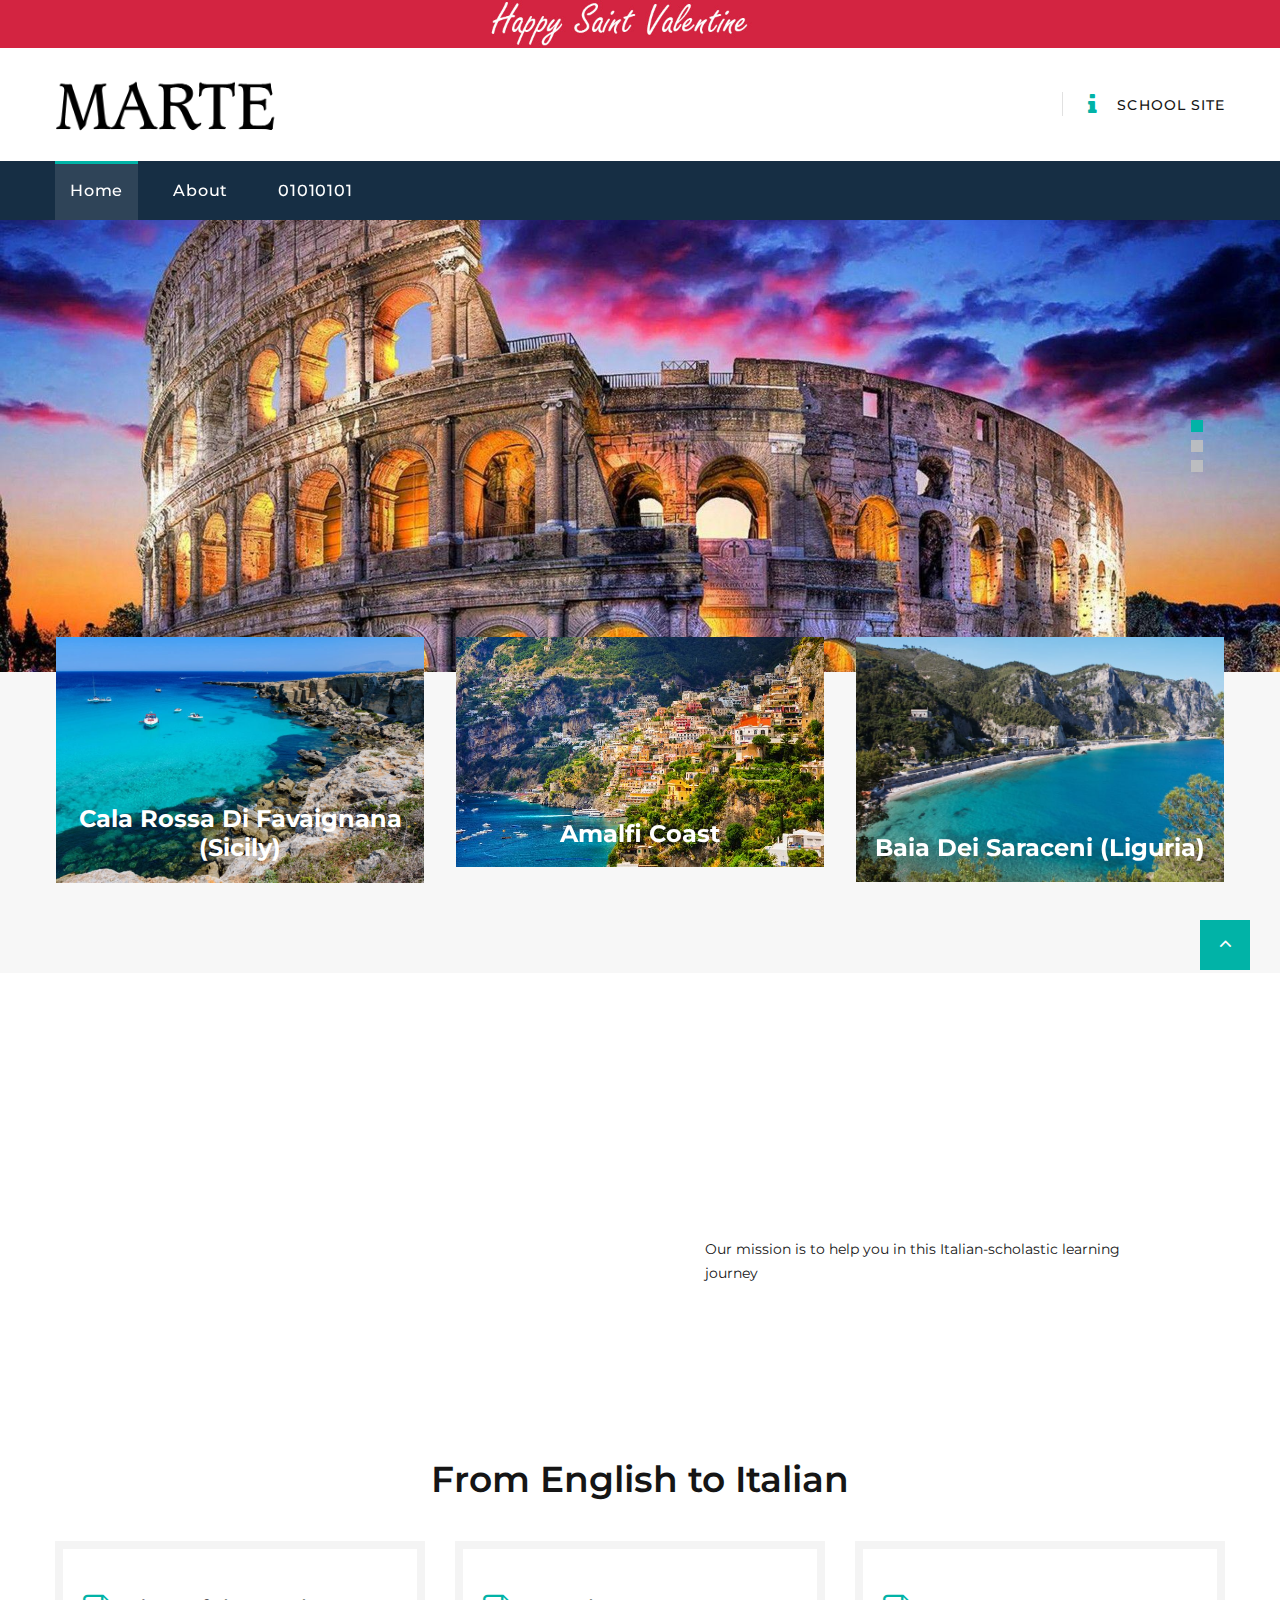
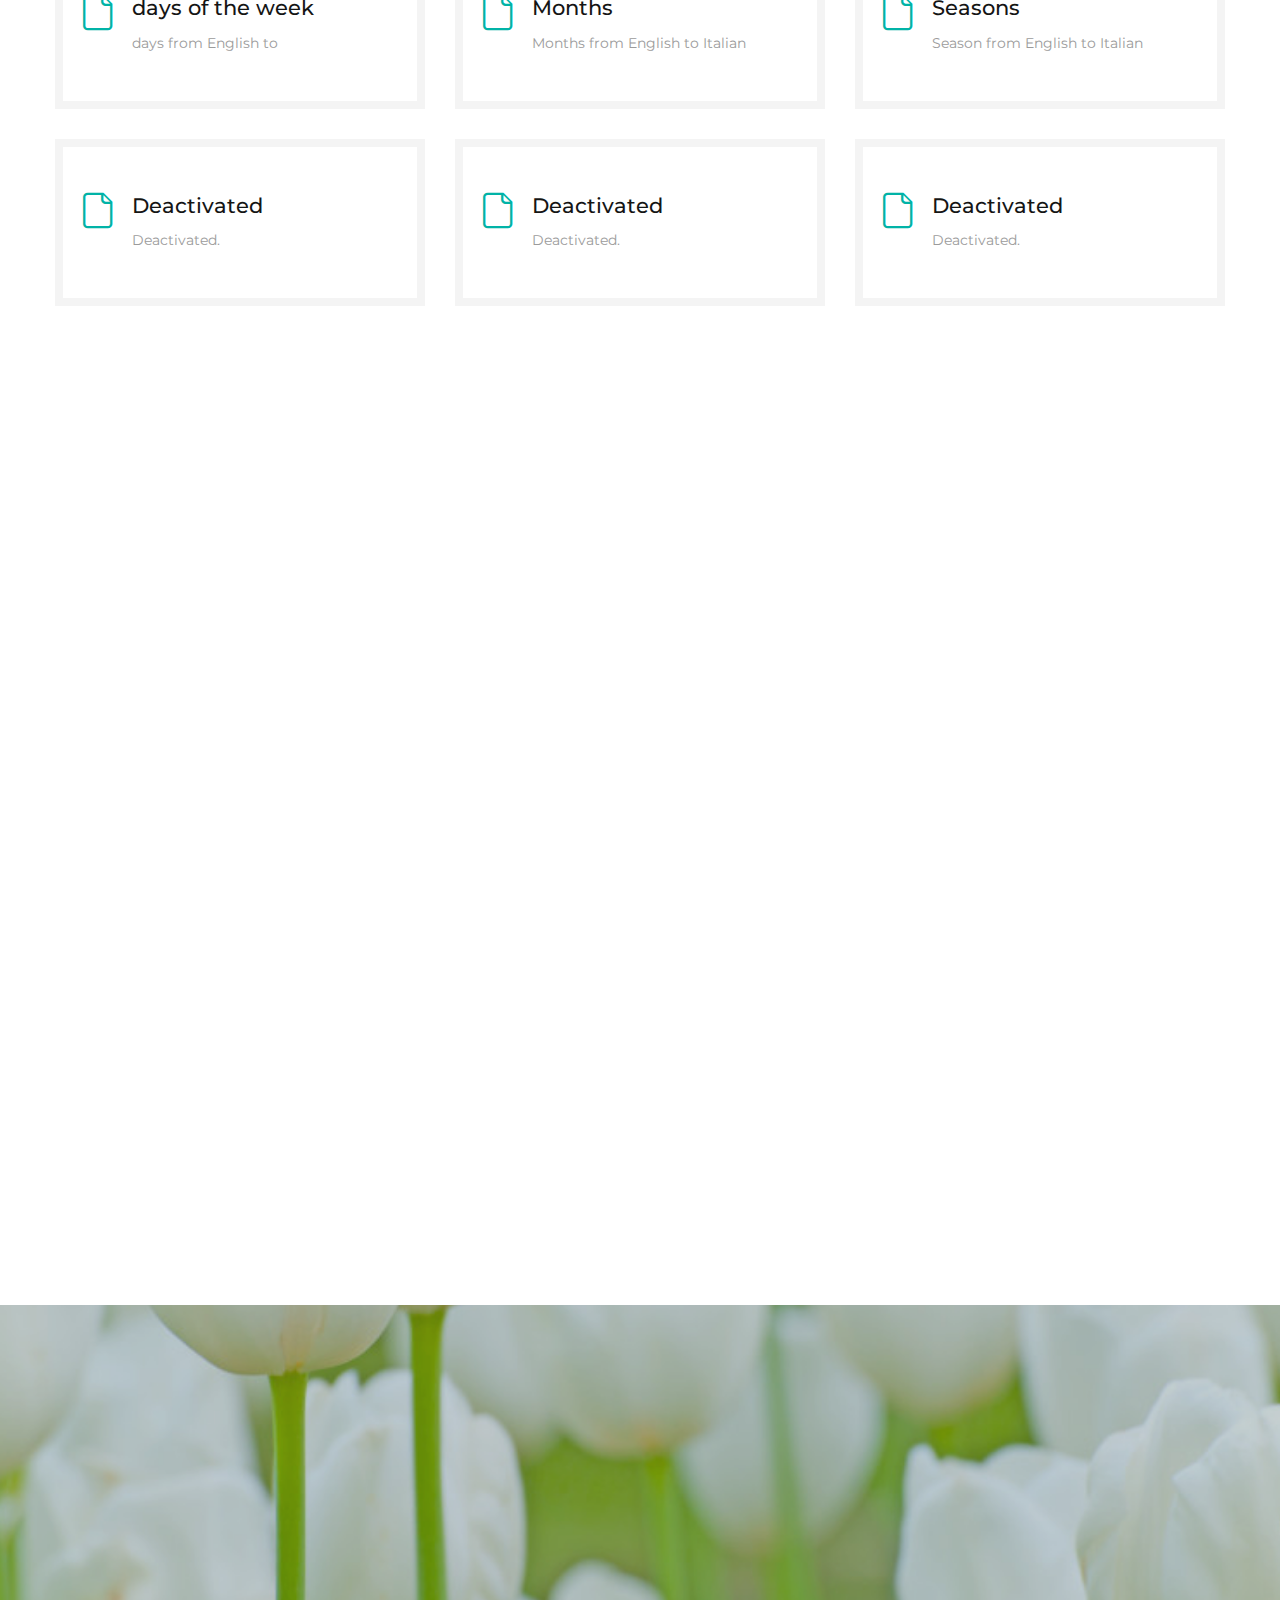
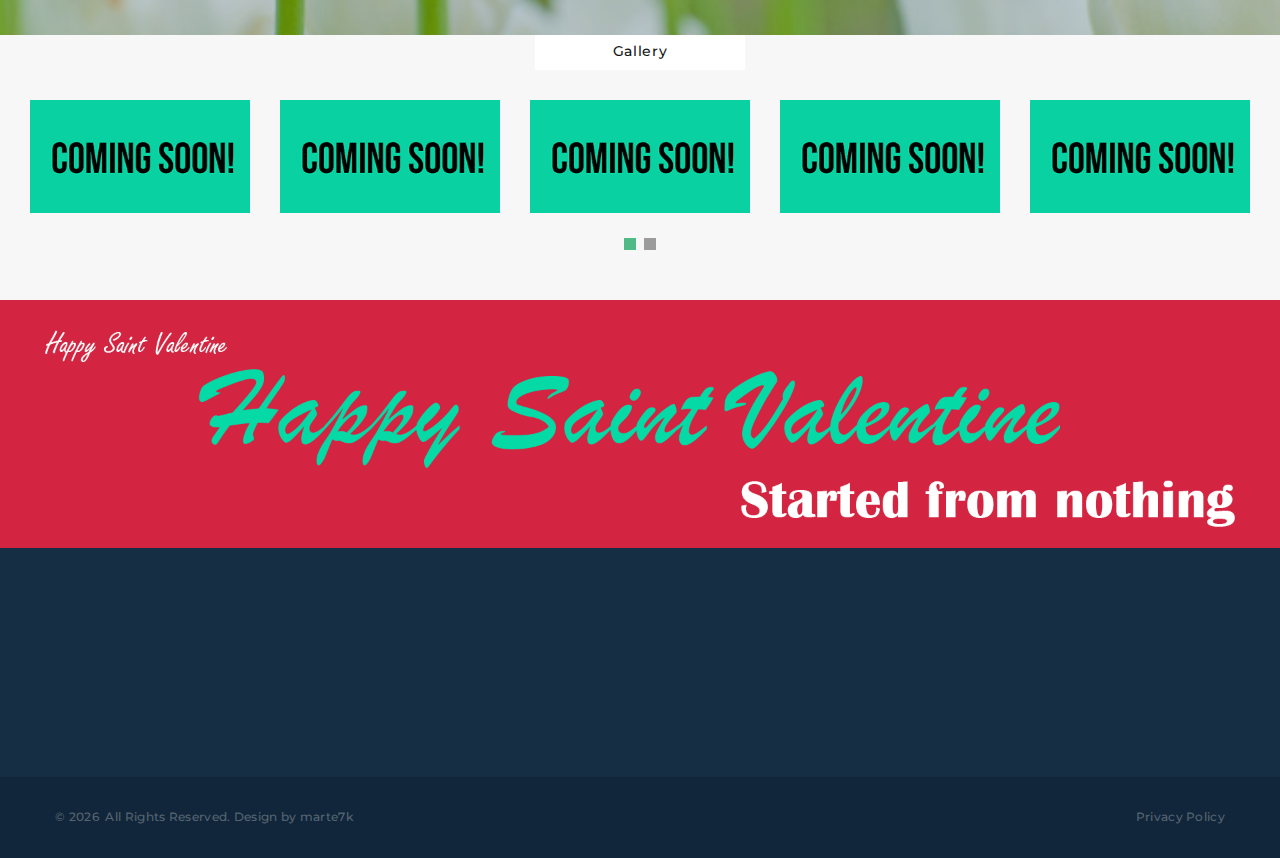
==== index.html @ d24eb86b "summit" ====
<!DOCTYPE html>
<html class="wide wow-animation" lang="en">
  <head>
    <title>Home</title>
    <meta name="format-detection" content="telephone=no">
    <meta name="viewport" content="width=device-width, height=device-height, initial-scale=1.0, maximum-scale=1.0, user-scalable=0">
    <meta http-equiv="X-UA-Compatible" content="IE=edge">
    <meta charset="utf-8">
    <link rel="icon" href="/images/" type="image/x-icon">
    <!-- Stylesheets-->
    <link rel="stylesheet" type="text/css" href="//fonts.googleapis.com/css?family=Montserrat:400,500,600,700%7CPoppins:400%7CTeko:300,400">
    <link rel="stylesheet" href="css/bootstrap.css">
    <link rel="stylesheet" href="css/fonts.css">
    <link rel="stylesheet" href="css/style.css">
    <style>.ie-panel{display: none;background: #212121;padding: 10px 0;box-shadow: 3px 3px 5px 0 rgba(0,0,0,.3);clear: both;text-align:center;position: relative;z-index: 1;} html.ie-10 .ie-panel, html.lt-ie-10 .ie-panel {display: block;}</style>
  </head>
  <body>
    <div class="ie-panel"><a href="http://windows.microsoft.com/en-US/internet-explorer/"><img src="images/ie8-panel/warning_bar_0000_us.jpg" height="42" width="820" alt="You are using an outdated browser. For a faster, safer browsing experience, upgrade for free today."></a></div>
    <div class="preloader">
      <div class="preloader-body">
        <div class="cssload-container">
          <div class="cssload-speeding-wheel"></div>
        </div>
        <p>Loading...</p>
      </div>
    </div>
    <div class="page">
      <!-- Page Header--><a class="banner banner-top" href="https://www.youtube.com/watch?v=wobZgn9xDCw&t=41s" target="_blank"><img src="images/intense_02.jpg" alt=""/></a>
      <header class="section page-header">
        <!-- RD Navbar-->
        <div class="rd-navbar-wrap">
          <nav class="rd-navbar rd-navbar-corporate" data-layout="rd-navbar-fixed" data-sm-layout="rd-navbar-fixed" data-md-layout="rd-navbar-fixed" data-md-device-layout="rd-navbar-fixed" data-lg-layout="rd-navbar-static" data-lg-device-layout="rd-navbar-fixed" data-xl-layout="rd-navbar-static" data-xl-device-layout="rd-navbar-static" data-xxl-layout="rd-navbar-static" data-xxl-device-layout="rd-navbar-static" data-lg-stick-up-offset="46px" data-xl-stick-up-offset="46px" data-xxl-stick-up-offset="106px" data-lg-stick-up="true" data-xl-stick-up="true" data-xxl-stick-up="true">
            <div class="rd-navbar-collapse-toggle rd-navbar-fixed-element-1" data-rd-navbar-toggle=".rd-navbar-collapse"><span></span></div>
            <div class="rd-navbar-aside-outer">
              <div class="rd-navbar-aside">
                <!-- RD Navbar Panel-->
                <div class="rd-navbar-panel">
                  <!-- RD Navbar Toggle-->
                  <button class="rd-navbar-toggle" data-rd-navbar-toggle=".rd-navbar-nav-wrap"><span></span></button>
                  <!-- RD Navbar Brand-->
                  <div class="rd-navbar-brand">
                    <!--Brand--><a class="brand" href="index.html"><img src="images/MARTE.PNG" alt="" width="225" height="18"/></a>
                  </div>
                </div>
                <div class="rd-navbar-aside-right rd-navbar-collapse">
                  <ul class="rd-navbar-corporate-contacts">
                    <li>
                      <div class="unit unit-spacing-xs">

                        <div class="unit-body">
                        </div>
                      </div>
                    </li>
                    <li>
                      <div class="unit unit-spacing-xs">
                        <div class="unit-left"><span class="icon fa fa-info"></span></div>
                        <div class="unit-body"><a class="School-site" href="https://www.isfalconegallarate.edu.it/">School Site</a></div>
                      </div>
                    </li>
                </div>
              </div>
            </div>
            <div class="rd-navbar-main-outer">
              <div class="rd-navbar-main">
                <div class="rd-navbar-nav-wrap">
                  <!-- RD Navbar Nav-->
                  <ul class="rd-navbar-nav">
                    <li class="rd-nav-item active"><a class="rd-nav-link" href="index.html">Home</a>
                    </li>
                    <li class="rd-nav-item"><a class="rd-nav-link" href="about.html">About</a>
                    </li>
                    <li class="rd-nav-item"><a class="rd-nav-link" href="typography.html">01010101</a>
                    </li>
                  </ul>
                </div>
              </div>
            </div>
          </nav>
        </div>
      </header>
      <!-- Swiper-->
      <section class="section swiper-container swiper-slider swiper-slider-corporate swiper-pagination-style-2" data-loop="true" data-autoplay="5000" data-simulate-touch="true" data-nav="false" data-direction="vertical">
        <div class="swiper-wrapper text-left">
          <div class="swiper-slide context-dark" data-slide-bg="images/Roma3.jpg">
            <div class="swiper-slide-caption section-md">
              <div class="container">
                <div class="row">
                  <div class="col-md-10">
                    <h6 class="text-uppercase" data-caption-animate="fadeInRight" data-caption-delay="0"></h6>
                    <h2 class="oh font-weight-light" data-caption-animate="slideInUp" data-caption-delay="100"><span></span><span class="font-weight-bold"></span></h2>
                  </div>
                </div>
              </div>
            </div>
          </div>
          <div class="swiper-slide context-dark" data-slide-bg="images/NAPOLI-TAG.png">
            <div class="swiper-slide-caption section-md">
              <div class="container">
                <div class="row">
                  <div class="col-md-10">
                    <h6 class="text-uppercase" data-caption-animate="fadeInRight" data-caption-delay="0"></h6>
                    <h2 class="oh font-weight-light" data-caption-animate="slideInUp" data-caption-delay="100"><span></span><span class="font-weight-bold"></span></h2>
                  </div>
                </div>
              </div>
            </div>
          </div>
          <div class="swiper-slide context-dark" data-slide-bg="images/PISA.jpg">
            <div class="swiper-slide-caption section-md">
              <div class="container">
                <div class="row">
                  <div class="col-md-10">
                    <h6 class="text-uppercase" data-caption-animate="fadeInRight" data-caption-delay="0"></h6>
                    <h2 class="oh font-weight-light" data-caption-animate="slideInUp" data-caption-delay="100"><span></span><span class="font-weight-bold"> </span></h2>
                  </div>
                </div>
              </div>
            </div>
          </div>
        </div>
        <!-- Swiper Pagination-->
        <div class="swiper-pagination"></div>
      </section>
      <!-- Section Box Categories-->
      <section class="section section-lg section-top-1 bg-gray-4">
        <div class="container offset-negative-1">
          <div class="box-categories cta-box-wrap">
            <div class="box-categories-content">
              <div class="row justify-content-center">
                <div class="col-md-4 wow fadeInDown col-9" data-wow-delay=".2s">
                  <ul class="list-marked-2 box-categories-list">
                    <li><a href="https://it.wikipedia.org/wiki/Isola_di_Favignana#:~:text=Principale%20isola%20dell'arcipelago%20delle,caldo%20ricadente%20proveniente%20da%20ovest."><img src="images/calarossaFavignanana.jpg" alt="" width="368" height="420"/></a>
                      <h5 class="box-categories-title">Cala Rossa Di Favaignana (Sicily)</h5>
                    </li>
                  </ul>
                </div>
                <div class="col-md-4 wow fadeInDown col-9" data-wow-delay=".2s">
                  <ul class="list-marked-2 box-categories-list">
                    <li><a href="https://it.wikipedia.org/wiki/Amalfi"><img src="images/Costa AA.jpg" alt="" width="368" height="420"/></a>
                      <h5 class="box-categories-title">Amalfi Coast</h5>
                    </li>
                  </ul>
                </div>
                <div class="col-md-4 wow fadeInDown col-9" data-wow-delay=".2s">
                  <ul class="list-marked-2 box-categories-list">
                    <li><a href="https://it.wikipedia.org/wiki/Varigotti"><img src="images/baiaDeiSaraceniLiguria.jpg" alt="" width="368" height="420"/></a>
                      <h5 class="box-categories-title">Baia Dei Saraceni (Liguria)</h5>
                    </li>
                  </ul>
                </div>
              </div>
            </div>
          <!-- Owl Carousel-->
        </div>
      </section>
      <!-- Discover New Horizons-->
      <section class="section section-sm section-first bg-default text-md-left">
        <div class="container">
          <div class="row row-50 align-items-center justify-content-center justify-content-xl-between">
            <div class="col-lg-6 text-center wow fadeInUp"><img src="images/Coming.png" alt="" width="556" height="382"/>
            </div>
            <div class="col-lg-6 wow fadeInRight" data-wow-delay=".1s">
              <div class="box-width-lg-470">
                <h3>Discover New Horizons</h3>
                <!-- Bootstrap tabs-->
                <div class="tabs-custom tabs-horizontal tabs-line tabs-line-big tabs-line-style-2 text-center text-md-left" id="tabs-7">
                  <!-- Nav tabs-->
                  <ul class="nav nav-tabs">
                    <li class="nav-item" role="presentation"><a class="nav-link" href="#tabs-7-3" data-toggle="tab">Our mission</a></li>
                  </ul>
                  <!-- Tab panes-->
                  <div class="tab-content">
                    <div class="tab-pane fade show active" id="tabs-7-1">
                      <p>Our mission is to help you in this Italian-scholastic learning journey</p>
                      <div class="group-md group-middle"></a></div>
                    </div>
                    <div class="tab-pane fade" id="tabs-7-2">
                      <p>We are proud to offer excellent quality and value for money in our tours, which give you the chance to experience your chosen destination in an authentic and exciting way.</p>
                      <div class="group-md group-middle"><a class="button button-secondary button-pipaluk" href="contact-us.html">Get in Touch</a><a class="button button-black-outline button-md" href="about.html">Read More</a></div>
                    </div>
                    <div class="tab-pane fade" id="tabs-7-3">
                      <p>Our mission is to provide the ultimate travel planning experience while becoming a one-stop shop for every travel service available in the industry.</p>
                      <div class="group-md group-middle"><a class="button button-secondary button-pipaluk" href="contact-us.html">Get in Touch</a><a class="button button-black-outline button-md" href="about.html">Read More</a></div>
                    </div>
                  </div>
                </div>
              </div>
            </div>
          </div>
        </div>
      </section>
      <!--	Our Services-->
      <section class="section section-sm">
        <div class="container">
          <h3>From English to Italian</h3>
          <div class="row row-30">
            <div class="col-sm-6 col-lg-4">
              <article class="box-icon-classic">
                <div class="unit box-icon-classic-body flex-column flex-md-row text-md-left flex-lg-column text-lg-center flex-xl-row text-xl-left">
                  <div class="unit-left">
                    <div class="box-icon-classic-icon fl-bigmug-line-file68"></div>
                  </div>
                  <div class="unit-body">
                    <h5 class="box-icon-classic-title"><a href="https://cdn.discordapp.com/attachments/1023580338628345868/1074426513333686482/Days.png">days of the week</a></h5>
                    <p class="box-icon-classic-text">days from English to</p>
                  </div>
                </div>
              </article>
            </div>
            <div class="col-sm-6 col-lg-4">
              <article class="box-icon-classic">
                <div class="unit box-icon-classic-body flex-column flex-md-row text-md-left flex-lg-column text-lg-center flex-xl-row text-xl-left">
                  <div class="unit-left">
                    <div class="box-icon-classic-icon fl-bigmug-line-file68"></div>
                  </div>
                  <div class="unit-body">
                    <h5 class="box-icon-classic-title"><a href="https://cdn.discordapp.com/attachments/1004920108247953539/1074086484522577980/Months.png">Months</a></h5>
                    <p class="box-icon-classic-text">Months from English to Italian</p>
                  </div>
                </div>
              </article>
            </div>
            <div class="col-sm-6 col-lg-4">
              <article class="box-icon-classic">
                <div class="unit box-icon-classic-body flex-column flex-md-row text-md-left flex-lg-column text-lg-center flex-xl-row text-xl-left">
                  <div class="unit-left">
                    <div class="box-icon-classic-icon fl-bigmug-line-file68"></div>
                  </div>
                  <div class="unit-body">
                    <h5 class="box-icon-classic-title"><a href="https://cdn.discordapp.com/attachments/1023580338628345868/1074669496737992734/Senza_titolo-1.png">Seasons</a></h5>
                    <p class="box-icon-classic-text">Season from English to Italian</p>
                  </div>
                </div>
              </article>
            </div>
            <div class="col-sm-6 col-lg-4">
              <article class="box-icon-classic">
                <div class="unit box-icon-classic-body flex-column flex-md-row text-md-left flex-lg-column text-lg-center flex-xl-row text-xl-left">
                  <div class="unit-left">
                    <div class="box-icon-classic-icon fl-bigmug-line-file68"></div>
                  </div>
                  <div class="unit-body">
                    <h5 class="box-icon-classic-title"><a href="#">Deactivated</a></h5>
                    <p class="box-icon-classic-text">Deactivated.</p>
                  </div>
                </div>
              </article>
            </div>
            <div class="col-sm-6 col-lg-4">
              <article class="box-icon-classic">
                <div class="unit box-icon-classic-body flex-column flex-md-row text-md-left flex-lg-column text-lg-center flex-xl-row text-xl-left">
                  <div class="unit-left">
                    <div class="box-icon-classic-icon fl-bigmug-line-file68"></div>
                  </div>
                  <div class="unit-body">
                    <h5 class="box-icon-classic-title"><a href="#">Deactivated</a></h5>
                    <p class="box-icon-classic-text">Deactivated.</p>
                  </div>
                </div>
              </article>
            </div>
            <div class="col-sm-6 col-lg-4">
              <article class="box-icon-classic">
                <div class="unit box-icon-classic-body flex-column flex-md-row text-md-left flex-lg-column text-lg-center flex-xl-row text-xl-left">
                  <div class="unit-left">
                    <div class="box-icon-classic-icon fl-bigmug-line-file68"></div>
                  </div>
                  <div class="unit-body">
                    <h5 class="box-icon-classic-title"><a href="#">Deactivated</a></h5>
                    <p class="box-icon-classic-text">Deactivated.</p>
                  </div>
                </div>
              </article>
            </div>
          </div>
        </div>
      </section>
      <!-- Hot tours-->
      <section class="section section-sm bg-default">
        <div class="container">
          <h3 class="oh-desktop"><span class="d-inline-block wow slideInDown">Documentaries</span></h3>
          <div class="row row-sm row-40 row-md-50">
            <div class="col-sm-6 col-md-12 wow fadeInRight">
              <!-- Product Big-->
              <article class="product-big">
                <div class="unit flex-column flex-md-row align-items-md-stretch">
                  <div class="unit-left"><a class="product-big-figure" href=" "><img src="images/Coming.png" alt="" width="600" height="366"/></a></div>
                  <div class="unit-body">
                    <div class="product-big-body">
                      <h5 class="product-big-title"><a href=" "> </a></h5>
                      <div class="group-sm group-middle justify-content-start">
                        <div class="product-big-rating"><span></span></div><a class="product-big-reviews"></a>
                      </div>
                      <p class="product-big-text"> </p><a class="button button-black-outline button-ujarak" href=" "></a>
                      <div class="product-big-price-wrap"><span class="product-big-price">1</span></div>
                    </div>
                  </div>
                </div>
              </article>
            </div>
            <div class="col-sm-6 col-md-12 wow fadeInLeft">
              <!-- Product Big-->
              <article class="product-big">
                <div class="unit flex-column flex-md-row align-items-md-stretch">
                  <div class="unit-left"><a class="product-big-figure" href="#"><img src="images/Coming.png" alt="" width="600" height="366"/></a></div>
                  <div class="unit-body">
                    <div class="product-big-body">
                      <h5 class="product-big-title"><a href="#"> </a></h5>
                      <div class="group-sm group-middle justify-content-start"><a class="product-big-reviews" href=""></a>
                      </div>
                      <p class="product-big-text"> </p><a class="button button-black-outline button-ujarak" href="#"> </a>
                      <div class="product-big-price-wrap"><span class="product-big-price">2</span></div>
                    </div>
                  </div>
                </div>
              </article>
            </div>
          </div>
        </div>
      </section>
      <!-- Section Subscribe-->
      <section class="section bg-default text-center offset-top-50">
        <div class="parallax-container" data-parallax-img="images/Tulipani.jpg">
          <div class="parallax-content section-xl section-inset-custom-1 context-dark bg-overlay-2-21">
            <div class="container">
              <h2 class="heading-2 oh font-weight-normal wow slideInDown"><span class="d-block font-weight-semi-bold">Created for </span><span class="d-block font-weight-light">informative and productive purpose</span></h2>
              <p class="text-width-medium text-spacing-75 wow fadeInLeft" data-wow-delay=".1s"></p></a>
            </div>
          </div>
        </div>
      </section>
      <!--	Instagrram wondertour-->
      <section class="section section-sm section-top-0 section-fluid section-relative bg-gray-4">
        <div class="container-fluid">
          <h6 class="gallery-title">Gallery</h6>
          <!-- Owl Carousel-->
          <div class="owl-carousel owl-classic owl-dots-secondary" data-items="1" data-sm-items="2" data-md-items="3" data-lg-items="4" data-xl-items="5" data-xxl-items="6" data-stage-padding="15" data-xxl-stage-padding="0" data-margin="30" data-autoplay="true" data-nav="true" data-dots="true">
            <!-- Thumbnail Classic-->
            <article class="thumbnail thumbnail-mary">
              <div class="thumbnail-mary-figure"><img src="images/Coming.png" alt="" width="270" height="195"/>
              </div>
              <div class="thumbnail-mary-caption"><a class="icon fl-bigmug-line-zoom60" href="images/Coming.png" data-lightgallery="item"><img src="images/Coming.png" alt="" width="270" height="195"/></a>
              </div>
            </article>
            <!-- Thumbnail Classic-->
            <article class="thumbnail thumbnail-mary">
              <div class="thumbnail-mary-figure"><img src="images/Coming.png" alt="" width="270" height="195"/>
              </div>
              <div class="thumbnail-mary-caption"><a class="icon fl-bigmug-line-zoom60" href="images/Coming.png" data-lightgallery="item"><img src="images/Coming.png" alt="" width="270" height="195"/></a>
              </div>
            </article>
            <!-- Thumbnail Classic-->
            <article class="thumbnail thumbnail-mary">
              <div class="thumbnail-mary-figure"><img src="images/Coming.png" alt="" width="270" height="195"/>
              </div>
              <div class="thumbnail-mary-caption"><a class="icon fl-bigmug-line-zoom60" href="images/Coming.png" data-lightgallery="item"><img src="images/Coming.png" alt="" width="270" height="195"/></a>
              </div>
            </article>
            <!-- Thumbnail Classic-->
            <article class="thumbnail thumbnail-mary">
              <div class="thumbnail-mary-figure"><img src="images/Coming.png" alt="" width="270" height="195"/>
              </div>
              <div class="thumbnail-mary-caption"><a class="icon fl-bigmug-line-zoom60" href="images/Coming.png" data-lightgallery="item"><img src="images/Coming.png" alt="" width="270" height="195"/></a>
              </div>
            </article>
            <!-- Thumbnail Classic-->
            <article class="thumbnail thumbnail-mary">
              <div class="thumbnail-mary-figure"><img src="images/Coming.png" alt="" width="270" height="195"/>
              </div>
              <div class="thumbnail-mary-caption"><a class="icon fl-bigmug-line-zoom60" href="images/Coming.png" data-lightgallery="item"><img src="images/Coming.png" alt="" width="270" height="195"/></a>
              </div>
            </article>
            <!-- Thumbnail Classic-->
            <article class="thumbnail thumbnail-mary">
              <div class="thumbnail-mary-figure"><img src="images/Coming.png" alt="" width="270" height="195"/>
              </div>
              <div class="thumbnail-mary-caption"><a class="icon fl-bigmug-line-zoom60" href="images/Coming.png" data-lightgallery="item"><img src="images/Coming.png" alt="" width="270" height="195"/></a>
              </div>
            </article>
            <!-- Thumbnail Classic-->
            <article class="thumbnail thumbnail-mary">
              <div class="thumbnail-mary-figure"><img src="images/Coming.png" alt="" width="270" height="195"/>
              </div>
              <div class="thumbnail-mary-caption"><a class="icon fl-bigmug-line-zoom60" href="images/Coming.png" data-lightgallery="item"><img src="images/Coming.pn" alt="" width="270" height="195"/></a>
              </div>
            </article>
          </div>
        </div>
      </section>
      <!-- Page Footer--><a class="banner" target="_blank"><img src="images/intense_big_02.png" alt=""/></a>
      <footer class="section footer-corporate context-dark">
        <div class="footer-corporate-inset">
          <div class="container">
            <div class="row row-40 justify-content-lg-between">
              <div class="col-sm-6 col-md-12 col-lg-3 col-xl-4">
                <div class="oh-desktop">
                  <div class="wow slideInRight" data-wow-delay="0s">
                    <h6 class="text-spacing-100 text-uppercase">Contact ME for problems</h6>
                    <ul class="footer-contacts d-inline-block d-sm-block">
                      <li>
                        <div class="unit">
                          <div class="unit-left"><span class="icon fa fa-envelope"></span></div>
                          <div class="unit-body"><a class="link-aemail" href="mailto: marteasgard@gmail.com">marteasgard@gmail.com</a></div>
                        </div>
                      </li>
                      <li>
                      </li>
                    </ul>
                  </div>
                </div>
              </div>
              <div class="col-sm-6 col-md-5 col-lg-3 col-xl-4">
                <div class="oh-desktop">
                  <div class="wow slideInDown" data-wow-delay="0s">
                    <h6 class="text-spacing-100 text-uppercase">Developed by</h6>
                    <!-- Post Minimal 2-->
                    <article class="post post-minimal-2">
                      <p class="post-minimal-2-title">Marte</a></p>
                      <div class="post-minimal-2-time">
                        <time datetime="2023-02-05">Feb 01, 2023</time>
                      </div>
                  </div>
                </div>
              </div>
              <div class="col-sm-11 col-md-7 col-lg-5 col-xl-4">
                <div class="oh-desktop">
                  <div class="wow slideInLeft" data-wow-delay="0s">
                    <h6 class="text-spacing-100 text-uppercase">Quick links</h6>
                    <ul class="row-4 list-0 list-marked list-marked-md list-marked-secondary list-custom-2">
                      <li><a href="about.html">About us</a></li>
                    </ul>
                  </div>
                </div>
              </div>
            </div>
          </div>
        </div>
        <div class="footer-corporate-bottom-panel">
          <div class="container">
            <div class="row justfy-content-xl-space-berween row-10 align-items-md-center2">
              <div class="col-sm-6 col-md-4 text-sm-right text-md-center">
                <div>
                </div>
              </div>
              <div class="col-sm-6 col-md-4 order-sm-first">
                <!-- Rights-->
                <p class="rights"><span>&copy;&nbsp;</span><span class="copyright-year"></span><span>&nbsp;</span><span></span> All Rights Reserved. Design by marte7k</a></p>
              </div>
              <div class="col-sm-6 col-md-4 text-md-right">
                <p class="rights">Privacy Policy</a></p>
              </div>
            </div>
          </div>
        </div>
      </footer>
    </div>
    <!-- Global Mailform Output-->
    <div class="snackbars" id="form-output-global"></div>
    <!-- Javascript-->
    <script src="js/core.min.js"></script>
    <script src="js/script.js"></script>
  </body>
</html>
---- css/fonts.css ----
/*
*
* Fonts
*/
/*
*
* Font Awesome Icons 4.7.0
* --------------------------------------------------
*/
@font-face {
	font-family: 'FontAwesome';
	src: url("../fonts/fontawesome-webfont.eot?v=4.7.0");
	src: url("../fonts/fontawesome-webfont.eot?#iefix&v=4.7.0") format("embedded-opentype"), url("../fonts/fontawesome-webfont.woff2?v=4.7.0") format("woff2"), url("../fonts/fontawesome-webfont.woff?v=4.7.0") format("woff"), url("../fonts/fontawesome-webfont.ttf?v=4.7.0") format("truetype"), url("../fonts/fontawesome-webfont.svg?v=4.7.0#fontawesomeregular") format("svg");
	font-weight: normal;
	font-style: normal;
}

.fa {
	display: inline-block;
	font-family: 'FontAwesome';
	font-size: inherit;
	text-rendering: auto;
	-webkit-font-smoothing: antialiased;
	-moz-osx-font-smoothing: grayscale;
}

[class*='fa-']:before {
	font-weight: 400;
	font-family: 'FontAwesome';
}

/* makes the font 33% larger relative to the icon container */
.fa-lg {
	font-size: 1.33333333em;
	line-height: 0.75em;
	vertical-align: -15%;
}

.fa-2x {
	font-size: 2em;
}

.fa-3x {
	font-size: 3em;
}

.fa-4x {
	font-size: 4em;
}

.fa-5x {
	font-size: 5em;
}

.fa-fw {
	width: 1.28571429em;
	text-align: center;
}

.fa-ul {
	padding-left: 0;
	margin-left: 2.14285714em;
	list-style-type: none;
}

.fa-ul > li {
	position: relative;
}

.fa-li {
	position: absolute;
	left: -2.14285714em;
	width: 2.14285714em;
	top: 0.14285714em;
	text-align: center;
}

.fa-li.fa-lg {
	left: -1.85714286em;
}

.fa-border {
	padding: .2em .25em .15em;
	border: solid 0.08em #eeeeee;
	border-radius: .1em;
}

.fa-pull-left {
	float: left;
}

.fa-pull-right {
	float: right;
}

.fa.fa-pull-left {
	margin-right: .3em;
}

.fa.fa-pull-right {
	margin-left: .3em;
}

/* Deprecated as of 4.4.0 */
.pull-right {
	float: right;
}

.pull-left {
	float: left;
}

.fa.pull-left {
	margin-right: .3em;
}

.fa.pull-right {
	margin-left: .3em;
}

.fa-spin {
	-webkit-animation: fa-spin 2s infinite linear;
	animation: fa-spin 2s infinite linear;
}

.fa-pulse {
	-webkit-animation: fa-spin 1s infinite steps(8);
	animation: fa-spin 1s infinite steps(8);
}

@-webkit-keyframes fa-spin {
	0% {
		-webkit-transform: rotate(0deg);
		transform: rotate(0deg);
	}
	100% {
		-webkit-transform: rotate(359deg);
		transform: rotate(359deg);
	}
}

@keyframes fa-spin {
	0% {
		-webkit-transform: rotate(0deg);
		transform: rotate(0deg);
	}
	100% {
		-webkit-transform: rotate(359deg);
		transform: rotate(359deg);
	}
}

.fa-rotate-90 {
	-ms-filter: "progid:DXImageTransform.Microsoft.BasicImage(rotation=1)";
	-webkit-transform: rotate(90deg);
	-ms-transform: rotate(90deg);
	transform: rotate(90deg);
}

.fa-rotate-180 {
	-ms-filter: "progid:DXImageTransform.Microsoft.BasicImage(rotation=2)";
	-webkit-transform: rotate(180deg);
	-ms-transform: rotate(180deg);
	transform: rotate(180deg);
}

.fa-rotate-270 {
	-ms-filter: "progid:DXImageTransform.Microsoft.BasicImage(rotation=3)";
	-webkit-transform: rotate(270deg);
	-ms-transform: rotate(270deg);
	transform: rotate(270deg);
}

.fa-flip-horizontal {
	-ms-filter: "progid:DXImageTransform.Microsoft.BasicImage(rotation=0, mirror=1)";
	-webkit-transform: scale(-1, 1);
	-ms-transform: scale(-1, 1);
	transform: scale(-1, 1);
}

.fa-flip-vertical {
	-ms-filter: "progid:DXImageTransform.Microsoft.BasicImage(rotation=2, mirror=1)";
	-webkit-transform: scale(1, -1);
	-ms-transform: scale(1, -1);
	transform: scale(1, -1);
}

:root .fa-rotate-90,
:root .fa-rotate-180,
:root .fa-rotate-270,
:root .fa-flip-horizontal,
:root .fa-flip-vertical {
	filter: none;
}

.fa-stack {
	position: relative;
	display: inline-block;
	width: 2em;
	height: 2em;
	line-height: 2em;
	vertical-align: middle;
}

.fa-stack-1x,
.fa-stack-2x {
	position: absolute;
	left: 0;
	width: 100%;
	text-align: center;
}

.fa-stack-1x {
	line-height: inherit;
}

.fa-stack-2x {
	font-size: 2em;
}

.fa-inverse {
	color: #ffffff;
}

/* Font Awesome uses the Unicode Private Use Area (PUA) to ensure screen
   readers do not read off random characters that represent icons */
.fa-glass:before {
	content: "\f000";
}

.fa-music:before {
	content: "\f001";
}

.fa-search:before {
	content: "\f002";
}

.fa-envelope-o:before {
	content: "\f003";
}

.fa-heart:before {
	content: "\f004";
}

.fa-star:before {
	content: "\f005";
}

.fa-star-o:before {
	content: "\f006";
}

.fa-user:before {
	content: "\f007";
}

.fa-film:before {
	content: "\f008";
}

.fa-th-large:before {
	content: "\f009";
}

.fa-th:before {
	content: "\f00a";
}

.fa-th-list:before {
	content: "\f00b";
}

.fa-check:before {
	content: "\f00c";
}

.fa-remove:before,
.fa-close:before,
.fa-times:before {
	content: "\f00d";
}

.fa-search-plus:before {
	content: "\f00e";
}

.fa-search-minus:before {
	content: "\f010";
}

.fa-power-off:before {
	content: "\f011";
}

.fa-signal:before {
	content: "\f012";
}

.fa-gear:before,
.fa-cog:before {
	content: "\f013";
}

.fa-trash-o:before {
	content: "\f014";
}

.fa-home:before {
	content: "\f015";
}

.fa-file-o:before {
	content: "\f016";
}

.fa-clock-o:before {
	content: "\f017";
}

.fa-road:before {
	content: "\f018";
}

.fa-download:before {
	content: "\f019";
}

.fa-arrow-circle-o-down:before {
	content: "\f01a";
}

.fa-arrow-circle-o-up:before {
	content: "\f01b";
}

.fa-inbox:before {
	content: "\f01c";
}

.fa-play-circle-o:before {
	content: "\f01d";
}

.fa-rotate-right:before,
.fa-repeat:before {
	content: "\f01e";
}

.fa-refresh:before {
	content: "\f021";
}

.fa-list-alt:before {
	content: "\f022";
}

.fa-lock:before {
	content: "\f023";
}

.fa-flag:before {
	content: "\f024";
}

.fa-headphones:before {
	content: "\f025";
}

.fa-volume-off:before {
	content: "\f026";
}

.fa-volume-down:before {
	content: "\f027";
}

.fa-volume-up:before {
	content: "\f028";
}

.fa-qrcode:before {
	content: "\f029";
}

.fa-barcode:before {
	content: "\f02a";
}

.fa-tag:before {
	content: "\f02b";
}

.fa-tags:before {
	content: "\f02c";
}

.fa-book:before {
	content: "\f02d";
}

.fa-bookmark:before {
	content: "\f02e";
}

.fa-print:before {
	content: "\f02f";
}

.fa-camera:before {
	content: "\f030";
}

.fa-font:before {
	content: "\f031";
}

.fa-bold:before {
	content: "\f032";
}

.fa-italic:before {
	content: "\f033";
}

.fa-text-height:before {
	content: "\f034";
}

.fa-text-width:before {
	content: "\f035";
}

.fa-align-left:before {
	content: "\f036";
}

.fa-align-center:before {
	content: "\f037";
}

.fa-align-right:before {
	content: "\f038";
}

.fa-align-justify:before {
	content: "\f039";
}

.fa-list:before {
	content: "\f03a";
}

.fa-dedent:before,
.fa-outdent:before {
	content: "\f03b";
}

.fa-indent:before {
	content: "\f03c";
}

.fa-video-camera:before {
	content: "\f03d";
}

.fa-photo:before,
.fa-image:before,
.fa-picture-o:before {
	content: "\f03e";
}

.fa-pencil:before {
	content: "\f040";
}

.fa-map-marker:before {
	content: "\f041";
}

.fa-adjust:before {
	content: "\f042";
}

.fa-tint:before {
	content: "\f043";
}

.fa-edit:before,
.fa-pencil-square-o:before {
	content: "\f044";
}

.fa-share-square-o:before {
	content: "\f045";
}

.fa-check-square-o:before {
	content: "\f046";
}

.fa-arrows:before {
	content: "\f047";
}

.fa-step-backward:before {
	content: "\f048";
}

.fa-fast-backward:before {
	content: "\f049";
}

.fa-backward:before {
	content: "\f04a";
}

.fa-play:before {
	content: "\f04b";
}

.fa-pause:before {
	content: "\f04c";
}

.fa-stop:before {
	content: "\f04d";
}

.fa-forward:before {
	content: "\f04e";
}

.fa-fast-forward:before {
	content: "\f050";
}

.fa-step-forward:before {
	content: "\f051";
}

.fa-eject:before {
	content: "\f052";
}

.fa-chevron-left:before {
	content: "\f053";
}

.fa-chevron-right:before {
	content: "\f054";
}

.fa-plus-circle:before {
	content: "\f055";
}

.fa-minus-circle:before {
	content: "\f056";
}

.fa-times-circle:before {
	content: "\f057";
}

.fa-check-circle:before {
	content: "\f058";
}

.fa-question-circle:before {
	content: "\f059";
}

.fa-info-circle:before {
	content: "\f05a";
}

.fa-crosshairs:before {
	content: "\f05b";
}

.fa-times-circle-o:before {
	content: "\f05c";
}

.fa-check-circle-o:before {
	content: "\f05d";
}

.fa-ban:before {
	content: "\f05e";
}

.fa-arrow-left:before {
	content: "\f060";
}

.fa-arrow-right:before {
	content: "\f061";
}

.fa-arrow-up:before {
	content: "\f062";
}

.fa-arrow-down:before {
	content: "\f063";
}

.fa-mail-forward:before,
.fa-share:before {
	content: "\f064";
}

.fa-expand:before {
	content: "\f065";
}

.fa-compress:before {
	content: "\f066";
}

.fa-plus:before {
	content: "\f067";
}

.fa-minus:before {
	content: "\f068";
}

.fa-asterisk:before {
	content: "\f069";
}

.fa-exclamation-circle:before {
	content: "\f06a";
}

.fa-gift:before {
	content: "\f06b";
}

.fa-leaf:before {
	content: "\f06c";
}

.fa-fire:before {
	content: "\f06d";
}

.fa-eye:before {
	content: "\f06e";
}

.fa-eye-slash:before {
	content: "\f070";
}

.fa-warning:before,
.fa-exclamation-triangle:before {
	content: "\f071";
}

.fa-plane:before {
	content: "\f072";
}

.fa-calendar:before {
	content: "\f073";
}

.fa-random:before {
	content: "\f074";
}

.fa-comment:before {
	content: "\f075";
}

.fa-magnet:before {
	content: "\f076";
}

.fa-chevron-up:before {
	content: "\f077";
}

.fa-chevron-down:before {
	content: "\f078";
}

.fa-retweet:before {
	content: "\f079";
}

.fa-shopping-cart:before {
	content: "\f07a";
}

.fa-folder:before {
	content: "\f07b";
}

.fa-folder-open:before {
	content: "\f07c";
}

.fa-arrows-v:before {
	content: "\f07d";
}

.fa-arrows-h:before {
	content: "\f07e";
}

.fa-bar-chart-o:before,
.fa-bar-chart:before {
	content: "\f080";
}

.fa-twitter-square:before {
	content: "\f081";
}

.fa-facebook-square:before {
	content: "\f082";
}

.fa-camera-retro:before {
	content: "\f083";
}

.fa-key:before {
	content: "\f084";
}

.fa-gears:before,
.fa-cogs:before {
	content: "\f085";
}

.fa-comments:before {
	content: "\f086";
}

.fa-thumbs-o-up:before {
	content: "\f087";
}

.fa-thumbs-o-down:before {
	content: "\f088";
}

.fa-star-half:before {
	content: "\f089";
}

.fa-heart-o:before {
	content: "\f08a";
}

.fa-sign-out:before {
	content: "\f08b";
}

.fa-linkedin-square:before {
	content: "\f08c";
}

.fa-thumb-tack:before {
	content: "\f08d";
}

.fa-external-link:before {
	content: "\f08e";
}

.fa-sign-in:before {
	content: "\f090";
}

.fa-trophy:before {
	content: "\f091";
}

.fa-github-square:before {
	content: "\f092";
}

.fa-upload:before {
	content: "\f093";
}

.fa-lemon-o:before {
	content: "\f094";
}

.fa-phone:before {
	content: "\f095";
}

.fa-square-o:before {
	content: "\f096";
}

.fa-bookmark-o:before {
	content: "\f097";
}

.fa-phone-square:before {
	content: "\f098";
}

.fa-twitter:before {
	content: "\f099";
}

.fa-facebook-f:before,
.fa-facebook:before {
	content: "\f09a";
}

.fa-github:before {
	content: "\f09b";
}

.fa-unlock:before {
	content: "\f09c";
}

.fa-credit-card:before {
	content: "\f09d";
}

.fa-feed:before,
.fa-rss:before {
	content: "\f09e";
}

.fa-hdd-o:before {
	content: "\f0a0";
}

.fa-bullhorn:before {
	content: "\f0a1";
}

.fa-bell:before {
	content: "\f0f3";
}

.fa-certificate:before {
	content: "\f0a3";
}

.fa-hand-o-right:before {
	content: "\f0a4";
}

.fa-hand-o-left:before {
	content: "\f0a5";
}

.fa-hand-o-up:before {
	content: "\f0a6";
}

.fa-hand-o-down:before {
	content: "\f0a7";
}

.fa-arrow-circle-left:before {
	content: "\f0a8";
}

.fa-arrow-circle-right:before {
	content: "\f0a9";
}

.fa-arrow-circle-up:before {
	content: "\f0aa";
}

.fa-arrow-circle-down:before {
	content: "\f0ab";
}

.fa-globe:before {
	content: "\f0ac";
}

.fa-wrench:before {
	content: "\f0ad";
}

.fa-tasks:before {
	content: "\f0ae";
}

.fa-filter:before {
	content: "\f0b0";
}

.fa-briefcase:before {
	content: "\f0b1";
}

.fa-arrows-alt:before {
	content: "\f0b2";
}

.fa-group:before,
.fa-users:before {
	content: "\f0c0";
}

.fa-chain:before,
.fa-link:before {
	content: "\f0c1";
}

.fa-cloud:before {
	content: "\f0c2";
}

.fa-flask:before {
	content: "\f0c3";
}

.fa-cut:before,
.fa-scissors:before {
	content: "\f0c4";
}

.fa-copy:before,
.fa-files-o:before {
	content: "\f0c5";
}

.fa-paperclip:before {
	content: "\f0c6";
}

.fa-save:before,
.fa-floppy-o:before {
	content: "\f0c7";
}

.fa-square:before {
	content: "\f0c8";
}

.fa-navicon:before,
.fa-reorder:before,
.fa-bars:before {
	content: "\f0c9";
}

.fa-list-ul:before {
	content: "\f0ca";
}

.fa-list-ol:before {
	content: "\f0cb";
}

.fa-strikethrough:before {
	content: "\f0cc";
}

.fa-underline:before {
	content: "\f0cd";
}

.fa-table:before {
	content: "\f0ce";
}

.fa-magic:before {
	content: "\f0d0";
}

.fa-truck:before {
	content: "\f0d1";
}

.fa-pinterest:before {
	content: "\f0d2";
}

.fa-pinterest-square:before {
	content: "\f0d3";
}

.fa-google-plus-square:before {
	content: "\f0d4";
}

.fa-google-plus:before {
	content: "\f0d5";
}

.fa-money:before {
	content: "\f0d6";
}

.fa-caret-down:before {
	content: "\f0d7";
}

.fa-caret-up:before {
	content: "\f0d8";
}

.fa-caret-left:before {
	content: "\f0d9";
}

.fa-caret-right:before {
	content: "\f0da";
}

.fa-columns:before {
	content: "\f0db";
}

.fa-unsorted:before,
.fa-sort:before {
	content: "\f0dc";
}

.fa-sort-down:before,
.fa-sort-desc:before {
	content: "\f0dd";
}

.fa-sort-up:before,
.fa-sort-asc:before {
	content: "\f0de";
}

.fa-envelope:before {
	content: "\f0e0";
}

.fa-linkedin:before {
	content: "\f0e1";
}

.fa-rotate-left:before,
.fa-undo:before {
	content: "\f0e2";
}

.fa-legal:before,
.fa-gavel:before {
	content: "\f0e3";
}

.fa-dashboard:before,
.fa-tachometer:before {
	content: "\f0e4";
}

.fa-comment-o:before {
	content: "\f0e5";
}

.fa-comments-o:before {
	content: "\f0e6";
}

.fa-flash:before,
.fa-bolt:before {
	content: "\f0e7";
}

.fa-sitemap:before {
	content: "\f0e8";
}

.fa-umbrella:before {
	content: "\f0e9";
}

.fa-paste:before,
.fa-clipboard:before {
	content: "\f0ea";
}

.fa-lightbulb-o:before {
	content: "\f0eb";
}

.fa-exchange:before {
	content: "\f0ec";
}

.fa-cloud-download:before {
	content: "\f0ed";
}

.fa-cloud-upload:before {
	content: "\f0ee";
}

.fa-user-md:before {
	content: "\f0f0";
}

.fa-stethoscope:before {
	content: "\f0f1";
}

.fa-suitcase:before {
	content: "\f0f2";
}

.fa-bell-o:before {
	content: "\f0a2";
}

.fa-coffee:before {
	content: "\f0f4";
}

.fa-cutlery:before {
	content: "\f0f5";
}

.fa-file-text-o:before {
	content: "\f0f6";
}

.fa-building-o:before {
	content: "\f0f7";
}

.fa-hospital-o:before {
	content: "\f0f8";
}

.fa-ambulance:before {
	content: "\f0f9";
}

.fa-medkit:before {
	content: "\f0fa";
}

.fa-fighter-jet:before {
	content: "\f0fb";
}

.fa-beer:before {
	content: "\f0fc";
}

.fa-h-square:before {
	content: "\f0fd";
}

.fa-plus-square:before {
	content: "\f0fe";
}

.fa-angle-double-left:before {
	content: "\f100";
}

.fa-angle-double-right:before {
	content: "\f101";
}

.fa-angle-double-up:before {
	content: "\f102";
}

.fa-angle-double-down:before {
	content: "\f103";
}

.fa-angle-left:before {
	content: "\f104";
}

.fa-angle-right:before {
	content: "\f105";
}

.fa-angle-up:before {
	content: "\f106";
}

.fa-angle-down:before {
	content: "\f107";
}

.fa-desktop:before {
	content: "\f108";
}

.fa-laptop:before {
	content: "\f109";
}

.fa-tablet:before {
	content: "\f10a";
}

.fa-mobile-phone:before,
.fa-mobile:before {
	content: "\f10b";
}

.fa-circle-o:before {
	content: "\f10c";
}

.fa-quote-left:before {
	content: "\f10d";
}

.fa-quote-right:before {
	content: "\f10e";
}

.fa-spinner:before {
	content: "\f110";
}

.fa-circle:before {
	content: "\f111";
}

.fa-mail-reply:before,
.fa-reply:before {
	content: "\f112";
}

.fa-github-alt:before {
	content: "\f113";
}

.fa-folder-o:before {
	content: "\f114";
}

.fa-folder-open-o:before {
	content: "\f115";
}

.fa-smile-o:before {
	content: "\f118";
}

.fa-frown-o:before {
	content: "\f119";
}

.fa-meh-o:before {
	content: "\f11a";
}

.fa-gamepad:before {
	content: "\f11b";
}

.fa-keyboard-o:before {
	content: "\f11c";
}

.fa-flag-o:before {
	content: "\f11d";
}

.fa-flag-checkered:before {
	content: "\f11e";
}

.fa-terminal:before {
	content: "\f120";
}

.fa-code:before {
	content: "\f121";
}

.fa-mail-reply-all:before,
.fa-reply-all:before {
	content: "\f122";
}

.fa-star-half-empty:before,
.fa-star-half-full:before,
.fa-star-half-o:before {
	content: "\f123";
}

.fa-location-arrow:before {
	content: "\f124";
}

.fa-crop:before {
	content: "\f125";
}

.fa-code-fork:before {
	content: "\f126";
}

.fa-unlink:before,
.fa-chain-broken:before {
	content: "\f127";
}

.fa-question:before {
	content: "\f128";
}

.fa-info:before {
	content: "\f129";
}

.fa-exclamation:before {
	content: "\f12a";
}

.fa-superscript:before {
	content: "\f12b";
}

.fa-subscript:before {
	content: "\f12c";
}

.fa-eraser:before {
	content: "\f12d";
}

.fa-puzzle-piece:before {
	content: "\f12e";
}

.fa-microphone:before {
	content: "\f130";
}

.fa-microphone-slash:before {
	content: "\f131";
}

.fa-shield:before {
	content: "\f132";
}

.fa-calendar-o:before {
	content: "\f133";
}

.fa-fire-extinguisher:before {
	content: "\f134";
}

.fa-rocket:before {
	content: "\f135";
}

.fa-maxcdn:before {
	content: "\f136";
}

.fa-chevron-circle-left:before {
	content: "\f137";
}

.fa-chevron-circle-right:before {
	content: "\f138";
}

.fa-chevron-circle-up:before {
	content: "\f139";
}

.fa-chevron-circle-down:before {
	content: "\f13a";
}

.fa-html5:before {
	content: "\f13b";
}

.fa-css3:before {
	content: "\f13c";
}

.fa-anchor:before {
	content: "\f13d";
}

.fa-unlock-alt:before {
	content: "\f13e";
}

.fa-bullseye:before {
	content: "\f140";
}

.fa-ellipsis-h:before {
	content: "\f141";
}

.fa-ellipsis-v:before {
	content: "\f142";
}

.fa-rss-square:before {
	content: "\f143";
}

.fa-play-circle:before {
	content: "\f144";
}

.fa-ticket:before {
	content: "\f145";
}

.fa-minus-square:before {
	content: "\f146";
}

.fa-minus-square-o:before {
	content: "\f147";
}

.fa-level-up:before {
	content: "\f148";
}

.fa-level-down:before {
	content: "\f149";
}

.fa-check-square:before {
	content: "\f14a";
}

.fa-pencil-square:before {
	content: "\f14b";
}

.fa-external-link-square:before {
	content: "\f14c";
}

.fa-share-square:before {
	content: "\f14d";
}

.fa-compass:before {
	content: "\f14e";
}

.fa-toggle-down:before,
.fa-caret-square-o-down:before {
	content: "\f150";
}

.fa-toggle-up:before,
.fa-caret-square-o-up:before {
	content: "\f151";
}

.fa-toggle-right:before,
.fa-caret-square-o-right:before {
	content: "\f152";
}

.fa-euro:before,
.fa-eur:before {
	content: "\f153";
}

.fa-gbp:before {
	content: "\f154";
}

.fa-dollar:before,
.fa-usd:before {
	content: "\f155";
}

.fa-rupee:before,
.fa-inr:before {
	content: "\f156";
}

.fa-cny:before,
.fa-rmb:before,
.fa-yen:before,
.fa-jpy:before {
	content: "\f157";
}

.fa-ruble:before,
.fa-rouble:before,
.fa-rub:before {
	content: "\f158";
}

.fa-won:before,
.fa-krw:before {
	content: "\f159";
}

.fa-bitcoin:before,
.fa-btc:before {
	content: "\f15a";
}

.fa-file:before {
	content: "\f15b";
}

.fa-file-text:before {
	content: "\f15c";
}

.fa-sort-alpha-asc:before {
	content: "\f15d";
}

.fa-sort-alpha-desc:before {
	content: "\f15e";
}

.fa-sort-amount-asc:before {
	content: "\f160";
}

.fa-sort-amount-desc:before {
	content: "\f161";
}

.fa-sort-numeric-asc:before {
	content: "\f162";
}

.fa-sort-numeric-desc:before {
	content: "\f163";
}

.fa-thumbs-up:before {
	content: "\f164";
}

.fa-thumbs-down:before {
	content: "\f165";
}

.fa-youtube-square:before {
	content: "\f166";
}

.fa-youtube:before {
	content: "\f167";
}

.fa-xing:before {
	content: "\f168";
}

.fa-xing-square:before {
	content: "\f169";
}

.fa-youtube-play:before {
	content: "\f16a";
}

.fa-dropbox:before {
	content: "\f16b";
}

.fa-stack-overflow:before {
	content: "\f16c";
}

.fa-instagram:before {
	content: "\f16d";
}

.fa-flickr:before {
	content: "\f16e";
}

.fa-adn:before {
	content: "\f170";
}

.fa-bitbucket:before {
	content: "\f171";
}

.fa-bitbucket-square:before {
	content: "\f172";
}

.fa-tumblr:before {
	content: "\f173";
}

.fa-tumblr-square:before {
	content: "\f174";
}

.fa-long-arrow-down:before {
	content: "\f175";
}

.fa-long-arrow-up:before {
	content: "\f176";
}

.fa-long-arrow-left:before {
	content: "\f177";
}

.fa-long-arrow-right:before {
	content: "\f178";
}

.fa-apple:before {
	content: "\f179";
}

.fa-windows:before {
	content: "\f17a";
}

.fa-android:before {
	content: "\f17b";
}

.fa-linux:before {
	content: "\f17c";
}

.fa-dribbble:before {
	content: "\f17d";
}

.fa-skype:before {
	content: "\f17e";
}

.fa-foursquare:before {
	content: "\f180";
}

.fa-trello:before {
	content: "\f181";
}

.fa-female:before {
	content: "\f182";
}

.fa-male:before {
	content: "\f183";
}

.fa-gittip:before,
.fa-gratipay:before {
	content: "\f184";
}

.fa-sun-o:before {
	content: "\f185";
}

.fa-moon-o:before {
	content: "\f186";
}

.fa-archive:before {
	content: "\f187";
}

.fa-bug:before {
	content: "\f188";
}

.fa-vk:before {
	content: "\f189";
}

.fa-weibo:before {
	content: "\f18a";
}

.fa-renren:before {
	content: "\f18b";
}

.fa-pagelines:before {
	content: "\f18c";
}

.fa-stack-exchange:before {
	content: "\f18d";
}

.fa-arrow-circle-o-right:before {
	content: "\f18e";
}

.fa-arrow-circle-o-left:before {
	content: "\f190";
}

.fa-toggle-left:before,
.fa-caret-square-o-left:before {
	content: "\f191";
}

.fa-dot-circle-o:before {
	content: "\f192";
}

.fa-wheelchair:before {
	content: "\f193";
}

.fa-vimeo-square:before {
	content: "\f194";
}

.fa-turkish-lira:before,
.fa-try:before {
	content: "\f195";
}

.fa-plus-square-o:before {
	content: "\f196";
}

.fa-space-shuttle:before {
	content: "\f197";
}

.fa-slack:before {
	content: "\f198";
}

.fa-envelope-square:before {
	content: "\f199";
}

.fa-wordpress:before {
	content: "\f19a";
}

.fa-openid:before {
	content: "\f19b";
}

.fa-institution:before,
.fa-bank:before,
.fa-university:before {
	content: "\f19c";
}

.fa-mortar-board:before,
.fa-graduation-cap:before {
	content: "\f19d";
}

.fa-yahoo:before {
	content: "\f19e";
}

.fa-google:before {
	content: "\f1a0";
}

.fa-reddit:before {
	content: "\f1a1";
}

.fa-reddit-square:before {
	content: "\f1a2";
}

.fa-stumbleupon-circle:before {
	content: "\f1a3";
}

.fa-stumbleupon:before {
	content: "\f1a4";
}

.fa-delicious:before {
	content: "\f1a5";
}

.fa-digg:before {
	content: "\f1a6";
}

.fa-pied-piper-pp:before {
	content: "\f1a7";
}

.fa-pied-piper-alt:before {
	content: "\f1a8";
}

.fa-drupal:before {
	content: "\f1a9";
}

.fa-joomla:before {
	content: "\f1aa";
}

.fa-language:before {
	content: "\f1ab";
}

.fa-fax:before {
	content: "\f1ac";
}

.fa-building:before {
	content: "\f1ad";
}

.fa-child:before {
	content: "\f1ae";
}

.fa-paw:before {
	content: "\f1b0";
}

.fa-spoon:before {
	content: "\f1b1";
}

.fa-cube:before {
	content: "\f1b2";
}

.fa-cubes:before {
	content: "\f1b3";
}

.fa-behance:before {
	content: "\f1b4";
}

.fa-behance-square:before {
	content: "\f1b5";
}

.fa-steam:before {
	content: "\f1b6";
}

.fa-steam-square:before {
	content: "\f1b7";
}

.fa-recycle:before {
	content: "\f1b8";
}

.fa-automobile:before,
.fa-car:before {
	content: "\f1b9";
}

.fa-cab:before,
.fa-taxi:before {
	content: "\f1ba";
}

.fa-tree:before {
	content: "\f1bb";
}

.fa-spotify:before {
	content: "\f1bc";
}

.fa-deviantart:before {
	content: "\f1bd";
}

.fa-soundcloud:before {
	content: "\f1be";
}

.fa-database:before {
	content: "\f1c0";
}

.fa-file-pdf-o:before {
	content: "\f1c1";
}

.fa-file-word-o:before {
	content: "\f1c2";
}

.fa-file-excel-o:before {
	content: "\f1c3";
}

.fa-file-powerpoint-o:before {
	content: "\f1c4";
}

.fa-file-photo-o:before,
.fa-file-picture-o:before,
.fa-file-image-o:before {
	content: "\f1c5";
}

.fa-file-zip-o:before,
.fa-file-archive-o:before {
	content: "\f1c6";
}

.fa-file-sound-o:before,
.fa-file-audio-o:before {
	content: "\f1c7";
}

.fa-file-movie-o:before,
.fa-file-video-o:before {
	content: "\f1c8";
}

.fa-file-code-o:before {
	content: "\f1c9";
}

.fa-vine:before {
	content: "\f1ca";
}

.fa-codepen:before {
	content: "\f1cb";
}

.fa-jsfiddle:before {
	content: "\f1cc";
}

.fa-life-bouy:before,
.fa-life-buoy:before,
.fa-life-saver:before,
.fa-support:before,
.fa-life-ring:before {
	content: "\f1cd";
}

.fa-circle-o-notch:before {
	content: "\f1ce";
}

.fa-ra:before,
.fa-resistance:before,
.fa-rebel:before {
	content: "\f1d0";
}

.fa-ge:before,
.fa-empire:before {
	content: "\f1d1";
}

.fa-git-square:before {
	content: "\f1d2";
}

.fa-git:before {
	content: "\f1d3";
}

.fa-y-combinator-square:before,
.fa-yc-square:before,
.fa-hacker-news:before {
	content: "\f1d4";
}

.fa-tencent-weibo:before {
	content: "\f1d5";
}

.fa-qq:before {
	content: "\f1d6";
}

.fa-wechat:before,
.fa-weixin:before {
	content: "\f1d7";
}

.fa-send:before,
.fa-paper-plane:before {
	content: "\f1d8";
}

.fa-send-o:before,
.fa-paper-plane-o:before {
	content: "\f1d9";
}

.fa-history:before {
	content: "\f1da";
}

.fa-circle-thin:before {
	content: "\f1db";
}

.fa-header:before {
	content: "\f1dc";
}

.fa-paragraph:before {
	content: "\f1dd";
}

.fa-sliders:before {
	content: "\f1de";
}

.fa-share-alt:before {
	content: "\f1e0";
}

.fa-share-alt-square:before {
	content: "\f1e1";
}

.fa-bomb:before {
	content: "\f1e2";
}

.fa-soccer-ball-o:before,
.fa-futbol-o:before {
	content: "\f1e3";
}

.fa-tty:before {
	content: "\f1e4";
}

.fa-binoculars:before {
	content: "\f1e5";
}

.fa-plug:before {
	content: "\f1e6";
}

.fa-slideshare:before {
	content: "\f1e7";
}

.fa-twitch:before {
	content: "\f1e8";
}

.fa-yelp:before {
	content: "\f1e9";
}

.fa-newspaper-o:before {
	content: "\f1ea";
}

.fa-wifi:before {
	content: "\f1eb";
}

.fa-calculator:before {
	content: "\f1ec";
}

.fa-paypal:before {
	content: "\f1ed";
}

.fa-google-wallet:before {
	content: "\f1ee";
}

.fa-cc-visa:before {
	content: "\f1f0";
}

.fa-cc-mastercard:before {
	content: "\f1f1";
}

.fa-cc-discover:before {
	content: "\f1f2";
}

.fa-cc-amex:before {
	content: "\f1f3";
}

.fa-cc-paypal:before {
	content: "\f1f4";
}

.fa-cc-stripe:before {
	content: "\f1f5";
}

.fa-bell-slash:before {
	content: "\f1f6";
}

.fa-bell-slash-o:before {
	content: "\f1f7";
}

.fa-trash:before {
	content: "\f1f8";
}

.fa-copyright:before {
	content: "\f1f9";
}

.fa-at:before {
	content: "\f1fa";
}

.fa-eyedropper:before {
	content: "\f1fb";
}

.fa-paint-brush:before {
	content: "\f1fc";
}

.fa-birthday-cake:before {
	content: "\f1fd";
}

.fa-area-chart:before {
	content: "\f1fe";
}

.fa-pie-chart:before {
	content: "\f200";
}

.fa-line-chart:before {
	content: "\f201";
}

.fa-lastfm:before {
	content: "\f202";
}

.fa-lastfm-square:before {
	content: "\f203";
}

.fa-toggle-off:before {
	content: "\f204";
}

.fa-toggle-on:before {
	content: "\f205";
}

.fa-bicycle:before {
	content: "\f206";
}

.fa-bus:before {
	content: "\f207";
}

.fa-ioxhost:before {
	content: "\f208";
}

.fa-angellist:before {
	content: "\f209";
}

.fa-cc:before {
	content: "\f20a";
}

.fa-shekel:before,
.fa-sheqel:before,
.fa-ils:before {
	content: "\f20b";
}

.fa-meanpath:before {
	content: "\f20c";
}

.fa-buysellads:before {
	content: "\f20d";
}

.fa-connectdevelop:before {
	content: "\f20e";
}

.fa-dashcube:before {
	content: "\f210";
}

.fa-forumbee:before {
	content: "\f211";
}

.fa-leanpub:before {
	content: "\f212";
}

.fa-sellsy:before {
	content: "\f213";
}

.fa-shirtsinbulk:before {
	content: "\f214";
}

.fa-simplybuilt:before {
	content: "\f215";
}

.fa-skyatlas:before {
	content: "\f216";
}

.fa-cart-plus:before {
	content: "\f217";
}

.fa-cart-arrow-down:before {
	content: "\f218";
}

.fa-diamond:before {
	content: "\f219";
}

.fa-ship:before {
	content: "\f21a";
}

.fa-user-secret:before {
	content: "\f21b";
}

.fa-motorcycle:before {
	content: "\f21c";
}

.fa-street-view:before {
	content: "\f21d";
}

.fa-heartbeat:before {
	content: "\f21e";
}

.fa-venus:before {
	content: "\f221";
}

.fa-mars:before {
	content: "\f222";
}

.fa-mercury:before {
	content: "\f223";
}

.fa-intersex:before,
.fa-transgender:before {
	content: "\f224";
}

.fa-transgender-alt:before {
	content: "\f225";
}

.fa-venus-double:before {
	content: "\f226";
}

.fa-mars-double:before {
	content: "\f227";
}

.fa-venus-mars:before {
	content: "\f228";
}

.fa-mars-stroke:before {
	content: "\f229";
}

.fa-mars-stroke-v:before {
	content: "\f22a";
}

.fa-mars-stroke-h:before {
	content: "\f22b";
}

.fa-neuter:before {
	content: "\f22c";
}

.fa-genderless:before {
	content: "\f22d";
}

.fa-facebook-official:before {
	content: "\f230";
}

.fa-pinterest-p:before {
	content: "\f231";
}

.fa-whatsapp:before {
	content: "\f232";
}

.fa-server:before {
	content: "\f233";
}

.fa-user-plus:before {
	content: "\f234";
}

.fa-user-times:before {
	content: "\f235";
}

.fa-hotel:before,
.fa-bed:before {
	content: "\f236";
}

.fa-viacoin:before {
	content: "\f237";
}

.fa-train:before {
	content: "\f238";
}

.fa-subway:before {
	content: "\f239";
}

.fa-medium:before {
	content: "\f23a";
}

.fa-yc:before,
.fa-y-combinator:before {
	content: "\f23b";
}

.fa-optin-monster:before {
	content: "\f23c";
}

.fa-opencart:before {
	content: "\f23d";
}

.fa-expeditedssl:before {
	content: "\f23e";
}

.fa-battery-4:before,
.fa-battery:before,
.fa-battery-full:before {
	content: "\f240";
}

.fa-battery-3:before,
.fa-battery-three-quarters:before {
	content: "\f241";
}

.fa-battery-2:before,
.fa-battery-half:before {
	content: "\f242";
}

.fa-battery-1:before,
.fa-battery-quarter:before {
	content: "\f243";
}

.fa-battery-0:before,
.fa-battery-empty:before {
	content: "\f244";
}

.fa-mouse-pointer:before {
	content: "\f245";
}

.fa-i-cursor:before {
	content: "\f246";
}

.fa-object-group:before {
	content: "\f247";
}

.fa-object-ungroup:before {
	content: "\f248";
}

.fa-sticky-note:before {
	content: "\f249";
}

.fa-sticky-note-o:before {
	content: "\f24a";
}

.fa-cc-jcb:before {
	content: "\f24b";
}

.fa-cc-diners-club:before {
	content: "\f24c";
}

.fa-clone:before {
	content: "\f24d";
}

.fa-balance-scale:before {
	content: "\f24e";
}

.fa-hourglass-o:before {
	content: "\f250";
}

.fa-hourglass-1:before,
.fa-hourglass-start:before {
	content: "\f251";
}

.fa-hourglass-2:before,
.fa-hourglass-half:before {
	content: "\f252";
}

.fa-hourglass-3:before,
.fa-hourglass-end:before {
	content: "\f253";
}

.fa-hourglass:before {
	content: "\f254";
}

.fa-hand-grab-o:before,
.fa-hand-rock-o:before {
	content: "\f255";
}

.fa-hand-stop-o:before,
.fa-hand-paper-o:before {
	content: "\f256";
}

.fa-hand-scissors-o:before {
	content: "\f257";
}

.fa-hand-lizard-o:before {
	content: "\f258";
}

.fa-hand-spock-o:before {
	content: "\f259";
}

.fa-hand-pointer-o:before {
	content: "\f25a";
}

.fa-hand-peace-o:before {
	content: "\f25b";
}

.fa-trademark:before {
	content: "\f25c";
}

.fa-registered:before {
	content: "\f25d";
}

.fa-creative-commons:before {
	content: "\f25e";
}

.fa-gg:before {
	content: "\f260";
}

.fa-gg-circle:before {
	content: "\f261";
}

.fa-tripadvisor:before {
	content: "\f262";
}

.fa-odnoklassniki:before {
	content: "\f263";
}

.fa-odnoklassniki-square:before {
	content: "\f264";
}

.fa-get-pocket:before {
	content: "\f265";
}

.fa-wikipedia-w:before {
	content: "\f266";
}

.fa-safari:before {
	content: "\f267";
}

.fa-chrome:before {
	content: "\f268";
}

.fa-firefox:before {
	content: "\f269";
}

.fa-opera:before {
	content: "\f26a";
}

.fa-internet-explorer:before {
	content: "\f26b";
}

.fa-tv:before,
.fa-television:before {
	content: "\f26c";
}

.fa-contao:before {
	content: "\f26d";
}

.fa-500px:before {
	content: "\f26e";
}

.fa-amazon:before {
	content: "\f270";
}

.fa-calendar-plus-o:before {
	content: "\f271";
}

.fa-calendar-minus-o:before {
	content: "\f272";
}

.fa-calendar-times-o:before {
	content: "\f273";
}

.fa-calendar-check-o:before {
	content: "\f274";
}

.fa-industry:before {
	content: "\f275";
}

.fa-map-pin:before {
	content: "\f276";
}

.fa-map-signs:before {
	content: "\f277";
}

.fa-map-o:before {
	content: "\f278";
}

.fa-map:before {
	content: "\f279";
}

.fa-commenting:before {
	content: "\f27a";
}

.fa-commenting-o:before {
	content: "\f27b";
}

.fa-houzz:before {
	content: "\f27c";
}

.fa-vimeo:before {
	content: "\f27d";
}

.fa-black-tie:before {
	content: "\f27e";
}

.fa-fonticons:before {
	content: "\f280";
}

.fa-reddit-alien:before {
	content: "\f281";
}

.fa-edge:before {
	content: "\f282";
}

.fa-credit-card-alt:before {
	content: "\f283";
}

.fa-codiepie:before {
	content: "\f284";
}

.fa-modx:before {
	content: "\f285";
}

.fa-fort-awesome:before {
	content: "\f286";
}

.fa-usb:before {
	content: "\f287";
}

.fa-product-hunt:before {
	content: "\f288";
}

.fa-mixcloud:before {
	content: "\f289";
}

.fa-scribd:before {
	content: "\f28a";
}

.fa-pause-circle:before {
	content: "\f28b";
}

.fa-pause-circle-o:before {
	content: "\f28c";
}

.fa-stop-circle:before {
	content: "\f28d";
}

.fa-stop-circle-o:before {
	content: "\f28e";
}

.fa-shopping-bag:before {
	content: "\f290";
}

.fa-shopping-basket:before {
	content: "\f291";
}

.fa-hashtag:before {
	content: "\f292";
}

.fa-bluetooth:before {
	content: "\f293";
}

.fa-bluetooth-b:before {
	content: "\f294";
}

.fa-percent:before {
	content: "\f295";
}

.fa-gitlab:before {
	content: "\f296";
}

.fa-wpbeginner:before {
	content: "\f297";
}

.fa-wpforms:before {
	content: "\f298";
}

.fa-envira:before {
	content: "\f299";
}

.fa-universal-access:before {
	content: "\f29a";
}

.fa-wheelchair-alt:before {
	content: "\f29b";
}

.fa-question-circle-o:before {
	content: "\f29c";
}

.fa-blind:before {
	content: "\f29d";
}

.fa-audio-description:before {
	content: "\f29e";
}

.fa-volume-control-phone:before {
	content: "\f2a0";
}

.fa-braille:before {
	content: "\f2a1";
}

.fa-assistive-listening-systems:before {
	content: "\f2a2";
}

.fa-asl-interpreting:before,
.fa-american-sign-language-interpreting:before {
	content: "\f2a3";
}

.fa-deafness:before,
.fa-hard-of-hearing:before,
.fa-deaf:before {
	content: "\f2a4";
}

.fa-glide:before {
	content: "\f2a5";
}

.fa-glide-g:before {
	content: "\f2a6";
}

.fa-signing:before,
.fa-sign-language:before {
	content: "\f2a7";
}

.fa-low-vision:before {
	content: "\f2a8";
}

.fa-viadeo:before {
	content: "\f2a9";
}

.fa-viadeo-square:before {
	content: "\f2aa";
}

.fa-snapchat:before {
	content: "\f2ab";
}

.fa-snapchat-ghost:before {
	content: "\f2ac";
}

.fa-snapchat-square:before {
	content: "\f2ad";
}

.fa-pied-piper:before {
	content: "\f2ae";
}

.fa-first-order:before {
	content: "\f2b0";
}

.fa-yoast:before {
	content: "\f2b1";
}

.fa-themeisle:before {
	content: "\f2b2";
}

.fa-google-plus-circle:before,
.fa-google-plus-official:before {
	content: "\f2b3";
}

.fa-fa:before,
.fa-font-awesome:before {
	content: "\f2b4";
}

.fa-handshake-o:before {
	content: "\f2b5";
}

.fa-envelope-open:before {
	content: "\f2b6";
}

.fa-envelope-open-o:before {
	content: "\f2b7";
}

.fa-linode:before {
	content: "\f2b8";
}

.fa-address-book:before {
	content: "\f2b9";
}

.fa-address-book-o:before {
	content: "\f2ba";
}

.fa-vcard:before,
.fa-address-card:before {
	content: "\f2bb";
}

.fa-vcard-o:before,
.fa-address-card-o:before {
	content: "\f2bc";
}

.fa-user-circle:before {
	content: "\f2bd";
}

.fa-user-circle-o:before {
	content: "\f2be";
}

.fa-user-o:before {
	content: "\f2c0";
}

.fa-id-badge:before {
	content: "\f2c1";
}

.fa-drivers-license:before,
.fa-id-card:before {
	content: "\f2c2";
}

.fa-drivers-license-o:before,
.fa-id-card-o:before {
	content: "\f2c3";
}

.fa-quora:before {
	content: "\f2c4";
}

.fa-free-code-camp:before {
	content: "\f2c5";
}

.fa-telegram:before {
	content: "\f2c6";
}

.fa-thermometer-4:before,
.fa-thermometer:before,
.fa-thermometer-full:before {
	content: "\f2c7";
}

.fa-thermometer-3:before,
.fa-thermometer-three-quarters:before {
	content: "\f2c8";
}

.fa-thermometer-2:before,
.fa-thermometer-half:before {
	content: "\f2c9";
}

.fa-thermometer-1:before,
.fa-thermometer-quarter:before {
	content: "\f2ca";
}

.fa-thermometer-0:before,
.fa-thermometer-empty:before {
	content: "\f2cb";
}

.fa-shower:before {
	content: "\f2cc";
}

.fa-bathtub:before,
.fa-s15:before,
.fa-bath:before {
	content: "\f2cd";
}

.fa-podcast:before {
	content: "\f2ce";
}

.fa-window-maximize:before {
	content: "\f2d0";
}

.fa-window-minimize:before {
	content: "\f2d1";
}

.fa-window-restore:before {
	content: "\f2d2";
}

.fa-times-rectangle:before,
.fa-window-close:before {
	content: "\f2d3";
}

.fa-times-rectangle-o:before,
.fa-window-close-o:before {
	content: "\f2d4";
}

.fa-bandcamp:before {
	content: "\f2d5";
}

.fa-grav:before {
	content: "\f2d6";
}

.fa-etsy:before {
	content: "\f2d7";
}

.fa-imdb:before {
	content: "\f2d8";
}

.fa-ravelry:before {
	content: "\f2d9";
}

.fa-eercast:before {
	content: "\f2da";
}

.fa-microchip:before {
	content: "\f2db";
}

.fa-snowflake-o:before {
	content: "\f2dc";
}

.fa-superpowers:before {
	content: "\f2dd";
}

.fa-wpexplorer:before {
	content: "\f2de";
}

.fa-meetup:before {
	content: "\f2e0";
}

.sr-only {
	position: absolute;
	width: 1px;
	height: 1px;
	padding: 0;
	margin: -1px;
	overflow: hidden;
	clip: rect(0, 0, 0, 0);
	border: 0;
}

.sr-only-focusable:active,
.sr-only-focusable:focus {
	position: static;
	width: auto;
	height: auto;
	margin: 0;
	overflow: visible;
	clip: auto;
}

/*
*
* Material Design Icons
* --------------------------------------------------
*/
@font-face {
	font-family: "Material Design Icons";
	src: url("../fonts/materialdesignicons-webfont.eot?v=1.4.57");
	src: url("../fonts/materialdesignicons-webfont.eot?#iefix&v=1.4.57") format("embedded-opentype"), url("../fonts/materialdesignicons-webfont.woff2?v=1.4.57") format("woff2"), url("../fonts/materialdesignicons-webfont.woff?v=1.4.57") format("woff"), url("../fonts/materialdesignicons-webfont.ttf?v=1.4.57") format("truetype"), url("../fonts/materialdesignicons-webfont.svg?v=1.4.57#materialdesigniconsregular") format("svg");
	font-weight: normal;
	font-style: normal;
}

.mdi {
	display: inline-block;
	font: normal normal normal 24px/1 "Material Design Icons";
	font-size: inherit;
	text-rendering: auto;
	-webkit-font-smoothing: antialiased;
	-moz-osx-font-smoothing: grayscale;
	transform: translate(0, 0);
}

.mdi-access-point:before {
	content: "\f101";
}

.mdi-access-point-network:before {
	content: "\f102";
}

.mdi-account:before {
	content: "\f103";
}

.mdi-account-alert:before {
	content: "\f104";
}

.mdi-account-box:before {
	content: "\f105";
}

.mdi-account-box-outline:before {
	content: "\f106";
}

.mdi-account-check:before {
	content: "\f107";
}

.mdi-account-circle:before {
	content: "\f108";
}

.mdi-account-convert:before {
	content: "\f109";
}

.mdi-account-key:before {
	content: "\f10a";
}

.mdi-account-location:before {
	content: "\f10b";
}

.mdi-account-minus:before {
	content: "\f10c";
}

.mdi-account-multiple:before {
	content: "\f10d";
}

.mdi-account-multiple-outline:before {
	content: "\f10e";
}

.mdi-account-multiple-plus:before {
	content: "\f10f";
}

.mdi-account-network:before {
	content: "\f110";
}

.mdi-account-off:before {
	content: "\f111";
}

.mdi-account-outline:before {
	content: "\f112";
}

.mdi-account-plus:before {
	content: "\f113";
}

.mdi-account-remove:before {
	content: "\f114";
}

.mdi-account-search:before {
	content: "\f115";
}

.mdi-account-star:before {
	content: "\f116";
}

.mdi-account-star-variant:before {
	content: "\f117";
}

.mdi-account-switch:before {
	content: "\f118";
}

.mdi-adjust:before {
	content: "\f119";
}

.mdi-air-conditioner:before {
	content: "\f11a";
}

.mdi-airballoon:before {
	content: "\f11b";
}

.mdi-airplane:before {
	content: "\f11c";
}

.mdi-airplane-off:before {
	content: "\f11d";
}

.mdi-airplay:before {
	content: "\f11e";
}

.mdi-alarm:before {
	content: "\f11f";
}

.mdi-alarm-check:before {
	content: "\f120";
}

.mdi-alarm-multiple:before {
	content: "\f121";
}

.mdi-alarm-off:before {
	content: "\f122";
}

.mdi-alarm-plus:before {
	content: "\f123";
}

.mdi-album:before {
	content: "\f124";
}

.mdi-alert:before {
	content: "\f125";
}

.mdi-alert-box:before {
	content: "\f126";
}

.mdi-alert-circle:before {
	content: "\f127";
}

.mdi-alert-octagon:before {
	content: "\f128";
}

.mdi-alert-outline:before {
	content: "\f129";
}

.mdi-alpha:before {
	content: "\f12a";
}

.mdi-alphabetical:before {
	content: "\f12b";
}

.mdi-amazon:before {
	content: "\f12c";
}

.mdi-amazon-clouddrive:before {
	content: "\f12d";
}

.mdi-ambulance:before {
	content: "\f12e";
}

.mdi-anchor:before {
	content: "\f12f";
}

.mdi-android:before {
	content: "\f130";
}

.mdi-android-debug-bridge:before {
	content: "\f131";
}

.mdi-android-studio:before {
	content: "\f132";
}

.mdi-apple:before {
	content: "\f133";
}

.mdi-apple-finder:before {
	content: "\f134";
}

.mdi-apple-ios:before {
	content: "\f135";
}

.mdi-apple-mobileme:before {
	content: "\f136";
}

.mdi-apple-safari:before {
	content: "\f137";
}

.mdi-appnet:before {
	content: "\f138";
}

.mdi-apps:before {
	content: "\f139";
}

.mdi-archive:before {
	content: "\f13a";
}

.mdi-arrange-bring-forward:before {
	content: "\f13b";
}

.mdi-arrange-bring-to-front:before {
	content: "\f13c";
}

.mdi-arrange-send-backward:before {
	content: "\f13d";
}

.mdi-arrange-send-to-back:before {
	content: "\f13e";
}

.mdi-arrow-all:before {
	content: "\f13f";
}

.mdi-arrow-bottom-drop-circle:before {
	content: "\f140";
}

.mdi-arrow-bottom-left:before {
	content: "\f141";
}

.mdi-arrow-bottom-right:before {
	content: "\f142";
}

.mdi-arrow-collapse:before {
	content: "\f143";
}

.mdi-arrow-down:before {
	content: "\f144";
}

.mdi-arrow-down-bold:before {
	content: "\f145";
}

.mdi-arrow-down-bold-circle:before {
	content: "\f146";
}

.mdi-arrow-down-bold-circle-outline:before {
	content: "\f147";
}

.mdi-arrow-down-bold-hexagon-outline:before {
	content: "\f148";
}

.mdi-arrow-expand:before {
	content: "\f149";
}

.mdi-arrow-left:before {
	content: "\f14a";
}

.mdi-arrow-left-bold:before {
	content: "\f14b";
}

.mdi-arrow-left-bold-circle:before {
	content: "\f14c";
}

.mdi-arrow-left-bold-circle-outline:before {
	content: "\f14d";
}

.mdi-arrow-left-bold-hexagon-outline:before {
	content: "\f14e";
}

.mdi-arrow-right:before {
	content: "\f14f";
}

.mdi-arrow-right-bold:before {
	content: "\f150";
}

.mdi-arrow-right-bold-circle:before {
	content: "\f151";
}

.mdi-arrow-right-bold-circle-outline:before {
	content: "\f152";
}

.mdi-arrow-right-bold-hexagon-outline:before {
	content: "\f153";
}

.mdi-arrow-top-left:before {
	content: "\f154";
}

.mdi-arrow-top-right:before {
	content: "\f155";
}

.mdi-arrow-up:before {
	content: "\f156";
}

.mdi-arrow-up-bold:before {
	content: "\f157";
}

.mdi-arrow-up-bold-circle:before {
	content: "\f158";
}

.mdi-arrow-up-bold-circle-outline:before {
	content: "\f159";
}

.mdi-arrow-up-bold-hexagon-outline:before {
	content: "\f15a";
}

.mdi-assistant:before {
	content: "\f15b";
}

.mdi-at:before {
	content: "\f15c";
}

.mdi-attachment:before {
	content: "\f15d";
}

.mdi-audiobook:before {
	content: "\f15e";
}

.mdi-auto-fix:before {
	content: "\f15f";
}

.mdi-auto-upload:before {
	content: "\f160";
}

.mdi-autorenew:before {
	content: "\f161";
}

.mdi-av-timer:before {
	content: "\f162";
}

.mdi-baby:before {
	content: "\f163";
}

.mdi-backburger:before {
	content: "\f164";
}

.mdi-backspace:before {
	content: "\f165";
}

.mdi-backup-restore:before {
	content: "\f166";
}

.mdi-bank:before {
	content: "\f167";
}

.mdi-barcode:before {
	content: "\f168";
}

.mdi-barcode-scan:before {
	content: "\f169";
}

.mdi-barley:before {
	content: "\f16a";
}

.mdi-barrel:before {
	content: "\f16b";
}

.mdi-basecamp:before {
	content: "\f16c";
}

.mdi-basket:before {
	content: "\f16d";
}

.mdi-basket-fill:before {
	content: "\f16e";
}

.mdi-basket-unfill:before {
	content: "\f16f";
}

.mdi-battery:before {
	content: "\f170";
}

.mdi-battery-10:before {
	content: "\f171";
}

.mdi-battery-20:before {
	content: "\f172";
}

.mdi-battery-30:before {
	content: "\f173";
}

.mdi-battery-40:before {
	content: "\f174";
}

.mdi-battery-50:before {
	content: "\f175";
}

.mdi-battery-60:before {
	content: "\f176";
}

.mdi-battery-70:before {
	content: "\f177";
}

.mdi-battery-80:before {
	content: "\f178";
}

.mdi-battery-90:before {
	content: "\f179";
}

.mdi-battery-alert:before {
	content: "\f17a";
}

.mdi-battery-charging:before {
	content: "\f17b";
}

.mdi-battery-charging-100:before {
	content: "\f17c";
}

.mdi-battery-charging-20:before {
	content: "\f17d";
}

.mdi-battery-charging-30:before {
	content: "\f17e";
}

.mdi-battery-charging-40:before {
	content: "\f17f";
}

.mdi-battery-charging-60:before {
	content: "\f180";
}

.mdi-battery-charging-80:before {
	content: "\f181";
}

.mdi-battery-charging-90:before {
	content: "\f182";
}

.mdi-battery-minus:before {
	content: "\f183";
}

.mdi-battery-negative:before {
	content: "\f184";
}

.mdi-battery-outline:before {
	content: "\f185";
}

.mdi-battery-plus:before {
	content: "\f186";
}

.mdi-battery-positive:before {
	content: "\f187";
}

.mdi-battery-unknown:before {
	content: "\f188";
}

.mdi-beach:before {
	content: "\f189";
}

.mdi-beaker:before {
	content: "\f18a";
}

.mdi-beaker-empty:before {
	content: "\f18b";
}

.mdi-beaker-empty-outline:before {
	content: "\f18c";
}

.mdi-beaker-outline:before {
	content: "\f18d";
}

.mdi-beats:before {
	content: "\f18e";
}

.mdi-beer:before {
	content: "\f18f";
}

.mdi-behance:before {
	content: "\f190";
}

.mdi-bell:before {
	content: "\f191";
}

.mdi-bell-off:before {
	content: "\f192";
}

.mdi-bell-outline:before {
	content: "\f193";
}

.mdi-bell-plus:before {
	content: "\f194";
}

.mdi-bell-ring:before {
	content: "\f195";
}

.mdi-bell-ring-outline:before {
	content: "\f196";
}

.mdi-bell-sleep:before {
	content: "\f197";
}

.mdi-beta:before {
	content: "\f198";
}

.mdi-bike:before {
	content: "\f199";
}

.mdi-bing:before {
	content: "\f19a";
}

.mdi-binoculars:before {
	content: "\f19b";
}

.mdi-bio:before {
	content: "\f19c";
}

.mdi-biohazard:before {
	content: "\f19d";
}

.mdi-bitbucket:before {
	content: "\f19e";
}

.mdi-black-mesa:before {
	content: "\f19f";
}

.mdi-blackberry:before {
	content: "\f1a0";
}

.mdi-blender:before {
	content: "\f1a1";
}

.mdi-blinds:before {
	content: "\f1a2";
}

.mdi-block-helper:before {
	content: "\f1a3";
}

.mdi-blogger:before {
	content: "\f1a4";
}

.mdi-bluetooth:before {
	content: "\f1a5";
}

.mdi-bluetooth-audio:before {
	content: "\f1a6";
}

.mdi-bluetooth-connect:before {
	content: "\f1a7";
}

.mdi-bluetooth-off:before {
	content: "\f1a8";
}

.mdi-bluetooth-settings:before {
	content: "\f1a9";
}

.mdi-bluetooth-transfer:before {
	content: "\f1aa";
}

.mdi-blur:before {
	content: "\f1ab";
}

.mdi-blur-linear:before {
	content: "\f1ac";
}

.mdi-blur-off:before {
	content: "\f1ad";
}

.mdi-blur-radial:before {
	content: "\f1ae";
}

.mdi-bone:before {
	content: "\f1af";
}

.mdi-book:before {
	content: "\f1b0";
}

.mdi-book-multiple:before {
	content: "\f1b1";
}

.mdi-book-multiple-variant:before {
	content: "\f1b2";
}

.mdi-book-open:before {
	content: "\f1b3";
}

.mdi-book-open-variant:before {
	content: "\f1b4";
}

.mdi-book-variant:before {
	content: "\f1b5";
}

.mdi-bookmark:before {
	content: "\f1b6";
}

.mdi-bookmark-check:before {
	content: "\f1b7";
}

.mdi-bookmark-music:before {
	content: "\f1b8";
}

.mdi-bookmark-outline:before {
	content: "\f1b9";
}

.mdi-bookmark-outline-plus:before {
	content: "\f1ba";
}

.mdi-bookmark-plus:before {
	content: "\f1bb";
}

.mdi-bookmark-remove:before {
	content: "\f1bc";
}

.mdi-border-all:before {
	content: "\f1bd";
}

.mdi-border-bottom:before {
	content: "\f1be";
}

.mdi-border-color:before {
	content: "\f1bf";
}

.mdi-border-horizontal:before {
	content: "\f1c0";
}

.mdi-border-inside:before {
	content: "\f1c1";
}

.mdi-border-left:before {
	content: "\f1c2";
}

.mdi-border-none:before {
	content: "\f1c3";
}

.mdi-border-outside:before {
	content: "\f1c4";
}

.mdi-border-right:before {
	content: "\f1c5";
}

.mdi-border-style:before {
	content: "\f1c6";
}

.mdi-border-top:before {
	content: "\f1c7";
}

.mdi-border-vertical:before {
	content: "\f1c8";
}

.mdi-bowling:before {
	content: "\f1c9";
}

.mdi-box:before {
	content: "\f1ca";
}

.mdi-box-cutter:before {
	content: "\f1cb";
}

.mdi-briefcase:before {
	content: "\f1cc";
}

.mdi-briefcase-check:before {
	content: "\f1cd";
}

.mdi-briefcase-download:before {
	content: "\f1ce";
}

.mdi-briefcase-upload:before {
	content: "\f1cf";
}

.mdi-brightness-1:before {
	content: "\f1d0";
}

.mdi-brightness-2:before {
	content: "\f1d1";
}

.mdi-brightness-3:before {
	content: "\f1d2";
}

.mdi-brightness-4:before {
	content: "\f1d3";
}

.mdi-brightness-5:before {
	content: "\f1d4";
}

.mdi-brightness-6:before {
	content: "\f1d5";
}

.mdi-brightness-7:before {
	content: "\f1d6";
}

.mdi-brightness-auto:before {
	content: "\f1d7";
}

.mdi-broom:before {
	content: "\f1d8";
}

.mdi-brush:before {
	content: "\f1d9";
}

.mdi-bug:before {
	content: "\f1da";
}

.mdi-bulletin-board:before {
	content: "\f1db";
}

.mdi-bullhorn:before {
	content: "\f1dc";
}

.mdi-bus:before {
	content: "\f1dd";
}

.mdi-cached:before {
	content: "\f1de";
}

.mdi-cake:before {
	content: "\f1df";
}

.mdi-cake-layered:before {
	content: "\f1e0";
}

.mdi-cake-variant:before {
	content: "\f1e1";
}

.mdi-calculator:before {
	content: "\f1e2";
}

.mdi-calendar:before {
	content: "\f1e3";
}

.mdi-calendar-blank:before {
	content: "\f1e4";
}

.mdi-calendar-check:before {
	content: "\f1e5";
}

.mdi-calendar-clock:before {
	content: "\f1e6";
}

.mdi-calendar-multiple:before {
	content: "\f1e7";
}

.mdi-calendar-multiple-check:before {
	content: "\f1e8";
}

.mdi-calendar-plus:before {
	content: "\f1e9";
}

.mdi-calendar-remove:before {
	content: "\f1ea";
}

.mdi-calendar-text:before {
	content: "\f1eb";
}

.mdi-calendar-today:before {
	content: "\f1ec";
}

.mdi-call-made:before {
	content: "\f1ed";
}

.mdi-call-merge:before {
	content: "\f1ee";
}

.mdi-call-missed:before {
	content: "\f1ef";
}

.mdi-call-received:before {
	content: "\f1f0";
}

.mdi-call-split:before {
	content: "\f1f1";
}

.mdi-camcorder:before {
	content: "\f1f2";
}

.mdi-camcorder-box:before {
	content: "\f1f3";
}

.mdi-camcorder-box-off:before {
	content: "\f1f4";
}

.mdi-camcorder-off:before {
	content: "\f1f5";
}

.mdi-camera:before {
	content: "\f1f6";
}

.mdi-camera-enhance:before {
	content: "\f1f7";
}

.mdi-camera-front:before {
	content: "\f1f8";
}

.mdi-camera-front-variant:before {
	content: "\f1f9";
}

.mdi-camera-iris:before {
	content: "\f1fa";
}

.mdi-camera-party-mode:before {
	content: "\f1fb";
}

.mdi-camera-rear:before {
	content: "\f1fc";
}

.mdi-camera-rear-variant:before {
	content: "\f1fd";
}

.mdi-camera-switch:before {
	content: "\f1fe";
}

.mdi-camera-timer:before {
	content: "\f1ff";
}

.mdi-candycane:before {
	content: "\f200";
}

.mdi-car:before {
	content: "\f201";
}

.mdi-car-battery:before {
	content: "\f202";
}

.mdi-car-connected:before {
	content: "\f203";
}

.mdi-car-wash:before {
	content: "\f204";
}

.mdi-carrot:before {
	content: "\f205";
}

.mdi-cart:before {
	content: "\f206";
}

.mdi-cart-outline:before {
	content: "\f207";
}

.mdi-cart-plus:before {
	content: "\f208";
}

.mdi-case-sensitive-alt:before {
	content: "\f209";
}

.mdi-cash:before {
	content: "\f20a";
}

.mdi-cash-100:before {
	content: "\f20b";
}

.mdi-cash-multiple:before {
	content: "\f20c";
}

.mdi-cash-usd:before {
	content: "\f20d";
}

.mdi-cast:before {
	content: "\f20e";
}

.mdi-cast-connected:before {
	content: "\f20f";
}

.mdi-castle:before {
	content: "\f210";
}

.mdi-cat:before {
	content: "\f211";
}

.mdi-cellphone:before {
	content: "\f212";
}

.mdi-cellphone-android:before {
	content: "\f213";
}

.mdi-cellphone-basic:before {
	content: "\f214";
}

.mdi-cellphone-dock:before {
	content: "\f215";
}

.mdi-cellphone-iphone:before {
	content: "\f216";
}

.mdi-cellphone-link:before {
	content: "\f217";
}

.mdi-cellphone-link-off:before {
	content: "\f218";
}

.mdi-cellphone-settings:before {
	content: "\f219";
}

.mdi-certificate:before {
	content: "\f21a";
}

.mdi-chair-school:before {
	content: "\f21b";
}

.mdi-chart-arc:before {
	content: "\f21c";
}

.mdi-chart-areaspline:before {
	content: "\f21d";
}

.mdi-chart-bar:before {
	content: "\f21e";
}

.mdi-chart-histogram:before {
	content: "\f21f";
}

.mdi-chart-line:before {
	content: "\f220";
}

.mdi-chart-pie:before {
	content: "\f221";
}

.mdi-check:before {
	content: "\f222";
}

.mdi-check-all:before {
	content: "\f223";
}

.mdi-checkbox-blank:before {
	content: "\f224";
}

.mdi-checkbox-blank-circle:before {
	content: "\f225";
}

.mdi-checkbox-blank-circle-outline:before {
	content: "\f226";
}

.mdi-checkbox-blank-outline:before {
	content: "\f227";
}

.mdi-checkbox-marked:before {
	content: "\f228";
}

.mdi-checkbox-marked-circle:before {
	content: "\f229";
}

.mdi-checkbox-marked-circle-outline:before {
	content: "\f22a";
}

.mdi-checkbox-marked-outline:before {
	content: "\f22b";
}

.mdi-checkbox-multiple-blank:before {
	content: "\f22c";
}

.mdi-checkbox-multiple-blank-outline:before {
	content: "\f22d";
}

.mdi-checkbox-multiple-marked:before {
	content: "\f22e";
}

.mdi-checkbox-multiple-marked-outline:before {
	content: "\f22f";
}

.mdi-checkerboard:before {
	content: "\f230";
}

.mdi-chemical-weapon:before {
	content: "\f231";
}

.mdi-chevron-double-down:before {
	content: "\f232";
}

.mdi-chevron-double-left:before {
	content: "\f233";
}

.mdi-chevron-double-right:before {
	content: "\f234";
}

.mdi-chevron-double-up:before {
	content: "\f235";
}

.mdi-chevron-down:before {
	content: "\f236";
}

.mdi-chevron-left:before {
	content: "\f237";
}

.mdi-chevron-right:before {
	content: "\f238";
}

.mdi-chevron-up:before {
	content: "\f239";
}

.mdi-church:before {
	content: "\f23a";
}

.mdi-cisco-webex:before {
	content: "\f23b";
}

.mdi-city:before {
	content: "\f23c";
}

.mdi-clipboard:before {
	content: "\f23d";
}

.mdi-clipboard-account:before {
	content: "\f23e";
}

.mdi-clipboard-alert:before {
	content: "\f23f";
}

.mdi-clipboard-arrow-down:before {
	content: "\f240";
}

.mdi-clipboard-arrow-left:before {
	content: "\f241";
}

.mdi-clipboard-check:before {
	content: "\f242";
}

.mdi-clipboard-outline:before {
	content: "\f243";
}

.mdi-clipboard-text:before {
	content: "\f244";
}

.mdi-clippy:before {
	content: "\f245";
}

.mdi-clock:before {
	content: "\f246";
}

.mdi-clock-end:before {
	content: "\f247";
}

.mdi-clock-fast:before {
	content: "\f248";
}

.mdi-clock-in:before {
	content: "\f249";
}

.mdi-clock-out:before {
	content: "\f24a";
}

.mdi-clock-start:before {
	content: "\f24b";
}

.mdi-close:before {
	content: "\f24c";
}

.mdi-close-box:before {
	content: "\f24d";
}

.mdi-close-box-outline:before {
	content: "\f24e";
}

.mdi-close-circle:before {
	content: "\f24f";
}

.mdi-close-circle-outline:before {
	content: "\f250";
}

.mdi-close-network:before {
	content: "\f251";
}

.mdi-close-octagon:before {
	content: "\f252";
}

.mdi-close-octagon-outline:before {
	content: "\f253";
}

.mdi-closed-caption:before {
	content: "\f254";
}

.mdi-cloud:before {
	content: "\f255";
}

.mdi-cloud-check:before {
	content: "\f256";
}

.mdi-cloud-circle:before {
	content: "\f257";
}

.mdi-cloud-download:before {
	content: "\f258";
}

.mdi-cloud-outline:before {
	content: "\f259";
}

.mdi-cloud-outline-off:before {
	content: "\f25a";
}

.mdi-cloud-print:before {
	content: "\f25b";
}

.mdi-cloud-print-outline:before {
	content: "\f25c";
}

.mdi-cloud-upload:before {
	content: "\f25d";
}

.mdi-code-array:before {
	content: "\f25e";
}

.mdi-code-braces:before {
	content: "\f25f";
}

.mdi-code-brackets:before {
	content: "\f260";
}

.mdi-code-equal:before {
	content: "\f261";
}

.mdi-code-greater-than:before {
	content: "\f262";
}

.mdi-code-greater-than-or-equal:before {
	content: "\f263";
}

.mdi-code-less-than:before {
	content: "\f264";
}

.mdi-code-less-than-or-equal:before {
	content: "\f265";
}

.mdi-code-not-equal:before {
	content: "\f266";
}

.mdi-code-not-equal-variant:before {
	content: "\f267";
}

.mdi-code-parentheses:before {
	content: "\f268";
}

.mdi-code-string:before {
	content: "\f269";
}

.mdi-code-tags:before {
	content: "\f26a";
}

.mdi-codepen:before {
	content: "\f26b";
}

.mdi-coffee:before {
	content: "\f26c";
}

.mdi-coffee-to-go:before {
	content: "\f26d";
}

.mdi-coin:before {
	content: "\f26e";
}

.mdi-color-helper:before {
	content: "\f26f";
}

.mdi-comment:before {
	content: "\f270";
}

.mdi-comment-account:before {
	content: "\f271";
}

.mdi-comment-account-outline:before {
	content: "\f272";
}

.mdi-comment-alert:before {
	content: "\f273";
}

.mdi-comment-alert-outline:before {
	content: "\f274";
}

.mdi-comment-check:before {
	content: "\f275";
}

.mdi-comment-check-outline:before {
	content: "\f276";
}

.mdi-comment-multiple-outline:before {
	content: "\f277";
}

.mdi-comment-outline:before {
	content: "\f278";
}

.mdi-comment-plus-outline:before {
	content: "\f279";
}

.mdi-comment-processing:before {
	content: "\f27a";
}

.mdi-comment-processing-outline:before {
	content: "\f27b";
}

.mdi-comment-question-outline:before {
	content: "\f27c";
}

.mdi-comment-remove-outline:before {
	content: "\f27d";
}

.mdi-comment-text:before {
	content: "\f27e";
}

.mdi-comment-text-outline:before {
	content: "\f27f";
}

.mdi-compare:before {
	content: "\f280";
}

.mdi-compass:before {
	content: "\f281";
}

.mdi-compass-outline:before {
	content: "\f282";
}

.mdi-console:before {
	content: "\f283";
}

.mdi-contact-mail:before {
	content: "\f284";
}

.mdi-content-copy:before {
	content: "\f285";
}

.mdi-content-cut:before {
	content: "\f286";
}

.mdi-content-duplicate:before {
	content: "\f287";
}

.mdi-content-paste:before {
	content: "\f288";
}

.mdi-content-save:before {
	content: "\f289";
}

.mdi-content-save-all:before {
	content: "\f28a";
}

.mdi-contrast:before {
	content: "\f28b";
}

.mdi-contrast-box:before {
	content: "\f28c";
}

.mdi-contrast-circle:before {
	content: "\f28d";
}

.mdi-cookie:before {
	content: "\f28e";
}

.mdi-cow:before {
	content: "\f28f";
}

.mdi-credit-card:before {
	content: "\f290";
}

.mdi-credit-card-multiple:before {
	content: "\f291";
}

.mdi-credit-card-scan:before {
	content: "\f292";
}

.mdi-crop:before {
	content: "\f293";
}

.mdi-crop-free:before {
	content: "\f294";
}

.mdi-crop-landscape:before {
	content: "\f295";
}

.mdi-crop-portrait:before {
	content: "\f296";
}

.mdi-crop-square:before {
	content: "\f297";
}

.mdi-crosshairs:before {
	content: "\f298";
}

.mdi-crosshairs-gps:before {
	content: "\f299";
}

.mdi-crown:before {
	content: "\f29a";
}

.mdi-cube:before {
	content: "\f29b";
}

.mdi-cube-outline:before {
	content: "\f29c";
}

.mdi-cube-send:before {
	content: "\f29d";
}

.mdi-cube-unfolded:before {
	content: "\f29e";
}

.mdi-cup:before {
	content: "\f29f";
}

.mdi-cup-water:before {
	content: "\f2a0";
}

.mdi-currency-btc:before {
	content: "\f2a1";
}

.mdi-currency-eur:before {
	content: "\f2a2";
}

.mdi-currency-gbp:before {
	content: "\f2a3";
}

.mdi-currency-inr:before {
	content: "\f2a4";
}

.mdi-currency-ngn:before {
	content: "\f2a5";
}

.mdi-currency-rub:before {
	content: "\f2a6";
}

.mdi-currency-try:before {
	content: "\f2a7";
}

.mdi-currency-usd:before {
	content: "\f2a8";
}

.mdi-cursor-default:before {
	content: "\f2a9";
}

.mdi-cursor-default-outline:before {
	content: "\f2aa";
}

.mdi-cursor-move:before {
	content: "\f2ab";
}

.mdi-cursor-pointer:before {
	content: "\f2ac";
}

.mdi-database:before {
	content: "\f2ad";
}

.mdi-database-minus:before {
	content: "\f2ae";
}

.mdi-database-plus:before {
	content: "\f2af";
}

.mdi-debug-step-into:before {
	content: "\f2b0";
}

.mdi-debug-step-out:before {
	content: "\f2b1";
}

.mdi-debug-step-over:before {
	content: "\f2b2";
}

.mdi-decimal-decrease:before {
	content: "\f2b3";
}

.mdi-decimal-increase:before {
	content: "\f2b4";
}

.mdi-delete:before {
	content: "\f2b5";
}

.mdi-delete-variant:before {
	content: "\f2b6";
}

.mdi-delta:before {
	content: "\f2b7";
}

.mdi-deskphone:before {
	content: "\f2b8";
}

.mdi-desktop-mac:before {
	content: "\f2b9";
}

.mdi-desktop-tower:before {
	content: "\f2ba";
}

.mdi-details:before {
	content: "\f2bb";
}

.mdi-deviantart:before {
	content: "\f2bc";
}

.mdi-diamond:before {
	content: "\f2bd";
}

.mdi-dice:before {
	content: "\f2be";
}

.mdi-dice-1:before {
	content: "\f2bf";
}

.mdi-dice-2:before {
	content: "\f2c0";
}

.mdi-dice-3:before {
	content: "\f2c1";
}

.mdi-dice-4:before {
	content: "\f2c2";
}

.mdi-dice-5:before {
	content: "\f2c3";
}

.mdi-dice-6:before {
	content: "\f2c4";
}

.mdi-directions:before {
	content: "\f2c5";
}

.mdi-disk-alert:before {
	content: "\f2c6";
}

.mdi-disqus:before {
	content: "\f2c7";
}

.mdi-disqus-outline:before {
	content: "\f2c8";
}

.mdi-division:before {
	content: "\f2c9";
}

.mdi-division-box:before {
	content: "\f2ca";
}

.mdi-dns:before {
	content: "\f2cb";
}

.mdi-domain:before {
	content: "\f2cc";
}

.mdi-dots-horizontal:before {
	content: "\f2cd";
}

.mdi-dots-vertical:before {
	content: "\f2ce";
}

.mdi-download:before {
	content: "\f2cf";
}

.mdi-drag:before {
	content: "\f2d0";
}

.mdi-drag-horizontal:before {
	content: "\f2d1";
}

.mdi-drag-vertical:before {
	content: "\f2d2";
}

.mdi-drawing:before {
	content: "\f2d3";
}

.mdi-drawing-box:before {
	content: "\f2d4";
}

.mdi-dribbble:before {
	content: "\f2d5";
}

.mdi-dribbble-box:before {
	content: "\f2d6";
}

.mdi-drone:before {
	content: "\f2d7";
}

.mdi-dropbox:before {
	content: "\f2d8";
}

.mdi-drupal:before {
	content: "\f2d9";
}

.mdi-duck:before {
	content: "\f2da";
}

.mdi-dumbbell:before {
	content: "\f2db";
}

.mdi-earth:before {
	content: "\f2dc";
}

.mdi-earth-off:before {
	content: "\f2dd";
}

.mdi-edge:before {
	content: "\f2de";
}

.mdi-eject:before {
	content: "\f2df";
}

.mdi-elevation-decline:before {
	content: "\f2e0";
}

.mdi-elevation-rise:before {
	content: "\f2e1";
}

.mdi-elevator:before {
	content: "\f2e2";
}

.mdi-email:before {
	content: "\f2e3";
}

.mdi-email-open:before {
	content: "\f2e4";
}

.mdi-email-outline:before {
	content: "\f2e5";
}

.mdi-email-secure:before {
	content: "\f2e6";
}

.mdi-emoticon:before {
	content: "\f2e7";
}

.mdi-emoticon-cool:before {
	content: "\f2e8";
}

.mdi-emoticon-devil:before {
	content: "\f2e9";
}

.mdi-emoticon-happy:before {
	content: "\f2ea";
}

.mdi-emoticon-neutral:before {
	content: "\f2eb";
}

.mdi-emoticon-poop:before {
	content: "\f2ec";
}

.mdi-emoticon-sad:before {
	content: "\f2ed";
}

.mdi-emoticon-tongue:before {
	content: "\f2ee";
}

.mdi-engine:before {
	content: "\f2ef";
}

.mdi-engine-outline:before {
	content: "\f2f0";
}

.mdi-equal:before {
	content: "\f2f1";
}

.mdi-equal-box:before {
	content: "\f2f2";
}

.mdi-eraser:before {
	content: "\f2f3";
}

.mdi-escalator:before {
	content: "\f2f4";
}

.mdi-ethernet:before {
	content: "\f2f5";
}

.mdi-ethernet-cable:before {
	content: "\f2f6";
}

.mdi-ethernet-cable-off:before {
	content: "\f2f7";
}

.mdi-etsy:before {
	content: "\f2f8";
}

.mdi-evernote:before {
	content: "\f2f9";
}

.mdi-exclamation:before {
	content: "\f2fa";
}

.mdi-exit-to-app:before {
	content: "\f2fb";
}

.mdi-export:before {
	content: "\f2fc";
}

.mdi-eye:before {
	content: "\f2fd";
}

.mdi-eye-off:before {
	content: "\f2fe";
}

.mdi-eyedropper:before {
	content: "\f2ff";
}

.mdi-eyedropper-variant:before {
	content: "\f300";
}

.mdi-facebook:before {
	content: "\f301";
}

.mdi-facebook-box:before {
	content: "\f302";
}

.mdi-facebook-messenger:before {
	content: "\f303";
}

.mdi-factory:before {
	content: "\f304";
}

.mdi-fan:before {
	content: "\f305";
}

.mdi-fast-forward:before {
	content: "\f306";
}

.mdi-fax:before {
	content: "\f307";
}

.mdi-ferry:before {
	content: "\f308";
}

.mdi-file:before {
	content: "\f309";
}

.mdi-file-chart:before {
	content: "\f30a";
}

.mdi-file-check:before {
	content: "\f30b";
}

.mdi-file-cloud:before {
	content: "\f30c";
}

.mdi-file-delimited:before {
	content: "\f30d";
}

.mdi-file-document:before {
	content: "\f30e";
}

.mdi-file-document-box:before {
	content: "\f30f";
}

.mdi-file-excel:before {
	content: "\f310";
}

.mdi-file-excel-box:before {
	content: "\f311";
}

.mdi-file-export:before {
	content: "\f312";
}

.mdi-file-find:before {
	content: "\f313";
}

.mdi-file-image:before {
	content: "\f314";
}

.mdi-file-import:before {
	content: "\f315";
}

.mdi-file-lock:before {
	content: "\f316";
}

.mdi-file-multiple:before {
	content: "\f317";
}

.mdi-file-music:before {
	content: "\f318";
}

.mdi-file-outline:before {
	content: "\f319";
}

.mdi-file-pdf:before {
	content: "\f31a";
}

.mdi-file-pdf-box:before {
	content: "\f31b";
}

.mdi-file-powerpoint:before {
	content: "\f31c";
}

.mdi-file-powerpoint-box:before {
	content: "\f31d";
}

.mdi-file-presentation-box:before {
	content: "\f31e";
}

.mdi-file-send:before {
	content: "\f31f";
}

.mdi-file-video:before {
	content: "\f320";
}

.mdi-file-word:before {
	content: "\f321";
}

.mdi-file-word-box:before {
	content: "\f322";
}

.mdi-file-xml:before {
	content: "\f323";
}

.mdi-film:before {
	content: "\f324";
}

.mdi-filmstrip:before {
	content: "\f325";
}

.mdi-filmstrip-off:before {
	content: "\f326";
}

.mdi-filter:before {
	content: "\f327";
}

.mdi-filter-outline:before {
	content: "\f328";
}

.mdi-filter-remove:before {
	content: "\f329";
}

.mdi-filter-remove-outline:before {
	content: "\f32a";
}

.mdi-filter-variant:before {
	content: "\f32b";
}

.mdi-fingerprint:before {
	content: "\f32c";
}

.mdi-fire:before {
	content: "\f32d";
}

.mdi-firefox:before {
	content: "\f32e";
}

.mdi-fish:before {
	content: "\f32f";
}

.mdi-flag:before {
	content: "\f330";
}

.mdi-flag-checkered:before {
	content: "\f331";
}

.mdi-flag-outline:before {
	content: "\f332";
}

.mdi-flag-outline-variant:before {
	content: "\f333";
}

.mdi-flag-triangle:before {
	content: "\f334";
}

.mdi-flag-variant:before {
	content: "\f335";
}

.mdi-flash:before {
	content: "\f336";
}

.mdi-flash-auto:before {
	content: "\f337";
}

.mdi-flash-off:before {
	content: "\f338";
}

.mdi-flashlight:before {
	content: "\f339";
}

.mdi-flashlight-off:before {
	content: "\f33a";
}

.mdi-flattr:before {
	content: "\f33b";
}

.mdi-flip-to-back:before {
	content: "\f33c";
}

.mdi-flip-to-front:before {
	content: "\f33d";
}

.mdi-floppy:before {
	content: "\f33e";
}

.mdi-flower:before {
	content: "\f33f";
}

.mdi-folder:before {
	content: "\f340";
}

.mdi-folder-account:before {
	content: "\f341";
}

.mdi-folder-download:before {
	content: "\f342";
}

.mdi-folder-google-drive:before {
	content: "\f343";
}

.mdi-folder-image:before {
	content: "\f344";
}

.mdi-folder-lock:before {
	content: "\f345";
}

.mdi-folder-lock-open:before {
	content: "\f346";
}

.mdi-folder-move:before {
	content: "\f347";
}

.mdi-folder-multiple:before {
	content: "\f348";
}

.mdi-folder-multiple-image:before {
	content: "\f349";
}

.mdi-folder-multiple-outline:before {
	content: "\f34a";
}

.mdi-folder-outline:before {
	content: "\f34b";
}

.mdi-folder-plus:before {
	content: "\f34c";
}

.mdi-folder-remove:before {
	content: "\f34d";
}

.mdi-folder-upload:before {
	content: "\f34e";
}

.mdi-food:before {
	content: "\f34f";
}

.mdi-food-apple:before {
	content: "\f350";
}

.mdi-food-variant:before {
	content: "\f351";
}

.mdi-football:before {
	content: "\f352";
}

.mdi-football-australian:before {
	content: "\f353";
}

.mdi-football-helmet:before {
	content: "\f354";
}

.mdi-format-align-center:before {
	content: "\f355";
}

.mdi-format-align-justify:before {
	content: "\f356";
}

.mdi-format-align-left:before {
	content: "\f357";
}

.mdi-format-align-right:before {
	content: "\f358";
}

.mdi-format-bold:before {
	content: "\f359";
}

.mdi-format-clear:before {
	content: "\f35a";
}

.mdi-format-color-fill:before {
	content: "\f35b";
}

.mdi-format-float-center:before {
	content: "\f35c";
}

.mdi-format-float-left:before {
	content: "\f35d";
}

.mdi-format-float-none:before {
	content: "\f35e";
}

.mdi-format-float-right:before {
	content: "\f35f";
}

.mdi-format-header-1:before {
	content: "\f360";
}

.mdi-format-header-2:before {
	content: "\f361";
}

.mdi-format-header-3:before {
	content: "\f362";
}

.mdi-format-header-4:before {
	content: "\f363";
}

.mdi-format-header-5:before {
	content: "\f364";
}

.mdi-format-header-6:before {
	content: "\f365";
}

.mdi-format-header-decrease:before {
	content: "\f366";
}

.mdi-format-header-equal:before {
	content: "\f367";
}

.mdi-format-header-increase:before {
	content: "\f368";
}

.mdi-format-header-pound:before {
	content: "\f369";
}

.mdi-format-indent-decrease:before {
	content: "\f36a";
}

.mdi-format-indent-increase:before {
	content: "\f36b";
}

.mdi-format-italic:before {
	content: "\f36c";
}

.mdi-format-line-spacing:before {
	content: "\f36d";
}

.mdi-format-list-bulleted:before {
	content: "\f36e";
}

.mdi-format-list-bulleted-type:before {
	content: "\f36f";
}

.mdi-format-list-numbers:before {
	content: "\f370";
}

.mdi-format-paint:before {
	content: "\f371";
}

.mdi-format-paragraph:before {
	content: "\f372";
}

.mdi-format-quote:before {
	content: "\f373";
}

.mdi-format-size:before {
	content: "\f374";
}

.mdi-format-strikethrough:before {
	content: "\f375";
}

.mdi-format-strikethrough-variant:before {
	content: "\f376";
}

.mdi-format-subscript:before {
	content: "\f377";
}

.mdi-format-superscript:before {
	content: "\f378";
}

.mdi-format-text:before {
	content: "\f379";
}

.mdi-format-textdirection-l-to-r:before {
	content: "\f37a";
}

.mdi-format-textdirection-r-to-l:before {
	content: "\f37b";
}

.mdi-format-underline:before {
	content: "\f37c";
}

.mdi-format-wrap-inline:before {
	content: "\f37d";
}

.mdi-format-wrap-square:before {
	content: "\f37e";
}

.mdi-format-wrap-tight:before {
	content: "\f37f";
}

.mdi-format-wrap-top-bottom:before {
	content: "\f380";
}

.mdi-forum:before {
	content: "\f381";
}

.mdi-forward:before {
	content: "\f382";
}

.mdi-foursquare:before {
	content: "\f383";
}

.mdi-fridge:before {
	content: "\f384";
}

.mdi-fridge-filled:before {
	content: "\f385";
}

.mdi-fridge-filled-bottom:before {
	content: "\f386";
}

.mdi-fridge-filled-top:before {
	content: "\f387";
}

.mdi-fullscreen:before {
	content: "\f388";
}

.mdi-fullscreen-exit:before {
	content: "\f389";
}

.mdi-function:before {
	content: "\f38a";
}

.mdi-gamepad:before {
	content: "\f38b";
}

.mdi-gamepad-variant:before {
	content: "\f38c";
}

.mdi-gas-station:before {
	content: "\f38d";
}

.mdi-gate:before {
	content: "\f38e";
}

.mdi-gauge:before {
	content: "\f38f";
}

.mdi-gavel:before {
	content: "\f390";
}

.mdi-gender-female:before {
	content: "\f391";
}

.mdi-gender-male:before {
	content: "\f392";
}

.mdi-gender-male-female:before {
	content: "\f393";
}

.mdi-gender-transgender:before {
	content: "\f394";
}

.mdi-ghost:before {
	content: "\f395";
}

.mdi-gift:before {
	content: "\f396";
}

.mdi-git:before {
	content: "\f397";
}

.mdi-github-box:before {
	content: "\f398";
}

.mdi-github-circle:before {
	content: "\f399";
}

.mdi-glass-flute:before {
	content: "\f39a";
}

.mdi-glass-mug:before {
	content: "\f39b";
}

.mdi-glass-stange:before {
	content: "\f39c";
}

.mdi-glass-tulip:before {
	content: "\f39d";
}

.mdi-glasses:before {
	content: "\f39e";
}

.mdi-gmail:before {
	content: "\f39f";
}

.mdi-google:before {
	content: "\f3a0";
}

.mdi-google-cardboard:before {
	content: "\f3a1";
}

.mdi-google-chrome:before {
	content: "\f3a2";
}

.mdi-google-circles:before {
	content: "\f3a3";
}

.mdi-google-circles-communities:before {
	content: "\f3a4";
}

.mdi-google-circles-extended:before {
	content: "\f3a5";
}

.mdi-google-circles-group:before {
	content: "\f3a6";
}

.mdi-google-controller:before {
	content: "\f3a7";
}

.mdi-google-controller-off:before {
	content: "\f3a8";
}

.mdi-google-drive:before {
	content: "\f3a9";
}

.mdi-google-earth:before {
	content: "\f3aa";
}

.mdi-google-glass:before {
	content: "\f3ab";
}

.mdi-google-nearby:before {
	content: "\f3ac";
}

.mdi-google-pages:before {
	content: "\f3ad";
}

.mdi-google-physical-web:before {
	content: "\f3ae";
}

.mdi-google-play:before {
	content: "\f3af";
}

.mdi-google-plus:before {
	content: "\f3b0";
}

.mdi-google-plus-box:before {
	content: "\f3b1";
}

.mdi-google-translate:before {
	content: "\f3b2";
}

.mdi-google-wallet:before {
	content: "\f3b3";
}

.mdi-grid:before {
	content: "\f3b4";
}

.mdi-grid-off:before {
	content: "\f3b5";
}

.mdi-group:before {
	content: "\f3b6";
}

.mdi-guitar:before {
	content: "\f3b7";
}

.mdi-guitar-pick:before {
	content: "\f3b8";
}

.mdi-guitar-pick-outline:before {
	content: "\f3b9";
}

.mdi-hand-pointing-right:before {
	content: "\f3ba";
}

.mdi-hanger:before {
	content: "\f3bb";
}

.mdi-hangouts:before {
	content: "\f3bc";
}

.mdi-harddisk:before {
	content: "\f3bd";
}

.mdi-headphones:before {
	content: "\f3be";
}

.mdi-headphones-box:before {
	content: "\f3bf";
}

.mdi-headphones-settings:before {
	content: "\f3c0";
}

.mdi-headset:before {
	content: "\f3c1";
}

.mdi-headset-dock:before {
	content: "\f3c2";
}

.mdi-headset-off:before {
	content: "\f3c3";
}

.mdi-heart:before {
	content: "\f3c4";
}

.mdi-heart-box:before {
	content: "\f3c5";
}

.mdi-heart-box-outline:before {
	content: "\f3c6";
}

.mdi-heart-broken:before {
	content: "\f3c7";
}

.mdi-heart-outline:before {
	content: "\f3c8";
}

.mdi-help:before {
	content: "\f3c9";
}

.mdi-help-circle:before {
	content: "\f3ca";
}

.mdi-hexagon:before {
	content: "\f3cb";
}

.mdi-hexagon-outline:before {
	content: "\f3cc";
}

.mdi-history:before {
	content: "\f3cd";
}

.mdi-hololens:before {
	content: "\f3ce";
}

.mdi-home:before {
	content: "\f3cf";
}

.mdi-home-modern:before {
	content: "\f3d0";
}

.mdi-home-variant:before {
	content: "\f3d1";
}

.mdi-hops:before {
	content: "\f3d2";
}

.mdi-hospital:before {
	content: "\f3d3";
}

.mdi-hospital-building:before {
	content: "\f3d4";
}

.mdi-hospital-marker:before {
	content: "\f3d5";
}

.mdi-hotel:before {
	content: "\f3d6";
}

.mdi-houzz:before {
	content: "\f3d7";
}

.mdi-houzz-box:before {
	content: "\f3d8";
}

.mdi-human:before {
	content: "\f3d9";
}

.mdi-human-child:before {
	content: "\f3da";
}

.mdi-human-male-female:before {
	content: "\f3db";
}

.mdi-image:before {
	content: "\f3dc";
}

.mdi-image-album:before {
	content: "\f3dd";
}

.mdi-image-area:before {
	content: "\f3de";
}

.mdi-image-area-close:before {
	content: "\f3df";
}

.mdi-image-broken:before {
	content: "\f3e0";
}

.mdi-image-broken-variant:before {
	content: "\f3e1";
}

.mdi-image-filter:before {
	content: "\f3e2";
}

.mdi-image-filter-black-white:before {
	content: "\f3e3";
}

.mdi-image-filter-center-focus:before {
	content: "\f3e4";
}

.mdi-image-filter-center-focus-weak:before {
	content: "\f3e5";
}

.mdi-image-filter-drama:before {
	content: "\f3e6";
}

.mdi-image-filter-frames:before {
	content: "\f3e7";
}

.mdi-image-filter-hdr:before {
	content: "\f3e8";
}

.mdi-image-filter-none:before {
	content: "\f3e9";
}

.mdi-image-filter-tilt-shift:before {
	content: "\f3ea";
}

.mdi-image-filter-vintage:before {
	content: "\f3eb";
}

.mdi-image-multiple:before {
	content: "\f3ec";
}

.mdi-import:before {
	content: "\f3ed";
}

.mdi-inbox:before {
	content: "\f3ee";
}

.mdi-information:before {
	content: "\f3ef";
}

.mdi-information-outline:before {
	content: "\f3f0";
}

.mdi-instagram:before {
	content: "\f3f1";
}

.mdi-instapaper:before {
	content: "\f3f2";
}

.mdi-internet-explorer:before {
	content: "\f3f3";
}

.mdi-invert-colors:before {
	content: "\f3f4";
}

.mdi-jeepney:before {
	content: "\f3f5";
}

.mdi-jira:before {
	content: "\f3f6";
}

.mdi-jsfiddle:before {
	content: "\f3f7";
}

.mdi-keg:before {
	content: "\f3f8";
}

.mdi-key:before {
	content: "\f3f9";
}

.mdi-key-change:before {
	content: "\f3fa";
}

.mdi-key-minus:before {
	content: "\f3fb";
}

.mdi-key-plus:before {
	content: "\f3fc";
}

.mdi-key-remove:before {
	content: "\f3fd";
}

.mdi-key-variant:before {
	content: "\f3fe";
}

.mdi-keyboard:before {
	content: "\f3ff";
}

.mdi-keyboard-backspace:before {
	content: "\f400";
}

.mdi-keyboard-caps:before {
	content: "\f401";
}

.mdi-keyboard-close:before {
	content: "\f402";
}

.mdi-keyboard-off:before {
	content: "\f403";
}

.mdi-keyboard-return:before {
	content: "\f404";
}

.mdi-keyboard-tab:before {
	content: "\f405";
}

.mdi-keyboard-variant:before {
	content: "\f406";
}

.mdi-label:before {
	content: "\f407";
}

.mdi-label-outline:before {
	content: "\f408";
}

.mdi-lan:before {
	content: "\f409";
}

.mdi-lan-connect:before {
	content: "\f40a";
}

.mdi-lan-disconnect:before {
	content: "\f40b";
}

.mdi-lan-pending:before {
	content: "\f40c";
}

.mdi-language-csharp:before {
	content: "\f40d";
}

.mdi-language-css3:before {
	content: "\f40e";
}

.mdi-language-html5:before {
	content: "\f40f";
}

.mdi-language-javascript:before {
	content: "\f410";
}

.mdi-language-php:before {
	content: "\f411";
}

.mdi-language-python:before {
	content: "\f412";
}

.mdi-language-python-text:before {
	content: "\f413";
}

.mdi-laptop:before {
	content: "\f414";
}

.mdi-laptop-chromebook:before {
	content: "\f415";
}

.mdi-laptop-mac:before {
	content: "\f416";
}

.mdi-laptop-windows:before {
	content: "\f417";
}

.mdi-lastfm:before {
	content: "\f418";
}

.mdi-launch:before {
	content: "\f419";
}

.mdi-layers:before {
	content: "\f41a";
}

.mdi-layers-off:before {
	content: "\f41b";
}

.mdi-leaf:before {
	content: "\f41c";
}

.mdi-led-off:before {
	content: "\f41d";
}

.mdi-led-on:before {
	content: "\f41e";
}

.mdi-led-outline:before {
	content: "\f41f";
}

.mdi-led-variant-off:before {
	content: "\f420";
}

.mdi-led-variant-on:before {
	content: "\f421";
}

.mdi-led-variant-outline:before {
	content: "\f422";
}

.mdi-library:before {
	content: "\f423";
}

.mdi-library-books:before {
	content: "\f424";
}

.mdi-library-music:before {
	content: "\f425";
}

.mdi-library-plus:before {
	content: "\f426";
}

.mdi-lightbulb:before {
	content: "\f427";
}

.mdi-lightbulb-outline:before {
	content: "\f428";
}

.mdi-link:before {
	content: "\f429";
}

.mdi-link-off:before {
	content: "\f42a";
}

.mdi-link-variant:before {
	content: "\f42b";
}

.mdi-link-variant-off:before {
	content: "\f42c";
}

.mdi-linkedin:before {
	content: "\f42d";
}

.mdi-linkedin-box:before {
	content: "\f42e";
}

.mdi-linux:before {
	content: "\f42f";
}

.mdi-lock:before {
	content: "\f430";
}

.mdi-lock-open:before {
	content: "\f431";
}

.mdi-lock-open-outline:before {
	content: "\f432";
}

.mdi-lock-outline:before {
	content: "\f433";
}

.mdi-login:before {
	content: "\f434";
}

.mdi-logout:before {
	content: "\f435";
}

.mdi-looks:before {
	content: "\f436";
}

.mdi-loupe:before {
	content: "\f437";
}

.mdi-lumx:before {
	content: "\f438";
}

.mdi-magnet:before {
	content: "\f439";
}

.mdi-magnet-on:before {
	content: "\f43a";
}

.mdi-magnify:before {
	content: "\f43b";
}

.mdi-magnify-minus:before {
	content: "\f43c";
}

.mdi-magnify-plus:before {
	content: "\f43d";
}

.mdi-mail-ru:before {
	content: "\f43e";
}

.mdi-map:before {
	content: "\f43f";
}

.mdi-map-marker:before {
	content: "\f440";
}

.mdi-map-marker-circle:before {
	content: "\f441";
}

.mdi-map-marker-multiple:before {
	content: "\f442";
}

.mdi-map-marker-off:before {
	content: "\f443";
}

.mdi-map-marker-radius:before {
	content: "\f444";
}

.mdi-margin:before {
	content: "\f445";
}

.mdi-markdown:before {
	content: "\f446";
}

.mdi-marker-check:before {
	content: "\f447";
}

.mdi-martini:before {
	content: "\f448";
}

.mdi-material-ui:before {
	content: "\f449";
}

.mdi-math-compass:before {
	content: "\f44a";
}

.mdi-maxcdn:before {
	content: "\f44b";
}

.mdi-medium:before {
	content: "\f44c";
}

.mdi-memory:before {
	content: "\f44d";
}

.mdi-menu:before {
	content: "\f44e";
}

.mdi-menu-down:before {
	content: "\f44f";
}

.mdi-menu-left:before {
	content: "\f450";
}

.mdi-menu-right:before {
	content: "\f451";
}

.mdi-menu-up:before {
	content: "\f452";
}

.mdi-message:before {
	content: "\f453";
}

.mdi-message-alert:before {
	content: "\f454";
}

.mdi-message-draw:before {
	content: "\f455";
}

.mdi-message-image:before {
	content: "\f456";
}

.mdi-message-outline:before {
	content: "\f457";
}

.mdi-message-processing:before {
	content: "\f458";
}

.mdi-message-reply:before {
	content: "\f459";
}

.mdi-message-reply-text:before {
	content: "\f45a";
}

.mdi-message-text:before {
	content: "\f45b";
}

.mdi-message-text-outline:before {
	content: "\f45c";
}

.mdi-message-video:before {
	content: "\f45d";
}

.mdi-microphone:before {
	content: "\f45e";
}

.mdi-microphone-off:before {
	content: "\f45f";
}

.mdi-microphone-outline:before {
	content: "\f460";
}

.mdi-microphone-settings:before {
	content: "\f461";
}

.mdi-microphone-variant:before {
	content: "\f462";
}

.mdi-microphone-variant-off:before {
	content: "\f463";
}

.mdi-microsoft:before {
	content: "\f464";
}

.mdi-minus:before {
	content: "\f465";
}

.mdi-minus-box:before {
	content: "\f466";
}

.mdi-minus-circle:before {
	content: "\f467";
}

.mdi-minus-circle-outline:before {
	content: "\f468";
}

.mdi-minus-network:before {
	content: "\f469";
}

.mdi-monitor:before {
	content: "\f46a";
}

.mdi-monitor-multiple:before {
	content: "\f46b";
}

.mdi-more:before {
	content: "\f46c";
}

.mdi-motorbike:before {
	content: "\f46d";
}

.mdi-mouse:before {
	content: "\f46e";
}

.mdi-mouse-off:before {
	content: "\f46f";
}

.mdi-mouse-variant:before {
	content: "\f470";
}

.mdi-mouse-variant-off:before {
	content: "\f471";
}

.mdi-movie:before {
	content: "\f472";
}

.mdi-multiplication:before {
	content: "\f473";
}

.mdi-multiplication-box:before {
	content: "\f474";
}

.mdi-music-box:before {
	content: "\f475";
}

.mdi-music-box-outline:before {
	content: "\f476";
}

.mdi-music-circle:before {
	content: "\f477";
}

.mdi-music-note:before {
	content: "\f478";
}

.mdi-music-note-eighth:before {
	content: "\f479";
}

.mdi-music-note-half:before {
	content: "\f47a";
}

.mdi-music-note-off:before {
	content: "\f47b";
}

.mdi-music-note-quarter:before {
	content: "\f47c";
}

.mdi-music-note-sixteenth:before {
	content: "\f47d";
}

.mdi-music-note-whole:before {
	content: "\f47e";
}

.mdi-nature:before {
	content: "\f47f";
}

.mdi-nature-people:before {
	content: "\f480";
}

.mdi-navigation:before {
	content: "\f481";
}

.mdi-needle:before {
	content: "\f482";
}

.mdi-nest-protect:before {
	content: "\f483";
}

.mdi-nest-thermostat:before {
	content: "\f484";
}

.mdi-newspaper:before {
	content: "\f485";
}

.mdi-nfc:before {
	content: "\f486";
}

.mdi-nfc-tap:before {
	content: "\f487";
}

.mdi-nfc-variant:before {
	content: "\f488";
}

.mdi-nodejs:before {
	content: "\f489";
}

.mdi-note:before {
	content: "\f48a";
}

.mdi-note-outline:before {
	content: "\f48b";
}

.mdi-note-plus:before {
	content: "\f48c";
}

.mdi-note-plus-outline:before {
	content: "\f48d";
}

.mdi-note-text:before {
	content: "\f48e";
}

.mdi-notification-clear-all:before {
	content: "\f48f";
}

.mdi-numeric:before {
	content: "\f490";
}

.mdi-numeric-0-box:before {
	content: "\f491";
}

.mdi-numeric-0-box-multiple-outline:before {
	content: "\f492";
}

.mdi-numeric-0-box-outline:before {
	content: "\f493";
}

.mdi-numeric-1-box:before {
	content: "\f494";
}

.mdi-numeric-1-box-multiple-outline:before {
	content: "\f495";
}

.mdi-numeric-1-box-outline:before {
	content: "\f496";
}

.mdi-numeric-2-box:before {
	content: "\f497";
}

.mdi-numeric-2-box-multiple-outline:before {
	content: "\f498";
}

.mdi-numeric-2-box-outline:before {
	content: "\f499";
}

.mdi-numeric-3-box:before {
	content: "\f49a";
}

.mdi-numeric-3-box-multiple-outline:before {
	content: "\f49b";
}

.mdi-numeric-3-box-outline:before {
	content: "\f49c";
}

.mdi-numeric-4-box:before {
	content: "\f49d";
}

.mdi-numeric-4-box-multiple-outline:before {
	content: "\f49e";
}

.mdi-numeric-4-box-outline:before {
	content: "\f49f";
}

.mdi-numeric-5-box:before {
	content: "\f4a0";
}

.mdi-numeric-5-box-multiple-outline:before {
	content: "\f4a1";
}

.mdi-numeric-5-box-outline:before {
	content: "\f4a2";
}

.mdi-numeric-6-box:before {
	content: "\f4a3";
}

.mdi-numeric-6-box-multiple-outline:before {
	content: "\f4a4";
}

.mdi-numeric-6-box-outline:before {
	content: "\f4a5";
}

.mdi-numeric-7-box:before {
	content: "\f4a6";
}

.mdi-numeric-7-box-multiple-outline:before {
	content: "\f4a7";
}

.mdi-numeric-7-box-outline:before {
	content: "\f4a8";
}

.mdi-numeric-8-box:before {
	content: "\f4a9";
}

.mdi-numeric-8-box-multiple-outline:before {
	content: "\f4aa";
}

.mdi-numeric-8-box-outline:before {
	content: "\f4ab";
}

.mdi-numeric-9-box:before {
	content: "\f4ac";
}

.mdi-numeric-9-box-multiple-outline:before {
	content: "\f4ad";
}

.mdi-numeric-9-box-outline:before {
	content: "\f4ae";
}

.mdi-numeric-9-plus-box:before {
	content: "\f4af";
}

.mdi-numeric-9-plus-box-multiple-outline:before {
	content: "\f4b0";
}

.mdi-numeric-9-plus-box-outline:before {
	content: "\f4b1";
}

.mdi-nutrition:before {
	content: "\f4b2";
}

.mdi-octagon:before {
	content: "\f4b3";
}

.mdi-octagon-outline:before {
	content: "\f4b4";
}

.mdi-odnoklassniki:before {
	content: "\f4b5";
}

.mdi-office:before {
	content: "\f4b6";
}

.mdi-oil:before {
	content: "\f4b7";
}

.mdi-oil-temperature:before {
	content: "\f4b8";
}

.mdi-omega:before {
	content: "\f4b9";
}

.mdi-onedrive:before {
	content: "\f4ba";
}

.mdi-open-in-app:before {
	content: "\f4bb";
}

.mdi-open-in-new:before {
	content: "\f4bc";
}

.mdi-opera:before {
	content: "\f4bd";
}

.mdi-ornament:before {
	content: "\f4be";
}

.mdi-ornament-variant:before {
	content: "\f4bf";
}

.mdi-outbox:before {
	content: "\f4c0";
}

.mdi-owl:before {
	content: "\f4c1";
}

.mdi-package:before {
	content: "\f4c2";
}

.mdi-package-down:before {
	content: "\f4c3";
}

.mdi-package-up:before {
	content: "\f4c4";
}

.mdi-package-variant:before {
	content: "\f4c5";
}

.mdi-package-variant-closed:before {
	content: "\f4c6";
}

.mdi-palette:before {
	content: "\f4c7";
}

.mdi-palette-advanced:before {
	content: "\f4c8";
}

.mdi-panda:before {
	content: "\f4c9";
}

.mdi-pandora:before {
	content: "\f4ca";
}

.mdi-panorama:before {
	content: "\f4cb";
}

.mdi-panorama-fisheye:before {
	content: "\f4cc";
}

.mdi-panorama-horizontal:before {
	content: "\f4cd";
}

.mdi-panorama-vertical:before {
	content: "\f4ce";
}

.mdi-panorama-wide-angle:before {
	content: "\f4cf";
}

.mdi-paper-cut-vertical:before {
	content: "\f4d0";
}

.mdi-paperclip:before {
	content: "\f4d1";
}

.mdi-parking:before {
	content: "\f4d2";
}

.mdi-pause:before {
	content: "\f4d3";
}

.mdi-pause-circle:before {
	content: "\f4d4";
}

.mdi-pause-circle-outline:before {
	content: "\f4d5";
}

.mdi-pause-octagon:before {
	content: "\f4d6";
}

.mdi-pause-octagon-outline:before {
	content: "\f4d7";
}

.mdi-paw:before {
	content: "\f4d8";
}

.mdi-pen:before {
	content: "\f4d9";
}

.mdi-pencil:before {
	content: "\f4da";
}

.mdi-pencil-box:before {
	content: "\f4db";
}

.mdi-pencil-box-outline:before {
	content: "\f4dc";
}

.mdi-pencil-lock:before {
	content: "\f4dd";
}

.mdi-pencil-off:before {
	content: "\f4de";
}

.mdi-percent:before {
	content: "\f4df";
}

.mdi-pharmacy:before {
	content: "\f4e0";
}

.mdi-phone:before {
	content: "\f4e1";
}

.mdi-phone-bluetooth:before {
	content: "\f4e2";
}

.mdi-phone-forward:before {
	content: "\f4e3";
}

.mdi-phone-hangup:before {
	content: "\f4e4";
}

.mdi-phone-in-talk:before {
	content: "\f4e5";
}

.mdi-phone-incoming:before {
	content: "\f4e6";
}

.mdi-phone-locked:before {
	content: "\f4e7";
}

.mdi-phone-log:before {
	content: "\f4e8";
}

.mdi-phone-missed:before {
	content: "\f4e9";
}

.mdi-phone-outgoing:before {
	content: "\f4ea";
}

.mdi-phone-paused:before {
	content: "\f4eb";
}

.mdi-phone-settings:before {
	content: "\f4ec";
}

.mdi-phone-voip:before {
	content: "\f4ed";
}

.mdi-pi:before {
	content: "\f4ee";
}

.mdi-pi-box:before {
	content: "\f4ef";
}

.mdi-pig:before {
	content: "\f4f0";
}

.mdi-pill:before {
	content: "\f4f1";
}

.mdi-pin:before {
	content: "\f4f2";
}

.mdi-pin-off:before {
	content: "\f4f3";
}

.mdi-pine-tree:before {
	content: "\f4f4";
}

.mdi-pine-tree-box:before {
	content: "\f4f5";
}

.mdi-pinterest:before {
	content: "\f4f6";
}

.mdi-pinterest-box:before {
	content: "\f4f7";
}

.mdi-pizza:before {
	content: "\f4f8";
}

.mdi-play:before {
	content: "\f4f9";
}

.mdi-play-box-outline:before {
	content: "\f4fa";
}

.mdi-play-circle:before {
	content: "\f4fb";
}

.mdi-play-circle-outline:before {
	content: "\f4fc";
}

.mdi-play-pause:before {
	content: "\f4fd";
}

.mdi-play-protected-content:before {
	content: "\f4fe";
}

.mdi-playlist-minus:before {
	content: "\f4ff";
}

.mdi-playlist-play:before {
	content: "\f500";
}

.mdi-playlist-plus:before {
	content: "\f501";
}

.mdi-playlist-remove:before {
	content: "\f502";
}

.mdi-playstation:before {
	content: "\f503";
}

.mdi-plus:before {
	content: "\f504";
}

.mdi-plus-box:before {
	content: "\f505";
}

.mdi-plus-circle:before {
	content: "\f506";
}

.mdi-plus-circle-multiple-outline:before {
	content: "\f507";
}

.mdi-plus-circle-outline:before {
	content: "\f508";
}

.mdi-plus-network:before {
	content: "\f509";
}

.mdi-plus-one:before {
	content: "\f50a";
}

.mdi-pocket:before {
	content: "\f50b";
}

.mdi-pokeball:before {
	content: "\f50c";
}

.mdi-polaroid:before {
	content: "\f50d";
}

.mdi-poll:before {
	content: "\f50e";
}

.mdi-poll-box:before {
	content: "\f50f";
}

.mdi-polymer:before {
	content: "\f510";
}

.mdi-popcorn:before {
	content: "\f511";
}

.mdi-pound:before {
	content: "\f512";
}

.mdi-pound-box:before {
	content: "\f513";
}

.mdi-power:before {
	content: "\f514";
}

.mdi-power-settings:before {
	content: "\f515";
}

.mdi-power-socket:before {
	content: "\f516";
}

.mdi-presentation:before {
	content: "\f517";
}

.mdi-presentation-play:before {
	content: "\f518";
}

.mdi-printer:before {
	content: "\f519";
}

.mdi-printer-3d:before {
	content: "\f51a";
}

.mdi-printer-alert:before {
	content: "\f51b";
}

.mdi-professional-hexagon:before {
	content: "\f51c";
}

.mdi-projector:before {
	content: "\f51d";
}

.mdi-projector-screen:before {
	content: "\f51e";
}

.mdi-pulse:before {
	content: "\f51f";
}

.mdi-puzzle:before {
	content: "\f520";
}

.mdi-qrcode:before {
	content: "\f521";
}

.mdi-qrcode-scan:before {
	content: "\f522";
}

.mdi-quadcopter:before {
	content: "\f523";
}

.mdi-quality-high:before {
	content: "\f524";
}

.mdi-quicktime:before {
	content: "\f525";
}

.mdi-radar:before {
	content: "\f526";
}

.mdi-radiator:before {
	content: "\f527";
}

.mdi-radio:before {
	content: "\f528";
}

.mdi-radio-handheld:before {
	content: "\f529";
}

.mdi-radio-tower:before {
	content: "\f52a";
}

.mdi-radioactive:before {
	content: "\f52b";
}

.mdi-radiobox-blank:before {
	content: "\f52c";
}

.mdi-radiobox-marked:before {
	content: "\f52d";
}

.mdi-raspberrypi:before {
	content: "\f52e";
}

.mdi-ray-end:before {
	content: "\f52f";
}

.mdi-ray-end-arrow:before {
	content: "\f530";
}

.mdi-ray-start:before {
	content: "\f531";
}

.mdi-ray-start-arrow:before {
	content: "\f532";
}

.mdi-ray-start-end:before {
	content: "\f533";
}

.mdi-ray-vertex:before {
	content: "\f534";
}

.mdi-rdio:before {
	content: "\f535";
}

.mdi-read:before {
	content: "\f536";
}

.mdi-readability:before {
	content: "\f537";
}

.mdi-receipt:before {
	content: "\f538";
}

.mdi-record:before {
	content: "\f539";
}

.mdi-record-rec:before {
	content: "\f53a";
}

.mdi-recycle:before {
	content: "\f53b";
}

.mdi-reddit:before {
	content: "\f53c";
}

.mdi-redo:before {
	content: "\f53d";
}

.mdi-redo-variant:before {
	content: "\f53e";
}

.mdi-refresh:before {
	content: "\f53f";
}

.mdi-regex:before {
	content: "\f540";
}

.mdi-relative-scale:before {
	content: "\f541";
}

.mdi-reload:before {
	content: "\f542";
}

.mdi-remote:before {
	content: "\f543";
}

.mdi-rename-box:before {
	content: "\f544";
}

.mdi-repeat:before {
	content: "\f545";
}

.mdi-repeat-off:before {
	content: "\f546";
}

.mdi-repeat-once:before {
	content: "\f547";
}

.mdi-replay:before {
	content: "\f548";
}

.mdi-reply:before {
	content: "\f549";
}

.mdi-reply-all:before {
	content: "\f54a";
}

.mdi-reproduction:before {
	content: "\f54b";
}

.mdi-resize-bottom-right:before {
	content: "\f54c";
}

.mdi-responsive:before {
	content: "\f54d";
}

.mdi-rewind:before {
	content: "\f54e";
}

.mdi-ribbon:before {
	content: "\f54f";
}

.mdi-road:before {
	content: "\f550";
}

.mdi-road-variant:before {
	content: "\f551";
}

.mdi-rocket:before {
	content: "\f552";
}

.mdi-rotate-3d:before {
	content: "\f553";
}

.mdi-rotate-left:before {
	content: "\f554";
}

.mdi-rotate-left-variant:before {
	content: "\f555";
}

.mdi-rotate-right:before {
	content: "\f556";
}

.mdi-rotate-right-variant:before {
	content: "\f557";
}

.mdi-router-wireless:before {
	content: "\f558";
}

.mdi-routes:before {
	content: "\f559";
}

.mdi-rss:before {
	content: "\f55a";
}

.mdi-rss-box:before {
	content: "\f55b";
}

.mdi-ruler:before {
	content: "\f55c";
}

.mdi-run:before {
	content: "\f55d";
}

.mdi-sale:before {
	content: "\f55e";
}

.mdi-satellite:before {
	content: "\f55f";
}

.mdi-satellite-variant:before {
	content: "\f560";
}

.mdi-scale:before {
	content: "\f561";
}

.mdi-scale-bathroom:before {
	content: "\f562";
}

.mdi-school:before {
	content: "\f563";
}

.mdi-screen-rotation:before {
	content: "\f564";
}

.mdi-screen-rotation-lock:before {
	content: "\f565";
}

.mdi-screwdriver:before {
	content: "\f566";
}

.mdi-script:before {
	content: "\f567";
}

.mdi-sd:before {
	content: "\f568";
}

.mdi-seal:before {
	content: "\f569";
}

.mdi-seat-flat:before {
	content: "\f56a";
}

.mdi-seat-flat-angled:before {
	content: "\f56b";
}

.mdi-seat-individual-suite:before {
	content: "\f56c";
}

.mdi-seat-legroom-extra:before {
	content: "\f56d";
}

.mdi-seat-legroom-normal:before {
	content: "\f56e";
}

.mdi-seat-legroom-reduced:before {
	content: "\f56f";
}

.mdi-seat-recline-extra:before {
	content: "\f570";
}

.mdi-seat-recline-normal:before {
	content: "\f571";
}

.mdi-security:before {
	content: "\f572";
}

.mdi-security-network:before {
	content: "\f573";
}

.mdi-select:before {
	content: "\f574";
}

.mdi-select-all:before {
	content: "\f575";
}

.mdi-select-inverse:before {
	content: "\f576";
}

.mdi-select-off:before {
	content: "\f577";
}

.mdi-selection:before {
	content: "\f578";
}

.mdi-send:before {
	content: "\f579";
}

.mdi-server:before {
	content: "\f57a";
}

.mdi-server-minus:before {
	content: "\f57b";
}

.mdi-server-network:before {
	content: "\f57c";
}

.mdi-server-network-off:before {
	content: "\f57d";
}

.mdi-server-off:before {
	content: "\f57e";
}

.mdi-server-plus:before {
	content: "\f57f";
}

.mdi-server-remove:before {
	content: "\f580";
}

.mdi-server-security:before {
	content: "\f581";
}

.mdi-settings:before {
	content: "\f582";
}

.mdi-settings-box:before {
	content: "\f583";
}

.mdi-shape-plus:before {
	content: "\f584";
}

.mdi-share:before {
	content: "\f585";
}

.mdi-share-variant:before {
	content: "\f586";
}

.mdi-shield:before {
	content: "\f587";
}

.mdi-shield-outline:before {
	content: "\f588";
}

.mdi-shopping:before {
	content: "\f589";
}

.mdi-shopping-music:before {
	content: "\f58a";
}

.mdi-shredder:before {
	content: "\f58b";
}

.mdi-shuffle:before {
	content: "\f58c";
}

.mdi-shuffle-disabled:before {
	content: "\f58d";
}

.mdi-shuffle-variant:before {
	content: "\f58e";
}

.mdi-sigma:before {
	content: "\f58f";
}

.mdi-sign-caution:before {
	content: "\f590";
}

.mdi-signal:before {
	content: "\f591";
}

.mdi-silverware:before {
	content: "\f592";
}

.mdi-silverware-fork:before {
	content: "\f593";
}

.mdi-silverware-spoon:before {
	content: "\f594";
}

.mdi-silverware-variant:before {
	content: "\f595";
}

.mdi-sim:before {
	content: "\f596";
}

.mdi-sim-alert:before {
	content: "\f597";
}

.mdi-sim-off:before {
	content: "\f598";
}

.mdi-sitemap:before {
	content: "\f599";
}

.mdi-skip-backward:before {
	content: "\f59a";
}

.mdi-skip-forward:before {
	content: "\f59b";
}

.mdi-skip-next:before {
	content: "\f59c";
}

.mdi-skip-previous:before {
	content: "\f59d";
}

.mdi-skype:before {
	content: "\f59e";
}

.mdi-skype-business:before {
	content: "\f59f";
}

.mdi-slack:before {
	content: "\f5a0";
}

.mdi-sleep:before {
	content: "\f5a1";
}

.mdi-sleep-off:before {
	content: "\f5a2";
}

.mdi-smoking:before {
	content: "\f5a3";
}

.mdi-smoking-off:before {
	content: "\f5a4";
}

.mdi-snapchat:before {
	content: "\f5a5";
}

.mdi-snowman:before {
	content: "\f5a6";
}

.mdi-sofa:before {
	content: "\f5a7";
}

.mdi-sort:before {
	content: "\f5a8";
}

.mdi-sort-alphabetical:before {
	content: "\f5a9";
}

.mdi-sort-ascending:before {
	content: "\f5aa";
}

.mdi-sort-descending:before {
	content: "\f5ab";
}

.mdi-sort-numeric:before {
	content: "\f5ac";
}

.mdi-sort-variant:before {
	content: "\f5ad";
}

.mdi-soundcloud:before {
	content: "\f5ae";
}

.mdi-source-fork:before {
	content: "\f5af";
}

.mdi-source-pull:before {
	content: "\f5b0";
}

.mdi-speaker:before {
	content: "\f5b1";
}

.mdi-speaker-off:before {
	content: "\f5b2";
}

.mdi-speedometer:before {
	content: "\f5b3";
}

.mdi-spellcheck:before {
	content: "\f5b4";
}

.mdi-spotify:before {
	content: "\f5b5";
}

.mdi-spotlight:before {
	content: "\f5b6";
}

.mdi-spotlight-beam:before {
	content: "\f5b7";
}

.mdi-square-inc:before {
	content: "\f5b8";
}

.mdi-square-inc-cash:before {
	content: "\f5b9";
}

.mdi-stackoverflow:before {
	content: "\f5ba";
}

.mdi-stairs:before {
	content: "\f5bb";
}

.mdi-star:before {
	content: "\f5bc";
}

.mdi-star-circle:before {
	content: "\f5bd";
}

.mdi-star-half:before {
	content: "\f5be";
}

.mdi-star-off:before {
	content: "\f5bf";
}

.mdi-star-outline:before {
	content: "\f5c0";
}

.mdi-steam:before {
	content: "\f5c1";
}

.mdi-steering:before {
	content: "\f5c2";
}

.mdi-step-backward:before {
	content: "\f5c3";
}

.mdi-step-backward-2:before {
	content: "\f5c4";
}

.mdi-step-forward:before {
	content: "\f5c5";
}

.mdi-step-forward-2:before {
	content: "\f5c6";
}

.mdi-stethoscope:before {
	content: "\f5c7";
}

.mdi-stocking:before {
	content: "\f5c8";
}

.mdi-stop:before {
	content: "\f5c9";
}

.mdi-store:before {
	content: "\f5ca";
}

.mdi-store-24-hour:before {
	content: "\f5cb";
}

.mdi-stove:before {
	content: "\f5cc";
}

.mdi-subway:before {
	content: "\f5cd";
}

.mdi-sunglasses:before {
	content: "\f5ce";
}

.mdi-swap-horizontal:before {
	content: "\f5cf";
}

.mdi-swap-vertical:before {
	content: "\f5d0";
}

.mdi-swim:before {
	content: "\f5d1";
}

.mdi-switch:before {
	content: "\f5d2";
}

.mdi-sword:before {
	content: "\f5d3";
}

.mdi-sync:before {
	content: "\f5d4";
}

.mdi-sync-alert:before {
	content: "\f5d5";
}

.mdi-sync-off:before {
	content: "\f5d6";
}

.mdi-tab:before {
	content: "\f5d7";
}

.mdi-tab-unselected:before {
	content: "\f5d8";
}

.mdi-table:before {
	content: "\f5d9";
}

.mdi-table-column-plus-after:before {
	content: "\f5da";
}

.mdi-table-column-plus-before:before {
	content: "\f5db";
}

.mdi-table-column-remove:before {
	content: "\f5dc";
}

.mdi-table-column-width:before {
	content: "\f5dd";
}

.mdi-table-edit:before {
	content: "\f5de";
}

.mdi-table-large:before {
	content: "\f5df";
}

.mdi-table-row-height:before {
	content: "\f5e0";
}

.mdi-table-row-plus-after:before {
	content: "\f5e1";
}

.mdi-table-row-plus-before:before {
	content: "\f5e2";
}

.mdi-table-row-remove:before {
	content: "\f5e3";
}

.mdi-tablet:before {
	content: "\f5e4";
}

.mdi-tablet-android:before {
	content: "\f5e5";
}

.mdi-tablet-ipad:before {
	content: "\f5e6";
}

.mdi-tag:before {
	content: "\f5e7";
}

.mdi-tag-faces:before {
	content: "\f5e8";
}

.mdi-tag-multiple:before {
	content: "\f5e9";
}

.mdi-tag-outline:before {
	content: "\f5ea";
}

.mdi-tag-text-outline:before {
	content: "\f5eb";
}

.mdi-target:before {
	content: "\f5ec";
}

.mdi-taxi:before {
	content: "\f5ed";
}

.mdi-teamviewer:before {
	content: "\f5ee";
}

.mdi-telegram:before {
	content: "\f5ef";
}

.mdi-television:before {
	content: "\f5f0";
}

.mdi-television-guide:before {
	content: "\f5f1";
}

.mdi-temperature-celsius:before {
	content: "\f5f2";
}

.mdi-temperature-fahrenheit:before {
	content: "\f5f3";
}

.mdi-temperature-kelvin:before {
	content: "\f5f4";
}

.mdi-tennis:before {
	content: "\f5f5";
}

.mdi-tent:before {
	content: "\f5f6";
}

.mdi-terrain:before {
	content: "\f5f7";
}

.mdi-text-to-speech:before {
	content: "\f5f8";
}

.mdi-text-to-speech-off:before {
	content: "\f5f9";
}

.mdi-texture:before {
	content: "\f5fa";
}

.mdi-theater:before {
	content: "\f5fb";
}

.mdi-theme-light-dark:before {
	content: "\f5fc";
}

.mdi-thermometer:before {
	content: "\f5fd";
}

.mdi-thermometer-lines:before {
	content: "\f5fe";
}

.mdi-thumb-down:before {
	content: "\f5ff";
}

.mdi-thumb-down-outline:before {
	content: "\f600";
}

.mdi-thumb-up:before {
	content: "\f601";
}

.mdi-thumb-up-outline:before {
	content: "\f602";
}

.mdi-thumbs-up-down:before {
	content: "\f603";
}

.mdi-ticket:before {
	content: "\f604";
}

.mdi-ticket-account:before {
	content: "\f605";
}

.mdi-ticket-confirmation:before {
	content: "\f606";
}

.mdi-tie:before {
	content: "\f607";
}

.mdi-timelapse:before {
	content: "\f608";
}

.mdi-timer:before {
	content: "\f609";
}

.mdi-timer-10:before {
	content: "\f60a";
}

.mdi-timer-3:before {
	content: "\f60b";
}

.mdi-timer-off:before {
	content: "\f60c";
}

.mdi-timer-sand:before {
	content: "\f60d";
}

.mdi-timetable:before {
	content: "\f60e";
}

.mdi-toggle-switch:before {
	content: "\f60f";
}

.mdi-toggle-switch-off:before {
	content: "\f610";
}

.mdi-tooltip:before {
	content: "\f611";
}

.mdi-tooltip-edit:before {
	content: "\f612";
}

.mdi-tooltip-image:before {
	content: "\f613";
}

.mdi-tooltip-outline:before {
	content: "\f614";
}

.mdi-tooltip-outline-plus:before {
	content: "\f615";
}

.mdi-tooltip-text:before {
	content: "\f616";
}

.mdi-tor:before {
	content: "\f617";
}

.mdi-traffic-light:before {
	content: "\f618";
}

.mdi-train:before {
	content: "\f619";
}

.mdi-tram:before {
	content: "\f61a";
}

.mdi-transcribe:before {
	content: "\f61b";
}

.mdi-transcribe-close:before {
	content: "\f61c";
}

.mdi-transfer:before {
	content: "\f61d";
}

.mdi-tree:before {
	content: "\f61e";
}

.mdi-trello:before {
	content: "\f61f";
}

.mdi-trending-down:before {
	content: "\f620";
}

.mdi-trending-neutral:before {
	content: "\f621";
}

.mdi-trending-up:before {
	content: "\f622";
}

.mdi-triangle:before {
	content: "\f623";
}

.mdi-triangle-outline:before {
	content: "\f624";
}

.mdi-trophy:before {
	content: "\f625";
}

.mdi-trophy-award:before {
	content: "\f626";
}

.mdi-trophy-outline:before {
	content: "\f627";
}

.mdi-trophy-variant:before {
	content: "\f628";
}

.mdi-trophy-variant-outline:before {
	content: "\f629";
}

.mdi-truck:before {
	content: "\f62a";
}

.mdi-truck-delivery:before {
	content: "\f62b";
}

.mdi-tshirt-crew:before {
	content: "\f62c";
}

.mdi-tshirt-v:before {
	content: "\f62d";
}

.mdi-tumblr:before {
	content: "\f62e";
}

.mdi-tumblr-reblog:before {
	content: "\f62f";
}

.mdi-twitch:before {
	content: "\f630";
}

.mdi-twitter:before {
	content: "\f631";
}

.mdi-twitter-box:before {
	content: "\f632";
}

.mdi-twitter-circle:before {
	content: "\f633";
}

.mdi-twitter-retweet:before {
	content: "\f634";
}

.mdi-ubuntu:before {
	content: "\f635";
}

.mdi-umbraco:before {
	content: "\f636";
}

.mdi-umbrella:before {
	content: "\f637";
}

.mdi-umbrella-outline:before {
	content: "\f638";
}

.mdi-undo:before {
	content: "\f639";
}

.mdi-undo-variant:before {
	content: "\f63a";
}

.mdi-unfold-less:before {
	content: "\f63b";
}

.mdi-unfold-more:before {
	content: "\f63c";
}

.mdi-ungroup:before {
	content: "\f63d";
}

.mdi-untappd:before {
	content: "\f63e";
}

.mdi-upload:before {
	content: "\f63f";
}

.mdi-usb:before {
	content: "\f640";
}

.mdi-vector-arrange-above:before {
	content: "\f641";
}

.mdi-vector-arrange-below:before {
	content: "\f642";
}

.mdi-vector-circle:before {
	content: "\f643";
}

.mdi-vector-circle-variant:before {
	content: "\f644";
}

.mdi-vector-combine:before {
	content: "\f645";
}

.mdi-vector-curve:before {
	content: "\f646";
}

.mdi-vector-difference:before {
	content: "\f647";
}

.mdi-vector-difference-ab:before {
	content: "\f648";
}

.mdi-vector-difference-ba:before {
	content: "\f649";
}

.mdi-vector-intersection:before {
	content: "\f64a";
}

.mdi-vector-line:before {
	content: "\f64b";
}

.mdi-vector-point:before {
	content: "\f64c";
}

.mdi-vector-polygon:before {
	content: "\f64d";
}

.mdi-vector-polyline:before {
	content: "\f64e";
}

.mdi-vector-selection:before {
	content: "\f64f";
}

.mdi-vector-square:before {
	content: "\f650";
}

.mdi-vector-triangle:before {
	content: "\f651";
}

.mdi-vector-union:before {
	content: "\f652";
}

.mdi-verified:before {
	content: "\f653";
}

.mdi-vibrate:before {
	content: "\f654";
}

.mdi-video:before {
	content: "\f655";
}

.mdi-video-off:before {
	content: "\f656";
}

.mdi-video-switch:before {
	content: "\f657";
}

.mdi-view-agenda:before {
	content: "\f658";
}

.mdi-view-array:before {
	content: "\f659";
}

.mdi-view-carousel:before {
	content: "\f65a";
}

.mdi-view-column:before {
	content: "\f65b";
}

.mdi-view-dashboard:before {
	content: "\f65c";
}

.mdi-view-day:before {
	content: "\f65d";
}

.mdi-view-grid:before {
	content: "\f65e";
}

.mdi-view-headline:before {
	content: "\f65f";
}

.mdi-view-list:before {
	content: "\f660";
}

.mdi-view-module:before {
	content: "\f661";
}

.mdi-view-quilt:before {
	content: "\f662";
}

.mdi-view-stream:before {
	content: "\f663";
}

.mdi-view-week:before {
	content: "\f664";
}

.mdi-vimeo:before {
	content: "\f665";
}

.mdi-vine:before {
	content: "\f666";
}

.mdi-vk:before {
	content: "\f667";
}

.mdi-vk-box:before {
	content: "\f668";
}

.mdi-vk-circle:before {
	content: "\f669";
}

.mdi-voicemail:before {
	content: "\f66a";
}

.mdi-volume-high:before {
	content: "\f66b";
}

.mdi-volume-low:before {
	content: "\f66c";
}

.mdi-volume-medium:before {
	content: "\f66d";
}

.mdi-volume-off:before {
	content: "\f66e";
}

.mdi-vpn:before {
	content: "\f66f";
}

.mdi-walk:before {
	content: "\f670";
}

.mdi-wallet:before {
	content: "\f671";
}

.mdi-wallet-giftcard:before {
	content: "\f672";
}

.mdi-wallet-membership:before {
	content: "\f673";
}

.mdi-wallet-travel:before {
	content: "\f674";
}

.mdi-wan:before {
	content: "\f675";
}

.mdi-watch:before {
	content: "\f676";
}

.mdi-watch-export:before {
	content: "\f677";
}

.mdi-watch-import:before {
	content: "\f678";
}

.mdi-water:before {
	content: "\f679";
}

.mdi-water-off:before {
	content: "\f67a";
}

.mdi-water-percent:before {
	content: "\f67b";
}

.mdi-water-pump:before {
	content: "\f67c";
}

.mdi-weather-cloudy:before {
	content: "\f67d";
}

.mdi-weather-fog:before {
	content: "\f67e";
}

.mdi-weather-hail:before {
	content: "\f67f";
}

.mdi-weather-lightning:before {
	content: "\f680";
}

.mdi-weather-night:before {
	content: "\f681";
}

.mdi-weather-partlycloudy:before {
	content: "\f682";
}

.mdi-weather-pouring:before {
	content: "\f683";
}

.mdi-weather-rainy:before {
	content: "\f684";
}

.mdi-weather-snowy:before {
	content: "\f685";
}

.mdi-weather-sunny:before {
	content: "\f686";
}

.mdi-weather-sunset:before {
	content: "\f687";
}

.mdi-weather-sunset-down:before {
	content: "\f688";
}

.mdi-weather-sunset-up:before {
	content: "\f689";
}

.mdi-weather-windy:before {
	content: "\f68a";
}

.mdi-weather-windy-variant:before {
	content: "\f68b";
}

.mdi-web:before {
	content: "\f68c";
}

.mdi-webcam:before {
	content: "\f68d";
}

.mdi-weight:before {
	content: "\f68e";
}

.mdi-weight-kilogram:before {
	content: "\f68f";
}

.mdi-whatsapp:before {
	content: "\f690";
}

.mdi-wheelchair-accessibility:before {
	content: "\f691";
}

.mdi-white-balance-auto:before {
	content: "\f692";
}

.mdi-white-balance-incandescent:before {
	content: "\f693";
}

.mdi-white-balance-irradescent:before {
	content: "\f694";
}

.mdi-white-balance-sunny:before {
	content: "\f695";
}

.mdi-wifi:before {
	content: "\f696";
}

.mdi-wifi-off:before {
	content: "\f697";
}

.mdi-wii:before {
	content: "\f698";
}

.mdi-wikipedia:before {
	content: "\f699";
}

.mdi-window-close:before {
	content: "\f69a";
}

.mdi-window-closed:before {
	content: "\f69b";
}

.mdi-window-maximize:before {
	content: "\f69c";
}

.mdi-window-minimize:before {
	content: "\f69d";
}

.mdi-window-open:before {
	content: "\f69e";
}

.mdi-window-restore:before {
	content: "\f69f";
}

.mdi-windows:before {
	content: "\f6a0";
}

.mdi-wordpress:before {
	content: "\f6a1";
}

.mdi-worker:before {
	content: "\f6a2";
}

.mdi-wrap:before {
	content: "\f6a3";
}

.mdi-wrench:before {
	content: "\f6a4";
}

.mdi-wunderlist:before {
	content: "\f6a5";
}

.mdi-xbox:before {
	content: "\f6a6";
}

.mdi-xbox-controller:before {
	content: "\f6a7";
}

.mdi-xbox-controller-off:before {
	content: "\f6a8";
}

.mdi-xda:before {
	content: "\f6a9";
}

.mdi-xing:before {
	content: "\f6aa";
}

.mdi-xing-box:before {
	content: "\f6ab";
}

.mdi-xing-circle:before {
	content: "\f6ac";
}

.mdi-xml:before {
	content: "\f6ad";
}

.mdi-yeast:before {
	content: "\f6ae";
}

.mdi-yelp:before {
	content: "\f6af";
}

.mdi-youtube-play:before {
	content: "\f6b0";
}

.mdi-zip-box:before {
	content: "\f6b1";
}

.mdi-18px {
	font-size: 18px;
}

.mdi-24px {
	font-size: 24px;
}

.mdi-36px {
	font-size: 36px;
}

.mdi-48px {
	font-size: 48px;
}

.mdi-dark {
	color: rgba(0, 0, 0, 0.54);
}

.mdi-dark.mdi-inactive {
	color: rgba(0, 0, 0, 0.26);
}

.mdi-light {
	color: white;
}

.mdi-light.mdi-inactive {
	color: rgba(255, 255, 255, 0.3);
}

/**
 * Title:  Bigmug Line Flaticon Pack
 * Author: Catalin Fertu
 * Source: http://www.flaticon.com/packs/bigmug-line
 * License:  CC BY 3.0 (http://creativecommons.org/licenses/by/3.0/)
 */
@font-face {
	font-family: "fl-bigmug-line";
	src: url("../fonts/fl-bigmug-line.eot");
	src: url("../fonts/fl-bigmug-line.eot#iefix") format("embedded-opentype"), url("../fonts/fl-bigmug-line.woff") format("woff"), url("../fonts/fl-bigmug-line.ttf") format("truetype"), url("../fonts/fl-bigmug-line.svg") format("svg");
	font-weight: normal;
	font-style: normal;
}

.fl-bigmug-line-ico,
[class^="fl-bigmug-line-"]:before, [class*=" fl-bigmug-line-"]:before,
[class^="fl-bigmug-line-"]:after, [class*=" fl-bigmug-line-"]:after {
	font-family: 'fl-bigmug-line';
	font-size: inherit;
	font-weight: 400;
	font-style: normal;
}

.fl-bigmug-line-add137:before {
	content: "\e000";
}

.fl-bigmug-line-add139:before {
	content: "\e001";
}

.fl-bigmug-line-add149:before {
	content: "\e002";
}

.fl-bigmug-line-airplane86:before {
	content: "\e003";
}

.fl-bigmug-line-alarm31:before {
	content: "\e004";
}

.fl-bigmug-line-arrow592:before {
	content: "\e005";
}

.fl-bigmug-line-attach8:before {
	content: "\e006";
}

.fl-bigmug-line-attachment15:before {
	content: "\e007";
}

.fl-bigmug-line-audio46:before {
	content: "\e008";
}

.fl-bigmug-line-back44:before {
	content: "\e009";
}

.fl-bigmug-line-back46:before {
	content: "\e00a";
}

.fl-bigmug-line-big104:before {
	content: "\e00b";
}

.fl-bigmug-line-book188:before {
	content: "\e00c";
}

.fl-bigmug-line-bookmark28:before {
	content: "\e00d";
}

.fl-bigmug-line-bottle34:before {
	content: "\e00e";
}

.fl-bigmug-line-button5:before {
	content: "\e00f";
}

.fl-bigmug-line-buttons5:before {
	content: "\e010";
}

.fl-bigmug-line-cellphone55:before {
	content: "\e011";
}

.fl-bigmug-line-cellular9:before {
	content: "\e012";
}

.fl-bigmug-line-center10:before {
	content: "\e013";
}

.fl-bigmug-line-chat51:before {
	content: "\e014";
}

.fl-bigmug-line-chat55:before {
	content: "\e015";
}

.fl-bigmug-line-checkmark14:before {
	content: "\e016";
}

.fl-bigmug-line-checkmark15:before {
	content: "\e017";
}

.fl-bigmug-line-checkmark16:before {
	content: "\e018";
}

.fl-bigmug-line-circular220:before {
	content: "\e019";
}

.fl-bigmug-line-circular224:before {
	content: "\e01a";
}

.fl-bigmug-line-circular228:before {
	content: "\e01b";
}

.fl-bigmug-line-circular229:before {
	content: "\e01c";
}

.fl-bigmug-line-clipboard68:before {
	content: "\e01d";
}

.fl-bigmug-line-close42:before {
	content: "\e01e";
}

.fl-bigmug-line-cloud255:before {
	content: "\e01f";
}

.fl-bigmug-line-cloud260:before {
	content: "\e020";
}

.fl-bigmug-line-cocktail26:before {
	content: "\e021";
}

.fl-bigmug-line-code30:before {
	content: "\e022";
}

.fl-bigmug-line-collapse5:before {
	content: "\e023";
}

.fl-bigmug-line-comment45:before {
	content: "\e024";
}

.fl-bigmug-line-compass80:before {
	content: "\e025";
}

.fl-bigmug-line-contract5:before {
	content: "\e026";
}

.fl-bigmug-line-copy23:before {
	content: "\e027";
}

.fl-bigmug-line-crescent23:before {
	content: "\e028";
}

.fl-bigmug-line-cropping1:before {
	content: "\e029";
}

.fl-bigmug-line-cross81:before {
	content: "\e02a";
}

.fl-bigmug-line-cross83:before {
	content: "\e02b";
}

.fl-bigmug-line-cube29:before {
	content: "\e02c";
}

.fl-bigmug-line-double97:before {
	content: "\e02d";
}

.fl-bigmug-line-double98:before {
	content: "\e02e";
}

.fl-bigmug-line-double99:before {
	content: "\e02f";
}

.fl-bigmug-line-down55:before {
	content: "\e030";
}

.fl-bigmug-line-down56:before {
	content: "\e031";
}

.fl-bigmug-line-down58:before {
	content: "\e032";
}

.fl-bigmug-line-down59:before {
	content: "\e033";
}

.fl-bigmug-line-down64:before {
	content: "\e034";
}

.fl-bigmug-line-download136:before {
	content: "\e035";
}

.fl-bigmug-line-download142:before {
	content: "\e036";
}

.fl-bigmug-line-download146:before {
	content: "\e037";
}

.fl-bigmug-line-download147:before {
	content: "\e038";
}

.fl-bigmug-line-download148:before {
	content: "\e039";
}

.fl-bigmug-line-electrical17:before {
	content: "\e03a";
}

.fl-bigmug-line-electronic57:before {
	content: "\e03b";
}

.fl-bigmug-line-email64:before {
	content: "\e03c";
}

.fl-bigmug-line-email67:before {
	content: "\e03d";
}

.fl-bigmug-line-equalization3:before {
	content: "\e03e";
}

.fl-bigmug-line-equalizer26:before {
	content: "\e03f";
}

.fl-bigmug-line-event6:before {
	content: "\e040";
}

.fl-bigmug-line-expand25:before {
	content: "\e041";
}

.fl-bigmug-line-expanding2:before {
	content: "\e042";
}

.fl-bigmug-line-fast33:before {
	content: "\e043";
}

.fl-bigmug-line-favourites5:before {
	content: "\e044";
}

.fl-bigmug-line-file68:before {
	content: "\e045";
}

.fl-bigmug-line-file69:before {
	content: "\e046";
}

.fl-bigmug-line-film57:before {
	content: "\e047";
}

.fl-bigmug-line-flag53:before {
	content: "\e048";
}

.fl-bigmug-line-fog10:before {
	content: "\e049";
}

.fl-bigmug-line-foggy3:before {
	content: "\e04a";
}

.fl-bigmug-line-folder173:before {
	content: "\e04b";
}

.fl-bigmug-line-fork34:before {
	content: "\e04c";
}

.fl-bigmug-line-four87:before {
	content: "\e04d";
}

.fl-bigmug-line-full40:before {
	content: "\e04e";
}

.fl-bigmug-line-games32:before {
	content: "\e04f";
}

.fl-bigmug-line-gear30:before {
	content: "\e050";
}

.fl-bigmug-line-giftbox54:before {
	content: "\e051";
}

.fl-bigmug-line-graphical8:before {
	content: "\e052";
}

.fl-bigmug-line-headphones32:before {
	content: "\e053";
}

.fl-bigmug-line-hot67:before {
	content: "\e054";
}

.fl-bigmug-line-images21:before {
	content: "\e055";
}

.fl-bigmug-line-ink12:before {
	content: "\e056";
}

.fl-bigmug-line-label25:before {
	content: "\e057";
}

.fl-bigmug-line-left144:before {
	content: "\e058";
}

.fl-bigmug-line-left145:before {
	content: "\e059";
}

.fl-bigmug-line-left146:before {
	content: "\e05a";
}

.fl-bigmug-line-left148:before {
	content: "\e05b";
}

.fl-bigmug-line-left152:before {
	content: "\e05c";
}

.fl-bigmug-line-left153:before {
	content: "\e05d";
}

.fl-bigmug-line-left158:before {
	content: "\e05e";
}

.fl-bigmug-line-left159:before {
	content: "\e05f";
}

.fl-bigmug-line-like51:before {
	content: "\e060";
}

.fl-bigmug-line-link52:before {
	content: "\e061";
}

.fl-bigmug-line-list63:before {
	content: "\e062";
}

.fl-bigmug-line-list65:before {
	content: "\e063";
}

.fl-bigmug-line-lock64:before {
	content: "\e064";
}

.fl-bigmug-line-login12:before {
	content: "\e065";
}

.fl-bigmug-line-login9:before {
	content: "\e066";
}

.fl-bigmug-line-map87:before {
	content: "\e067";
}

.fl-bigmug-line-megaphone11:before {
	content: "\e068";
}

.fl-bigmug-line-men25:before {
	content: "\e069";
}

.fl-bigmug-line-menu40:before {
	content: "\e06a";
}

.fl-bigmug-line-menu41:before {
	content: "\e06b";
}

.fl-bigmug-line-microphone76:before {
	content: "\e06c";
}

.fl-bigmug-line-microphone77:before {
	content: "\e06d";
}

.fl-bigmug-line-minus79:before {
	content: "\e06e";
}

.fl-bigmug-line-minus80:before {
	content: "\e06f";
}

.fl-bigmug-line-minus83:before {
	content: "\e070";
}

.fl-bigmug-line-minus86:before {
	content: "\e071";
}

.fl-bigmug-line-monitor74:before {
	content: "\e072";
}

.fl-bigmug-line-music218:before {
	content: "\e073";
}

.fl-bigmug-line-music219:before {
	content: "\e074";
}

.fl-bigmug-line-music221:before {
	content: "\e075";
}

.fl-bigmug-line-musical100:before {
	content: "\e076";
}

.fl-bigmug-line-musical98:before {
	content: "\e077";
}

.fl-bigmug-line-mute34:before {
	content: "\e078";
}

.fl-bigmug-line-new83:before {
	content: "\e079";
}

.fl-bigmug-line-nine16:before {
	content: "\e07a";
}

.fl-bigmug-line-note35:before {
	content: "\e07b";
}

.fl-bigmug-line-notebook41:before {
	content: "\e07c";
}

.fl-bigmug-line-notification4:before {
	content: "\e07d";
}

.fl-bigmug-line-notification5:before {
	content: "\e07e";
}

.fl-bigmug-line-opened25:before {
	content: "\e07f";
}

.fl-bigmug-line-oval34:before {
	content: "\e080";
}

.fl-bigmug-line-paintbrush9:before {
	content: "\e081";
}

.fl-bigmug-line-paper122:before {
	content: "\e082";
}

.fl-bigmug-line-pause37:before {
	content: "\e083";
}

.fl-bigmug-line-pencil85:before {
	content: "\e084";
}

.fl-bigmug-line-phone351:before {
	content: "\e085";
}

.fl-bigmug-line-photo181:before {
	content: "\e086";
}

.fl-bigmug-line-pin42:before {
	content: "\e087";
}

.fl-bigmug-line-planetary2:before {
	content: "\e088";
}

.fl-bigmug-line-play83:before {
	content: "\e089";
}

.fl-bigmug-line-portfolio23:before {
	content: "\e08a";
}

.fl-bigmug-line-print34:before {
	content: "\e08b";
}

.fl-bigmug-line-radio46:before {
	content: "\e08c";
}

.fl-bigmug-line-rain30:before {
	content: "\e08d";
}

.fl-bigmug-line-rectangular78:before {
	content: "\e08e";
}

.fl-bigmug-line-recycling10:before {
	content: "\e08f";
}

.fl-bigmug-line-rewind37:before {
	content: "\e090";
}

.fl-bigmug-line-right139:before {
	content: "\e091";
}

.fl-bigmug-line-right141:before {
	content: "\e092";
}

.fl-bigmug-line-right142:before {
	content: "\e093";
}

.fl-bigmug-line-right144:before {
	content: "\e094";
}

.fl-bigmug-line-right148:before {
	content: "\e095";
}

.fl-bigmug-line-right153:before {
	content: "\e096";
}

.fl-bigmug-line-right154:before {
	content: "\e097";
}

.fl-bigmug-line-right156:before {
	content: "\e098";
}

.fl-bigmug-line-rounded51:before {
	content: "\e099";
}

.fl-bigmug-line-sand14:before {
	content: "\e09a";
}

.fl-bigmug-line-save15:before {
	content: "\e09b";
}

.fl-bigmug-line-search74:before {
	content: "\e09c";
}

.fl-bigmug-line-search78:before {
	content: "\e09d";
}

.fl-bigmug-line-share27:before {
	content: "\e09e";
}

.fl-bigmug-line-shopping198:before {
	content: "\e09f";
}

.fl-bigmug-line-shopping199:before {
	content: "\e0a0";
}

.fl-bigmug-line-shopping202:before {
	content: "\e0a1";
}

.fl-bigmug-line-shopping204:before {
	content: "\e0a2";
}

.fl-bigmug-line-shuffle17:before {
	content: "\e0a3";
}

.fl-bigmug-line-sort47:before {
	content: "\e0a4";
}

.fl-bigmug-line-sort48:before {
	content: "\e0a5";
}

.fl-bigmug-line-speaker75:before {
	content: "\e0a6";
}

.fl-bigmug-line-speaker80:before {
	content: "\e0a7";
}

.fl-bigmug-line-speaker81:before {
	content: "\e0a8";
}

.fl-bigmug-line-speaker86:before {
	content: "\e0a9";
}

.fl-bigmug-line-speaker87:before {
	content: "\e0aa";
}

.fl-bigmug-line-speech96:before {
	content: "\e0ab";
}

.fl-bigmug-line-square152:before {
	content: "\e0ac";
}

.fl-bigmug-line-square156:before {
	content: "\e0ad";
}

.fl-bigmug-line-square160:before {
	content: "\e0ae";
}

.fl-bigmug-line-store10:before {
	content: "\e0af";
}

.fl-bigmug-line-sun81:before {
	content: "\e0b0";
}

.fl-bigmug-line-sunrise3:before {
	content: "\e0b1";
}

.fl-bigmug-line-switch23:before {
	content: "\e0b2";
}

.fl-bigmug-line-switch24:before {
	content: "\e0b3";
}

.fl-bigmug-line-tag47:before {
	content: "\e0b4";
}

.fl-bigmug-line-television20:before {
	content: "\e0b5";
}

.fl-bigmug-line-text108:before {
	content: "\e0b6";
}

.fl-bigmug-line-text109:before {
	content: "\e0b7";
}

.fl-bigmug-line-three142:before {
	content: "\e0b8";
}

.fl-bigmug-line-timer35:before {
	content: "\e0b9";
}

.fl-bigmug-line-tool16:before {
	content: "\e0ba";
}

.fl-bigmug-line-triangle33:before {
	content: "\e0bb";
}

.fl-bigmug-line-trophy55:before {
	content: "\e0bc";
}

.fl-bigmug-line-two311:before {
	content: "\e0bd";
}

.fl-bigmug-line-two316:before {
	content: "\e0be";
}

.fl-bigmug-line-two317:before {
	content: "\e0bf";
}

.fl-bigmug-line-two319:before {
	content: "\e0c0";
}

.fl-bigmug-line-two323:before {
	content: "\e0c1";
}

.fl-bigmug-line-unlocked27:before {
	content: "\e0c2";
}

.fl-bigmug-line-up100:before {
	content: "\e0c3";
}

.fl-bigmug-line-up102:before {
	content: "\e0c4";
}

.fl-bigmug-line-up103:before {
	content: "\e0c5";
}

.fl-bigmug-line-up104:before {
	content: "\e0c6";
}

.fl-bigmug-line-up107:before {
	content: "\e0c7";
}

.fl-bigmug-line-up111:before {
	content: "\e0c8";
}

.fl-bigmug-line-up112:before {
	content: "\e0c9";
}

.fl-bigmug-line-up114:before {
	content: "\e0ca";
}

.fl-bigmug-line-up98:before {
	content: "\e0cb";
}

.fl-bigmug-line-up99:before {
	content: "\e0cc";
}

.fl-bigmug-line-upload91:before {
	content: "\e0cd";
}

.fl-bigmug-line-upload92:before {
	content: "\e0ce";
}

.fl-bigmug-line-upper8:before {
	content: "\e0cf";
}

.fl-bigmug-line-user143:before {
	content: "\e0d0";
}

.fl-bigmug-line-user144:before {
	content: "\e0d1";
}

.fl-bigmug-line-video163:before {
	content: "\e0d2";
}

.fl-bigmug-line-wallet26:before {
	content: "\e0d3";
}

.fl-bigmug-line-weather21:before {
	content: "\e0d4";
}

.fl-bigmug-line-weekly14:before {
	content: "\e0d5";
}

.fl-bigmug-line-weekly15:before {
	content: "\e0d6";
}

.fl-bigmug-line-wind24:before {
	content: "\e0d7";
}

.fl-bigmug-line-window50:before {
	content: "\e0d8";
}

.fl-bigmug-line-winds4:before {
	content: "\e0d9";
}

.fl-bigmug-line-wrench66:before {
	content: "\e0da";
}

.fl-bigmug-line-zoom60:before {
	content: "\e0db";
}

@font-face {
	font-family: 'Material Icons';
	font-style: normal;
	font-weight: 400;
	src: url(../fonts/MaterialIcons-Regular.eot);
	/* For IE6-8 */
	src: local("Material Icons"), local("MaterialIcons-Regular"), url(../fonts/MaterialIcons-Regular.woff2) format("woff2"), url(../fonts/MaterialIcons-Regular.woff) format("woff"), url(../fonts/MaterialIcons-Regular.ttf) format("truetype");
}

.material-icons-ico,
[class*="material-icons-"]:before {
	font-family: 'Material Icons';
	font-weight: 400;
	font-style: normal;
	font-size: inherit;
}

.material-icons-3d_rotation:before {
	content: "\e84d";
}

.material-icons-access_alarm:before {
	content: "\e190";
}

.material-icons-access_alarms:before {
	content: "\e191";
}

.material-icons-access_time:before {
	content: "\e192";
}

.material-icons-accessibility:before {
	content: "\e84e";
}

.material-icons-account_balance:before {
	content: "\e84f";
}

.material-icons-account_balance_wallet:before {
	content: "\e850";
}

.material-icons-account_box:before {
	content: "\e851";
}

.material-icons-account_circle:before {
	content: "\e853";
}

.material-icons-adb:before {
	content: "\e60e";
}

.material-icons-add:before {
	content: "\e145";
}

.material-icons-add_alarm:before {
	content: "\e193";
}

.material-icons-add_alert:before {
	content: "\e003";
}

.material-icons-add_box:before {
	content: "\e146";
}

.material-icons-add_circle:before {
	content: "\e147";
}

.material-icons-add_circle_outline:before {
	content: "\e148";
}

.material-icons-add_shopping_cart:before {
	content: "\e854";
}

.material-icons-add_to_photos:before {
	content: "\e39d";
}

.material-icons-adjust:before {
	content: "\e39e";
}

.material-icons-airline_seat_flat:before {
	content: "\e630";
}

.material-icons-airline_seat_flat_angled:before {
	content: "\e631";
}

.material-icons-airline_seat_individual_suite:before {
	content: "\e632";
}

.material-icons-airline_seat_legroom_extra:before {
	content: "\e633";
}

.material-icons-airline_seat_legroom_normal:before {
	content: "\e634";
}

.material-icons-airline_seat_legroom_reduced:before {
	content: "\e635";
}

.material-icons-airline_seat_recline_extra:before {
	content: "\e636";
}

.material-icons-airline_seat_recline_normal:before {
	content: "\e637";
}

.material-icons-airplanemode_active:before {
	content: "\e195";
}

.material-icons-airplanemode_inactive:before {
	content: "\e194";
}

.material-icons-airplay:before {
	content: "\e055";
}

.material-icons-alarm:before {
	content: "\e855";
}

.material-icons-alarm_add:before {
	content: "\e856";
}

.material-icons-alarm_off:before {
	content: "\e857";
}

.material-icons-alarm_on:before {
	content: "\e858";
}

.material-icons-album:before {
	content: "\e019";
}

.material-icons-android:before {
	content: "\e859";
}

.material-icons-announcement:before {
	content: "\e85a";
}

.material-icons-apps:before {
	content: "\e5c3";
}

.material-icons-archive:before {
	content: "\e149";
}

.material-icons-arrow_back:before {
	content: "\e5c4";
}

.material-icons-arrow_drop_down:before {
	content: "\e5c5";
}

.material-icons-arrow_drop_down_circle:before {
	content: "\e5c6";
}

.material-icons-arrow_drop_up:before {
	content: "\e5c7";
}

.material-icons-arrow_forward:before {
	content: "\e5c8";
}

.material-icons-aspect_ratio:before {
	content: "\e85b";
}

.material-icons-assessment:before {
	content: "\e85c";
}

.material-icons-assignment:before {
	content: "\e85d";
}

.material-icons-assignment_ind:before {
	content: "\e85e";
}

.material-icons-assignment_late:before {
	content: "\e85f";
}

.material-icons-assignment_return:before {
	content: "\e860";
}

.material-icons-assignment_returned:before {
	content: "\e861";
}

.material-icons-assignment_turned_in:before {
	content: "\e862";
}

.material-icons-assistant:before {
	content: "\e39f";
}

.material-icons-assistant_photo:before {
	content: "\e3a0";
}

.material-icons-attach_file:before {
	content: "\e226";
}

.material-icons-attach_money:before {
	content: "\e227";
}

.material-icons-attachment:before {
	content: "\e2bc";
}

.material-icons-audiotrack:before {
	content: "\e3a1";
}

.material-icons-autorenew:before {
	content: "\e863";
}

.material-icons-av_timer:before {
	content: "\e01b";
}

.material-icons-backspace:before {
	content: "\e14a";
}

.material-icons-backup:before {
	content: "\e864";
}

.material-icons-battery_alert:before {
	content: "\e19c";
}

.material-icons-battery_charging_full:before {
	content: "\e1a3";
}

.material-icons-battery_full:before {
	content: "\e1a4";
}

.material-icons-battery_std:before {
	content: "\e1a5";
}

.material-icons-battery_unknown:before {
	content: "\e1a6";
}

.material-icons-beenhere:before {
	content: "\e52d";
}

.material-icons-block:before {
	content: "\e14b";
}

.material-icons-bluetooth:before {
	content: "\e1a7";
}

.material-icons-bluetooth_audio:before {
	content: "\e60f";
}

.material-icons-bluetooth_connected:before {
	content: "\e1a8";
}

.material-icons-bluetooth_disabled:before {
	content: "\e1a9";
}

.material-icons-bluetooth_searching:before {
	content: "\e1aa";
}

.material-icons-blur_circular:before {
	content: "\e3a2";
}

.material-icons-blur_linear:before {
	content: "\e3a3";
}

.material-icons-blur_off:before {
	content: "\e3a4";
}

.material-icons-blur_on:before {
	content: "\e3a5";
}

.material-icons-book:before {
	content: "\e865";
}

.material-icons-bookmark:before {
	content: "\e866";
}

.material-icons-bookmark_border:before {
	content: "\e867";
}

.material-icons-border_all:before {
	content: "\e228";
}

.material-icons-border_bottom:before {
	content: "\e229";
}

.material-icons-border_clear:before {
	content: "\e22a";
}

.material-icons-border_color:before {
	content: "\e22b";
}

.material-icons-border_horizontal:before {
	content: "\e22c";
}

.material-icons-border_inner:before {
	content: "\e22d";
}

.material-icons-border_left:before {
	content: "\e22e";
}

.material-icons-border_outer:before {
	content: "\e22f";
}

.material-icons-border_right:before {
	content: "\e230";
}

.material-icons-border_style:before {
	content: "\e231";
}

.material-icons-border_top:before {
	content: "\e232";
}

.material-icons-border_vertical:before {
	content: "\e233";
}

.material-icons-brightness_1:before {
	content: "\e3a6";
}

.material-icons-brightness_2:before {
	content: "\e3a7";
}

.material-icons-brightness_3:before {
	content: "\e3a8";
}

.material-icons-brightness_4:before {
	content: "\e3a9";
}

.material-icons-brightness_5:before {
	content: "\e3aa";
}

.material-icons-brightness_6:before {
	content: "\e3ab";
}

.material-icons-brightness_7:before {
	content: "\e3ac";
}

.material-icons-brightness_auto:before {
	content: "\e1ab";
}

.material-icons-brightness_high:before {
	content: "\e1ac";
}

.material-icons-brightness_low:before {
	content: "\e1ad";
}

.material-icons-brightness_medium:before {
	content: "\e1ae";
}

.material-icons-broken_image:before {
	content: "\e3ad";
}

.material-icons-brush:before {
	content: "\e3ae";
}

.material-icons-bug_report:before {
	content: "\e868";
}

.material-icons-build:before {
	content: "\e869";
}

.material-icons-business:before {
	content: "\e0af";
}

.material-icons-cached:before {
	content: "\e86a";
}

.material-icons-cake:before {
	content: "\e7e9";
}

.material-icons-call:before {
	content: "\e0b0";
}

.material-icons-call_end:before {
	content: "\e0b1";
}

.material-icons-call_made:before {
	content: "\e0b2";
}

.material-icons-call_merge:before {
	content: "\e0b3";
}

.material-icons-call_missed:before {
	content: "\e0b4";
}

.material-icons-call_received:before {
	content: "\e0b5";
}

.material-icons-call_split:before {
	content: "\e0b6";
}

.material-icons-camera:before {
	content: "\e3af";
}

.material-icons-camera_alt:before {
	content: "\e3b0";
}

.material-icons-camera_enhance:before {
	content: "\e8fc";
}

.material-icons-camera_front:before {
	content: "\e3b1";
}

.material-icons-camera_rear:before {
	content: "\e3b2";
}

.material-icons-camera_roll:before {
	content: "\e3b3";
}

.material-icons-cancel:before {
	content: "\e5c9";
}

.material-icons-card_giftcard:before {
	content: "\e8f6";
}

.material-icons-card_membership:before {
	content: "\e8f7";
}

.material-icons-card_travel:before {
	content: "\e8f8";
}

.material-icons-cast:before {
	content: "\e307";
}

.material-icons-cast_connected:before {
	content: "\e308";
}

.material-icons-center_focus_strong:before {
	content: "\e3b4";
}

.material-icons-center_focus_weak:before {
	content: "\e3b5";
}

.material-icons-change_history:before {
	content: "\e86b";
}

.material-icons-chat:before {
	content: "\e0b7";
}

.material-icons-chat_bubble:before {
	content: "\e0ca";
}

.material-icons-chat_bubble_outline:before {
	content: "\e0cb";
}

.material-icons-check:before {
	content: "\e5ca";
}

.material-icons-check_box:before {
	content: "\e834";
}

.material-icons-check_box_outline_blank:before {
	content: "\e835";
}

.material-icons-check_circle:before {
	content: "\e86c";
}

.material-icons-chevron_left:before {
	content: "\e5cb";
}

.material-icons-chevron_right:before {
	content: "\e5cc";
}

.material-icons-chrome_reader_mode:before {
	content: "\e86d";
}

.material-icons-class:before {
	content: "\e86e";
}

.material-icons-clear:before {
	content: "\e14c";
}

.material-icons-clear_all:before {
	content: "\e0b8";
}

.material-icons-close:before {
	content: "\e5cd";
}

.material-icons-closed_caption:before {
	content: "\e01c";
}

.material-icons-cloud:before {
	content: "\e2bd";
}

.material-icons-cloud_circle:before {
	content: "\e2be";
}

.material-icons-cloud_done:before {
	content: "\e2bf";
}

.material-icons-cloud_download:before {
	content: "\e2c0";
}

.material-icons-cloud_off:before {
	content: "\e2c1";
}

.material-icons-cloud_queue:before {
	content: "\e2c2";
}

.material-icons-cloud_upload:before {
	content: "\e2c3";
}

.material-icons-code:before {
	content: "\e86f";
}

.material-icons-collections:before {
	content: "\e3b6";
}

.material-icons-collections_bookmark:before {
	content: "\e431";
}

.material-icons-color_lens:before {
	content: "\e3b7";
}

.material-icons-colorize:before {
	content: "\e3b8";
}

.material-icons-comment:before {
	content: "\e0b9";
}

.material-icons-compare:before {
	content: "\e3b9";
}

.material-icons-computer:before {
	content: "\e30a";
}

.material-icons-confirmation_number:before {
	content: "\e638";
}

.material-icons-contact_phone:before {
	content: "\e0cf";
}

.material-icons-contacts:before {
	content: "\e0ba";
}

.material-icons-content_copy:before {
	content: "\e14d";
}

.material-icons-content_cut:before {
	content: "\e14e";
}

.material-icons-content_paste:before {
	content: "\e14f";
}

.material-icons-control_point:before {
	content: "\e3ba";
}

.material-icons-control_point_duplicate:before {
	content: "\e3bb";
}

.material-icons-create:before {
	content: "\e150";
}

.material-icons-credit_card:before {
	content: "\e870";
}

.material-icons-crop:before {
	content: "\e3be";
}

.material-icons-crop_16_9:before {
	content: "\e3bc";
}

.material-icons-crop_3_2:before {
	content: "\e3bd";
}

.material-icons-crop_5_4:before {
	content: "\e3bf";
}

.material-icons-crop_7_5:before {
	content: "\e3c0";
}

.material-icons-crop_din:before {
	content: "\e3c1";
}

.material-icons-crop_free:before {
	content: "\e3c2";
}

.material-icons-crop_landscape:before {
	content: "\e3c3";
}

.material-icons-crop_original:before {
	content: "\e3c4";
}

.material-icons-crop_portrait:before {
	content: "\e3c5";
}

.material-icons-crop_square:before {
	content: "\e3c6";
}

.material-icons-dashboard:before {
	content: "\e871";
}

.material-icons-data_usage:before {
	content: "\e1af";
}

.material-icons-dehaze:before {
	content: "\e3c7";
}

.material-icons-delete:before {
	content: "\e872";
}

.material-icons-description:before {
	content: "\e873";
}

.material-icons-desktop_mac:before {
	content: "\e30b";
}

.material-icons-desktop_windows:before {
	content: "\e30c";
}

.material-icons-details:before {
	content: "\e3c8";
}

.material-icons-developer_board:before {
	content: "\e30d";
}

.material-icons-developer_mode:before {
	content: "\e1b0";
}

.material-icons-device_hub:before {
	content: "\e335";
}

.material-icons-devices:before {
	content: "\e1b1";
}

.material-icons-dialer_sip:before {
	content: "\e0bb";
}

.material-icons-dialpad:before {
	content: "\e0bc";
}

.material-icons-directions:before {
	content: "\e52e";
}

.material-icons-directions_bike:before {
	content: "\e52f";
}

.material-icons-directions_boat:before {
	content: "\e532";
}

.material-icons-directions_bus:before {
	content: "\e530";
}

.material-icons-directions_car:before {
	content: "\e531";
}

.material-icons-directions_railway:before {
	content: "\e534";
}

.material-icons-directions_run:before {
	content: "\e566";
}

.material-icons-directions_subway:before {
	content: "\e533";
}

.material-icons-directions_transit:before {
	content: "\e535";
}

.material-icons-directions_walk:before {
	content: "\e536";
}

.material-icons-disc_full:before {
	content: "\e610";
}

.material-icons-dns:before {
	content: "\e875";
}

.material-icons-do_not_disturb:before {
	content: "\e612";
}

.material-icons-do_not_disturb_alt:before {
	content: "\e611";
}

.material-icons-dock:before {
	content: "\e30e";
}

.material-icons-domain:before {
	content: "\e7ee";
}

.material-icons-done:before {
	content: "\e876";
}

.material-icons-done_all:before {
	content: "\e877";
}

.material-icons-drafts:before {
	content: "\e151";
}

.material-icons-drive_eta:before {
	content: "\e613";
}

.material-icons-dvr:before {
	content: "\e1b2";
}

.material-icons-edit:before {
	content: "\e3c9";
}

.material-icons-eject:before {
	content: "\e8fb";
}

.material-icons-email:before {
	content: "\e0be";
}

.material-icons-equalizer:before {
	content: "\e01d";
}

.material-icons-error:before {
	content: "\e000";
}

.material-icons-error_outline:before {
	content: "\e001";
}

.material-icons-event:before {
	content: "\e878";
}

.material-icons-event_available:before {
	content: "\e614";
}

.material-icons-event_busy:before {
	content: "\e615";
}

.material-icons-event_note:before {
	content: "\e616";
}

.material-icons-event_seat:before {
	content: "\e903";
}

.material-icons-exit_to_app:before {
	content: "\e879";
}

.material-icons-expand_less:before {
	content: "\e5ce";
}

.material-icons-expand_more:before {
	content: "\e5cf";
}

.material-icons-explicit:before {
	content: "\e01e";
}

.material-icons-explore:before {
	content: "\e87a";
}

.material-icons-exposure:before {
	content: "\e3ca";
}

.material-icons-exposure_neg_1:before {
	content: "\e3cb";
}

.material-icons-exposure_neg_2:before {
	content: "\e3cc";
}

.material-icons-exposure_plus_1:before {
	content: "\e3cd";
}

.material-icons-exposure_plus_2:before {
	content: "\e3ce";
}

.material-icons-exposure_zero:before {
	content: "\e3cf";
}

.material-icons-extension:before {
	content: "\e87b";
}

.material-icons-face:before {
	content: "\e87c";
}

.material-icons-fast_forward:before {
	content: "\e01f";
}

.material-icons-fast_rewind:before {
	content: "\e020";
}

.material-icons-favorite:before {
	content: "\e87d";
}

.material-icons-favorite_border:before {
	content: "\e87e";
}

.material-icons-feedback:before {
	content: "\e87f";
}

.material-icons-file_download:before {
	content: "\e2c4";
}

.material-icons-file_upload:before {
	content: "\e2c6";
}

.material-icons-filter:before {
	content: "\e3d3";
}

.material-icons-filter_1:before {
	content: "\e3d0";
}

.material-icons-filter_2:before {
	content: "\e3d1";
}

.material-icons-filter_3:before {
	content: "\e3d2";
}

.material-icons-filter_4:before {
	content: "\e3d4";
}

.material-icons-filter_5:before {
	content: "\e3d5";
}

.material-icons-filter_6:before {
	content: "\e3d6";
}

.material-icons-filter_7:before {
	content: "\e3d7";
}

.material-icons-filter_8:before {
	content: "\e3d8";
}

.material-icons-filter_9:before {
	content: "\e3d9";
}

.material-icons-filter_9_plus:before {
	content: "\e3da";
}

.material-icons-filter_b_and_w:before {
	content: "\e3db";
}

.material-icons-filter_center_focus:before {
	content: "\e3dc";
}

.material-icons-filter_drama:before {
	content: "\e3dd";
}

.material-icons-filter_frames:before {
	content: "\e3de";
}

.material-icons-filter_hdr:before {
	content: "\e3df";
}

.material-icons-filter_list:before {
	content: "\e152";
}

.material-icons-filter_none:before {
	content: "\e3e0";
}

.material-icons-filter_tilt_shift:before {
	content: "\e3e2";
}

.material-icons-filter_vintage:before {
	content: "\e3e3";
}

.material-icons-find_in_page:before {
	content: "\e880";
}

.material-icons-find_replace:before {
	content: "\e881";
}

.material-icons-flag:before {
	content: "\e153";
}

.material-icons-flare:before {
	content: "\e3e4";
}

.material-icons-flash_auto:before {
	content: "\e3e5";
}

.material-icons-flash_off:before {
	content: "\e3e6";
}

.material-icons-flash_on:before {
	content: "\e3e7";
}

.material-icons-flight:before {
	content: "\e539";
}

.material-icons-flight_land:before {
	content: "\e904";
}

.material-icons-flight_takeoff:before {
	content: "\e905";
}

.material-icons-flip:before {
	content: "\e3e8";
}

.material-icons-flip_to_back:before {
	content: "\e882";
}

.material-icons-flip_to_front:before {
	content: "\e883";
}

.material-icons-folder:before {
	content: "\e2c7";
}

.material-icons-folder_open:before {
	content: "\e2c8";
}

.material-icons-folder_shared:before {
	content: "\e2c9";
}

.material-icons-folder_special:before {
	content: "\e617";
}

.material-icons-font_download:before {
	content: "\e167";
}

.material-icons-format_align_center:before {
	content: "\e234";
}

.material-icons-format_align_justify:before {
	content: "\e235";
}

.material-icons-format_align_left:before {
	content: "\e236";
}

.material-icons-format_align_right:before {
	content: "\e237";
}

.material-icons-format_bold:before {
	content: "\e238";
}

.material-icons-format_clear:before {
	content: "\e239";
}

.material-icons-format_color_fill:before {
	content: "\e23a";
}

.material-icons-format_color_reset:before {
	content: "\e23b";
}

.material-icons-format_color_text:before {
	content: "\e23c";
}

.material-icons-format_indent_decrease:before {
	content: "\e23d";
}

.material-icons-format_indent_increase:before {
	content: "\e23e";
}

.material-icons-format_italic:before {
	content: "\e23f";
}

.material-icons-format_line_spacing:before {
	content: "\e240";
}

.material-icons-format_list_bulleted:before {
	content: "\e241";
}

.material-icons-format_list_numbered:before {
	content: "\e242";
}

.material-icons-format_paint:before {
	content: "\e243";
}

.material-icons-format_quote:before {
	content: "\e244";
}

.material-icons-format_size:before {
	content: "\e245";
}

.material-icons-format_strikethrough:before {
	content: "\e246";
}

.material-icons-format_textdirection_l_to_r:before {
	content: "\e247";
}

.material-icons-format_textdirection_r_to_l:before {
	content: "\e248";
}

.material-icons-format_underlined:before {
	content: "\e249";
}

.material-icons-forum:before {
	content: "\e0bf";
}

.material-icons-forward:before {
	content: "\e154";
}

.material-icons-forward_10:before {
	content: "\e056";
}

.material-icons-forward_30:before {
	content: "\e057";
}

.material-icons-forward_5:before {
	content: "\e058";
}

.material-icons-fullscreen:before {
	content: "\e5d0";
}

.material-icons-fullscreen_exit:before {
	content: "\e5d1";
}

.material-icons-functions:before {
	content: "\e24a";
}

.material-icons-gamepad:before {
	content: "\e30f";
}

.material-icons-games:before {
	content: "\e021";
}

.material-icons-gesture:before {
	content: "\e155";
}

.material-icons-get_app:before {
	content: "\e884";
}

.material-icons-gif:before {
	content: "\e908";
}

.material-icons-gps_fixed:before {
	content: "\e1b3";
}

.material-icons-gps_not_fixed:before {
	content: "\e1b4";
}

.material-icons-gps_off:before {
	content: "\e1b5";
}

.material-icons-grade:before {
	content: "\e885";
}

.material-icons-gradient:before {
	content: "\e3e9";
}

.material-icons-grain:before {
	content: "\e3ea";
}

.material-icons-graphic_eq:before {
	content: "\e1b8";
}

.material-icons-grid_off:before {
	content: "\e3eb";
}

.material-icons-grid_on:before {
	content: "\e3ec";
}

.material-icons-group:before {
	content: "\e7ef";
}

.material-icons-group_add:before {
	content: "\e7f0";
}

.material-icons-group_work:before {
	content: "\e886";
}

.material-icons-hd:before {
	content: "\e052";
}

.material-icons-hdr_off:before {
	content: "\e3ed";
}

.material-icons-hdr_on:before {
	content: "\e3ee";
}

.material-icons-hdr_strong:before {
	content: "\e3f1";
}

.material-icons-hdr_weak:before {
	content: "\e3f2";
}

.material-icons-headset:before {
	content: "\e310";
}

.material-icons-headset_mic:before {
	content: "\e311";
}

.material-icons-healing:before {
	content: "\e3f3";
}

.material-icons-hearing:before {
	content: "\e023";
}

.material-icons-help:before {
	content: "\e887";
}

.material-icons-help_outline:before {
	content: "\e8fd";
}

.material-icons-high_quality:before {
	content: "\e024";
}

.material-icons-highlight_off:before {
	content: "\e888";
}

.material-icons-history:before {
	content: "\e889";
}

.material-icons-home:before {
	content: "\e88a";
}

.material-icons-hotel:before {
	content: "\e53a";
}

.material-icons-hourglass_empty:before {
	content: "\e88b";
}

.material-icons-hourglass_full:before {
	content: "\e88c";
}

.material-icons-http:before {
	content: "\e902";
}

.material-icons-https:before {
	content: "\e88d";
}

.material-icons-image:before {
	content: "\e3f4";
}

.material-icons-image_aspect_ratio:before {
	content: "\e3f5";
}

.material-icons-import_export:before {
	content: "\e0c3";
}

.material-icons-inbox:before {
	content: "\e156";
}

.material-icons-indeterminate_check_box:before {
	content: "\e909";
}

.material-icons-info:before {
	content: "\e88e";
}

.material-icons-info_outline:before {
	content: "\e88f";
}

.material-icons-input:before {
	content: "\e890";
}

.material-icons-insert_chart:before {
	content: "\e24b";
}

.material-icons-insert_comment:before {
	content: "\e24c";
}

.material-icons-insert_drive_file:before {
	content: "\e24d";
}

.material-icons-insert_emoticon:before {
	content: "\e24e";
}

.material-icons-insert_invitation:before {
	content: "\e24f";
}

.material-icons-insert_link:before {
	content: "\e250";
}

.material-icons-insert_photo:before {
	content: "\e251";
}

.material-icons-invert_colors:before {
	content: "\e891";
}

.material-icons-invert_colors_off:before {
	content: "\e0c4";
}

.material-icons-iso:before {
	content: "\e3f6";
}

.material-icons-keyboard:before {
	content: "\e312";
}

.material-icons-keyboard_arrow_down:before {
	content: "\e313";
}

.material-icons-keyboard_arrow_left:before {
	content: "\e314";
}

.material-icons-keyboard_arrow_right:before {
	content: "\e315";
}

.material-icons-keyboard_arrow_up:before {
	content: "\e316";
}

.material-icons-keyboard_backspace:before {
	content: "\e317";
}

.material-icons-keyboard_capslock:before {
	content: "\e318";
}

.material-icons-keyboard_hide:before {
	content: "\e31a";
}

.material-icons-keyboard_return:before {
	content: "\e31b";
}

.material-icons-keyboard_tab:before {
	content: "\e31c";
}

.material-icons-keyboard_voice:before {
	content: "\e31d";
}

.material-icons-label:before {
	content: "\e892";
}

.material-icons-label_outline:before {
	content: "\e893";
}

.material-icons-landscape:before {
	content: "\e3f7";
}

.material-icons-language:before {
	content: "\e894";
}

.material-icons-laptop:before {
	content: "\e31e";
}

.material-icons-laptop_chromebook:before {
	content: "\e31f";
}

.material-icons-laptop_mac:before {
	content: "\e320";
}

.material-icons-laptop_windows:before {
	content: "\e321";
}

.material-icons-launch:before {
	content: "\e895";
}

.material-icons-layers:before {
	content: "\e53b";
}

.material-icons-layers_clear:before {
	content: "\e53c";
}

.material-icons-leak_add:before {
	content: "\e3f8";
}

.material-icons-leak_remove:before {
	content: "\e3f9";
}

.material-icons-lens:before {
	content: "\e3fa";
}

.material-icons-library_add:before {
	content: "\e02e";
}

.material-icons-library_books:before {
	content: "\e02f";
}

.material-icons-library_music:before {
	content: "\e030";
}

.material-icons-link:before {
	content: "\e157";
}

.material-icons-list:before {
	content: "\e896";
}

.material-icons-live_help:before {
	content: "\e0c6";
}

.material-icons-live_tv:before {
	content: "\e639";
}

.material-icons-local_activity:before {
	content: "\e53f";
}

.material-icons-local_airport:before {
	content: "\e53d";
}

.material-icons-local_atm:before {
	content: "\e53e";
}

.material-icons-local_bar:before {
	content: "\e540";
}

.material-icons-local_cafe:before {
	content: "\e541";
}

.material-icons-local_car_wash:before {
	content: "\e542";
}

.material-icons-local_convenience_store:before {
	content: "\e543";
}

.material-icons-local_dining:before {
	content: "\e556";
}

.material-icons-local_drink:before {
	content: "\e544";
}

.material-icons-local_florist:before {
	content: "\e545";
}

.material-icons-local_gas_station:before {
	content: "\e546";
}

.material-icons-local_grocery_store:before {
	content: "\e547";
}

.material-icons-local_hospital:before {
	content: "\e548";
}

.material-icons-local_hotel:before {
	content: "\e549";
}

.material-icons-local_laundry_service:before {
	content: "\e54a";
}

.material-icons-local_library:before {
	content: "\e54b";
}

.material-icons-local_mall:before {
	content: "\e54c";
}

.material-icons-local_movies:before {
	content: "\e54d";
}

.material-icons-local_offer:before {
	content: "\e54e";
}

.material-icons-local_parking:before {
	content: "\e54f";
}

.material-icons-local_pharmacy:before {
	content: "\e550";
}

.material-icons-local_phone:before {
	content: "\e551";
}

.material-icons-local_pizza:before {
	content: "\e552";
}

.material-icons-local_play:before {
	content: "\e553";
}

.material-icons-local_post_office:before {
	content: "\e554";
}

.material-icons-local_printshop:before {
	content: "\e555";
}

.material-icons-local_see:before {
	content: "\e557";
}

.material-icons-local_shipping:before {
	content: "\e558";
}

.material-icons-local_taxi:before {
	content: "\e559";
}

.material-icons-location_city:before {
	content: "\e7f1";
}

.material-icons-location_disabled:before {
	content: "\e1b6";
}

.material-icons-location_off:before {
	content: "\e0c7";
}

.material-icons-location_on:before {
	content: "\e0c8";
}

.material-icons-location_searching:before {
	content: "\e1b7";
}

.material-icons-lock:before {
	content: "\e897";
}

.material-icons-lock_open:before {
	content: "\e898";
}

.material-icons-lock_outline:before {
	content: "\e899";
}

.material-icons-looks:before {
	content: "\e3fc";
}

.material-icons-looks_3:before {
	content: "\e3fb";
}

.material-icons-looks_4:before {
	content: "\e3fd";
}

.material-icons-looks_5:before {
	content: "\e3fe";
}

.material-icons-looks_6:before {
	content: "\e3ff";
}

.material-icons-looks_one:before {
	content: "\e400";
}

.material-icons-looks_two:before {
	content: "\e401";
}

.material-icons-loop:before {
	content: "\e028";
}

.material-icons-loupe:before {
	content: "\e402";
}

.material-icons-loyalty:before {
	content: "\e89a";
}

.material-icons-mail:before {
	content: "\e158";
}

.material-icons-map:before {
	content: "\e55b";
}

.material-icons-markunread:before {
	content: "\e159";
}

.material-icons-markunread_mailbox:before {
	content: "\e89b";
}

.material-icons-memory:before {
	content: "\e322";
}

.material-icons-menu:before {
	content: "\e5d2";
}

.material-icons-merge_type:before {
	content: "\e252";
}

.material-icons-message:before {
	content: "\e0c9";
}

.material-icons-mic:before {
	content: "\e029";
}

.material-icons-mic_none:before {
	content: "\e02a";
}

.material-icons-mic_off:before {
	content: "\e02b";
}

.material-icons-mms:before {
	content: "\e618";
}

.material-icons-mode_comment:before {
	content: "\e253";
}

.material-icons-mode_edit:before {
	content: "\e254";
}

.material-icons-money_off:before {
	content: "\e25c";
}

.material-icons-monochrome_photos:before {
	content: "\e403";
}

.material-icons-mood:before {
	content: "\e7f2";
}

.material-icons-mood_bad:before {
	content: "\e7f3";
}

.material-icons-more:before {
	content: "\e619";
}

.material-icons-more_horiz:before {
	content: "\e5d3";
}

.material-icons-more_vert:before {
	content: "\e5d4";
}

.material-icons-mouse:before {
	content: "\e323";
}

.material-icons-movie:before {
	content: "\e02c";
}

.material-icons-movie_creation:before {
	content: "\e404";
}

.material-icons-music_note:before {
	content: "\e405";
}

.material-icons-my_location:before {
	content: "\e55c";
}

.material-icons-nature:before {
	content: "\e406";
}

.material-icons-nature_people:before {
	content: "\e407";
}

.material-icons-navigate_before:before {
	content: "\e408";
}

.material-icons-navigate_next:before {
	content: "\e409";
}

.material-icons-navigation:before {
	content: "\e55d";
}

.material-icons-network_cell:before {
	content: "\e1b9";
}

.material-icons-network_locked:before {
	content: "\e61a";
}

.material-icons-network_wifi:before {
	content: "\e1ba";
}

.material-icons-new_releases:before {
	content: "\e031";
}

.material-icons-nfc:before {
	content: "\e1bb";
}

.material-icons-no_sim:before {
	content: "\e0cc";
}

.material-icons-not_interested:before {
	content: "\e033";
}

.material-icons-note_add:before {
	content: "\e89c";
}

.material-icons-notifications:before {
	content: "\e7f4";
}

.material-icons-notifications_active:before {
	content: "\e7f7";
}

.material-icons-notifications_none:before {
	content: "\e7f5";
}

.material-icons-notifications_off:before {
	content: "\e7f6";
}

.material-icons-notifications_paused:before {
	content: "\e7f8";
}

.material-icons-offline_pin:before {
	content: "\e90a";
}

.material-icons-ondemand_video:before {
	content: "\e63a";
}

.material-icons-open_in_browser:before {
	content: "\e89d";
}

.material-icons-open_in_new:before {
	content: "\e89e";
}

.material-icons-open_with:before {
	content: "\e89f";
}

.material-icons-pages:before {
	content: "\e7f9";
}

.material-icons-pageview:before {
	content: "\e8a0";
}

.material-icons-palette:before {
	content: "\e40a";
}

.material-icons-panorama:before {
	content: "\e40b";
}

.material-icons-panorama_fish_eye:before {
	content: "\e40c";
}

.material-icons-panorama_horizontal:before {
	content: "\e40d";
}

.material-icons-panorama_vertical:before {
	content: "\e40e";
}

.material-icons-panorama_wide_angle:before {
	content: "\e40f";
}

.material-icons-party_mode:before {
	content: "\e7fa";
}

.material-icons-pause:before {
	content: "\e034";
}

.material-icons-pause_circle_filled:before {
	content: "\e035";
}

.material-icons-pause_circle_outline:before {
	content: "\e036";
}

.material-icons-payment:before {
	content: "\e8a1";
}

.material-icons-people:before {
	content: "\e7fb";
}

.material-icons-people_outline:before {
	content: "\e7fc";
}

.material-icons-perm_camera_mic:before {
	content: "\e8a2";
}

.material-icons-perm_contact_calendar:before {
	content: "\e8a3";
}

.material-icons-perm_data_setting:before {
	content: "\e8a4";
}

.material-icons-perm_device_information:before {
	content: "\e8a5";
}

.material-icons-perm_identity:before {
	content: "\e8a6";
}

.material-icons-perm_media:before {
	content: "\e8a7";
}

.material-icons-perm_phone_msg:before {
	content: "\e8a8";
}

.material-icons-perm_scan_wifi:before {
	content: "\e8a9";
}

.material-icons-person:before {
	content: "\e7fd";
}

.material-icons-person_add:before {
	content: "\e7fe";
}

.material-icons-person_outline:before {
	content: "\e7ff";
}

.material-icons-person_pin:before {
	content: "\e55a";
}

.material-icons-personal_video:before {
	content: "\e63b";
}

.material-icons-phone:before {
	content: "\e0cd";
}

.material-icons-phone_android:before {
	content: "\e324";
}

.material-icons-phone_bluetooth_speaker:before {
	content: "\e61b";
}

.material-icons-phone_forwarded:before {
	content: "\e61c";
}

.material-icons-phone_in_talk:before {
	content: "\e61d";
}

.material-icons-phone_iphone:before {
	content: "\e325";
}

.material-icons-phone_locked:before {
	content: "\e61e";
}

.material-icons-phone_missed:before {
	content: "\e61f";
}

.material-icons-phone_paused:before {
	content: "\e620";
}

.material-icons-phonelink:before {
	content: "\e326";
}

.material-icons-phonelink_erase:before {
	content: "\e0db";
}

.material-icons-phonelink_lock:before {
	content: "\e0dc";
}

.material-icons-phonelink_off:before {
	content: "\e327";
}

.material-icons-phonelink_ring:before {
	content: "\e0dd";
}

.material-icons-phonelink_setup:before {
	content: "\e0de";
}

.material-icons-photo:before {
	content: "\e410";
}

.material-icons-photo_album:before {
	content: "\e411";
}

.material-icons-photo_camera:before {
	content: "\e412";
}

.material-icons-photo_library:before {
	content: "\e413";
}

.material-icons-photo_size_select_actual:before {
	content: "\e432";
}

.material-icons-photo_size_select_large:before {
	content: "\e433";
}

.material-icons-photo_size_select_small:before {
	content: "\e434";
}

.material-icons-picture_as_pdf:before {
	content: "\e415";
}

.material-icons-picture_in_picture:before {
	content: "\e8aa";
}

.material-icons-pin_drop:before {
	content: "\e55e";
}

.material-icons-place:before {
	content: "\e55f";
}

.material-icons-play_arrow:before {
	content: "\e037";
}

.material-icons-play_circle_filled:before {
	content: "\e038";
}

.material-icons-play_circle_outline:before {
	content: "\e039";
}

.material-icons-play_for_work:before {
	content: "\e906";
}

.material-icons-playlist_add:before {
	content: "\e03b";
}

.material-icons-plus_one:before {
	content: "\e800";
}

.material-icons-poll:before {
	content: "\e801";
}

.material-icons-polymer:before {
	content: "\e8ab";
}

.material-icons-portable_wifi_off:before {
	content: "\e0ce";
}

.material-icons-portrait:before {
	content: "\e416";
}

.material-icons-power:before {
	content: "\e63c";
}

.material-icons-power_input:before {
	content: "\e336";
}

.material-icons-power_settings_new:before {
	content: "\e8ac";
}

.material-icons-present_to_all:before {
	content: "\e0df";
}

.material-icons-print:before {
	content: "\e8ad";
}

.material-icons-public:before {
	content: "\e80b";
}

.material-icons-publish:before {
	content: "\e255";
}

.material-icons-query_builder:before {
	content: "\e8ae";
}

.material-icons-question_answer:before {
	content: "\e8af";
}

.material-icons-queue:before {
	content: "\e03c";
}

.material-icons-queue_music:before {
	content: "\e03d";
}

.material-icons-radio:before {
	content: "\e03e";
}

.material-icons-radio_button_checked:before {
	content: "\e837";
}

.material-icons-radio_button_unchecked:before {
	content: "\e836";
}

.material-icons-rate_review:before {
	content: "\e560";
}

.material-icons-receipt:before {
	content: "\e8b0";
}

.material-icons-recent_actors:before {
	content: "\e03f";
}

.material-icons-redeem:before {
	content: "\e8b1";
}

.material-icons-redo:before {
	content: "\e15a";
}

.material-icons-refresh:before {
	content: "\e5d5";
}

.material-icons-remove:before {
	content: "\e15b";
}

.material-icons-remove_circle:before {
	content: "\e15c";
}

.material-icons-remove_circle_outline:before {
	content: "\e15d";
}

.material-icons-remove_red_eye:before {
	content: "\e417";
}

.material-icons-reorder:before {
	content: "\e8fe";
}

.material-icons-repeat:before {
	content: "\e040";
}

.material-icons-repeat_one:before {
	content: "\e041";
}

.material-icons-replay:before {
	content: "\e042";
}

.material-icons-replay_10:before {
	content: "\e059";
}

.material-icons-replay_30:before {
	content: "\e05a";
}

.material-icons-replay_5:before {
	content: "\e05b";
}

.material-icons-reply:before {
	content: "\e15e";
}

.material-icons-reply_all:before {
	content: "\e15f";
}

.material-icons-report:before {
	content: "\e160";
}

.material-icons-report_problem:before {
	content: "\e8b2";
}

.material-icons-restaurant_menu:before {
	content: "\e561";
}

.material-icons-restore:before {
	content: "\e8b3";
}

.material-icons-ring_volume:before {
	content: "\e0d1";
}

.material-icons-room:before {
	content: "\e8b4";
}

.material-icons-rotate_90_degrees_ccw:before {
	content: "\e418";
}

.material-icons-rotate_left:before {
	content: "\e419";
}

.material-icons-rotate_right:before {
	content: "\e41a";
}

.material-icons-router:before {
	content: "\e328";
}

.material-icons-satellite:before {
	content: "\e562";
}

.material-icons-save:before {
	content: "\e161";
}

.material-icons-scanner:before {
	content: "\e329";
}

.material-icons-schedule:before {
	content: "\e8b5";
}

.material-icons-school:before {
	content: "\e80c";
}

.material-icons-screen_lock_landscape:before {
	content: "\e1be";
}

.material-icons-screen_lock_portrait:before {
	content: "\e1bf";
}

.material-icons-screen_lock_rotation:before {
	content: "\e1c0";
}

.material-icons-screen_rotation:before {
	content: "\e1c1";
}

.material-icons-sd_card:before {
	content: "\e623";
}

.material-icons-sd_storage:before {
	content: "\e1c2";
}

.material-icons-search:before {
	content: "\e8b6";
}

.material-icons-security:before {
	content: "\e32a";
}

.material-icons-select_all:before {
	content: "\e162";
}

.material-icons-send:before {
	content: "\e163";
}

.material-icons-settings:before {
	content: "\e8b8";
}

.material-icons-settings_applications:before {
	content: "\e8b9";
}

.material-icons-settings_backup_restore:before {
	content: "\e8ba";
}

.material-icons-settings_bluetooth:before {
	content: "\e8bb";
}

.material-icons-settings_brightness:before {
	content: "\e8bd";
}

.material-icons-settings_cell:before {
	content: "\e8bc";
}

.material-icons-settings_ethernet:before {
	content: "\e8be";
}

.material-icons-settings_input_antenna:before {
	content: "\e8bf";
}

.material-icons-settings_input_component:before {
	content: "\e8c0";
}

.material-icons-settings_input_composite:before {
	content: "\e8c1";
}

.material-icons-settings_input_hdmi:before {
	content: "\e8c2";
}

.material-icons-settings_input_svideo:before {
	content: "\e8c3";
}

.material-icons-settings_overscan:before {
	content: "\e8c4";
}

.material-icons-settings_phone:before {
	content: "\e8c5";
}

.material-icons-settings_power:before {
	content: "\e8c6";
}

.material-icons-settings_remote:before {
	content: "\e8c7";
}

.material-icons-settings_system_daydream:before {
	content: "\e1c3";
}

.material-icons-settings_voice:before {
	content: "\e8c8";
}

.material-icons-share:before {
	content: "\e80d";
}

.material-icons-shop:before {
	content: "\e8c9";
}

.material-icons-shop_two:before {
	content: "\e8ca";
}

.material-icons-shopping_basket:before {
	content: "\e8cb";
}

.material-icons-shopping_cart:before {
	content: "\e8cc";
}

.material-icons-shuffle:before {
	content: "\e043";
}

.material-icons-signal_cellular_4_bar:before {
	content: "\e1c8";
}

.material-icons-signal_cellular_connected_no_internet_4_bar:before {
	content: "\e1cd";
}

.material-icons-signal_cellular_no_sim:before {
	content: "\e1ce";
}

.material-icons-signal_cellular_null:before {
	content: "\e1cf";
}

.material-icons-signal_cellular_off:before {
	content: "\e1d0";
}

.material-icons-signal_wifi_4_bar:before {
	content: "\e1d8";
}

.material-icons-signal_wifi_4_bar_lock:before {
	content: "\e1d9";
}

.material-icons-signal_wifi_off:before {
	content: "\e1da";
}

.material-icons-sim_card:before {
	content: "\e32b";
}

.material-icons-sim_card_alert:before {
	content: "\e624";
}

.material-icons-skip_next:before {
	content: "\e044";
}

.material-icons-skip_previous:before {
	content: "\e045";
}

.material-icons-slideshow:before {
	content: "\e41b";
}

.material-icons-smartphone:before {
	content: "\e32c";
}

.material-icons-sms:before {
	content: "\e625";
}

.material-icons-sms_failed:before {
	content: "\e626";
}

.material-icons-snooze:before {
	content: "\e046";
}

.material-icons-sort:before {
	content: "\e164";
}

.material-icons-sort_by_alpha:before {
	content: "\e053";
}

.material-icons-space_bar:before {
	content: "\e256";
}

.material-icons-speaker:before {
	content: "\e32d";
}

.material-icons-speaker_group:before {
	content: "\e32e";
}

.material-icons-speaker_notes:before {
	content: "\e8cd";
}

.material-icons-speaker_phone:before {
	content: "\e0d2";
}

.material-icons-spellcheck:before {
	content: "\e8ce";
}

.material-icons-star:before {
	content: "\e838";
}

.material-icons-star_border:before {
	content: "\e83a";
}

.material-icons-star_half:before {
	content: "\e839";
}

.material-icons-stars:before {
	content: "\e8d0";
}

.material-icons-stay_current_landscape:before {
	content: "\e0d3";
}

.material-icons-stay_current_portrait:before {
	content: "\e0d4";
}

.material-icons-stay_primary_landscape:before {
	content: "\e0d5";
}

.material-icons-stay_primary_portrait:before {
	content: "\e0d6";
}

.material-icons-stop:before {
	content: "\e047";
}

.material-icons-storage:before {
	content: "\e1db";
}

.material-icons-store:before {
	content: "\e8d1";
}

.material-icons-store_mall_directory:before {
	content: "\e563";
}

.material-icons-straighten:before {
	content: "\e41c";
}

.material-icons-strikethrough_s:before {
	content: "\e257";
}

.material-icons-style:before {
	content: "\e41d";
}

.material-icons-subject:before {
	content: "\e8d2";
}

.material-icons-subtitles:before {
	content: "\e048";
}

.material-icons-supervisor_account:before {
	content: "\e8d3";
}

.material-icons-surround_sound:before {
	content: "\e049";
}

.material-icons-swap_calls:before {
	content: "\e0d7";
}

.material-icons-swap_horiz:before {
	content: "\e8d4";
}

.material-icons-swap_vert:before {
	content: "\e8d5";
}

.material-icons-swap_vertical_circle:before {
	content: "\e8d6";
}

.material-icons-switch_camera:before {
	content: "\e41e";
}

.material-icons-switch_video:before {
	content: "\e41f";
}

.material-icons-sync:before {
	content: "\e627";
}

.material-icons-sync_disabled:before {
	content: "\e628";
}

.material-icons-sync_problem:before {
	content: "\e629";
}

.material-icons-system_update:before {
	content: "\e62a";
}

.material-icons-system_update_alt:before {
	content: "\e8d7";
}

.material-icons-tab:before {
	content: "\e8d8";
}

.material-icons-tab_unselected:before {
	content: "\e8d9";
}

.material-icons-tablet:before {
	content: "\e32f";
}

.material-icons-tablet_android:before {
	content: "\e330";
}

.material-icons-tablet_mac:before {
	content: "\e331";
}

.material-icons-tag_faces:before {
	content: "\e420";
}

.material-icons-tap_and_play:before {
	content: "\e62b";
}

.material-icons-terrain:before {
	content: "\e564";
}

.material-icons-text_format:before {
	content: "\e165";
}

.material-icons-textsms:before {
	content: "\e0d8";
}

.material-icons-texture:before {
	content: "\e421";
}

.material-icons-theaters:before {
	content: "\e8da";
}

.material-icons-thumb_down:before {
	content: "\e8db";
}

.material-icons-thumb_up:before {
	content: "\e8dc";
}

.material-icons-thumbs_up_down:before {
	content: "\e8dd";
}

.material-icons-time_to_leave:before {
	content: "\e62c";
}

.material-icons-timelapse:before {
	content: "\e422";
}

.material-icons-timer:before {
	content: "\e425";
}

.material-icons-timer_10:before {
	content: "\e423";
}

.material-icons-timer_3:before {
	content: "\e424";
}

.material-icons-timer_off:before {
	content: "\e426";
}

.material-icons-toc:before {
	content: "\e8de";
}

.material-icons-today:before {
	content: "\e8df";
}

.material-icons-toll:before {
	content: "\e8e0";
}

.material-icons-tonality:before {
	content: "\e427";
}

.material-icons-toys:before {
	content: "\e332";
}

.material-icons-track_changes:before {
	content: "\e8e1";
}

.material-icons-traffic:before {
	content: "\e565";
}

.material-icons-transform:before {
	content: "\e428";
}

.material-icons-translate:before {
	content: "\e8e2";
}

.material-icons-trending_down:before {
	content: "\e8e3";
}

.material-icons-trending_flat:before {
	content: "\e8e4";
}

.material-icons-trending_up:before {
	content: "\e8e5";
}

.material-icons-tune:before {
	content: "\e429";
}

.material-icons-turned_in:before {
	content: "\e8e6";
}

.material-icons-turned_in_not:before {
	content: "\e8e7";
}

.material-icons-tv:before {
	content: "\e333";
}

.material-icons-undo:before {
	content: "\e166";
}

.material-icons-unfold_less:before {
	content: "\e5d6";
}

.material-icons-unfold_more:before {
	content: "\e5d7";
}

.material-icons-usb:before {
	content: "\e1e0";
}

.material-icons-verified_user:before {
	content: "\e8e8";
}

.material-icons-vertical_align_bottom:before {
	content: "\e258";
}

.material-icons-vertical_align_center:before {
	content: "\e259";
}

.material-icons-vertical_align_top:before {
	content: "\e25a";
}

.material-icons-vibration:before {
	content: "\e62d";
}

.material-icons-video_library:before {
	content: "\e04a";
}

.material-icons-videocam:before {
	content: "\e04b";
}

.material-icons-videocam_off:before {
	content: "\e04c";
}

.material-icons-view_agenda:before {
	content: "\e8e9";
}

.material-icons-view_array:before {
	content: "\e8ea";
}

.material-icons-view_carousel:before {
	content: "\e8eb";
}

.material-icons-view_column:before {
	content: "\e8ec";
}

.material-icons-view_comfy:before {
	content: "\e42a";
}

.material-icons-view_compact:before {
	content: "\e42b";
}

.material-icons-view_day:before {
	content: "\e8ed";
}

.material-icons-view_headline:before {
	content: "\e8ee";
}

.material-icons-view_list:before {
	content: "\e8ef";
}

.material-icons-view_module:before {
	content: "\e8f0";
}

.material-icons-view_quilt:before {
	content: "\e8f1";
}

.material-icons-view_stream:before {
	content: "\e8f2";
}

.material-icons-view_week:before {
	content: "\e8f3";
}

.material-icons-vignette:before {
	content: "\e435";
}

.material-icons-visibility:before {
	content: "\e8f4";
}

.material-icons-visibility_off:before {
	content: "\e8f5";
}

.material-icons-voice_chat:before {
	content: "\e62e";
}

.material-icons-voicemail:before {
	content: "\e0d9";
}

.material-icons-volume_down:before {
	content: "\e04d";
}

.material-icons-volume_mute:before {
	content: "\e04e";
}

.material-icons-volume_off:before {
	content: "\e04f";
}

.material-icons-volume_up:before {
	content: "\e050";
}

.material-icons-vpn_key:before {
	content: "\e0da";
}

.material-icons-vpn_lock:before {
	content: "\e62f";
}

.material-icons-wallpaper:before {
	content: "\e1bc";
}

.material-icons-warning:before {
	content: "\e002";
}

.material-icons-watch:before {
	content: "\e334";
}

.material-icons-wb_auto:before {
	content: "\e42c";
}

.material-icons-wb_cloudy:before {
	content: "\e42d";
}

.material-icons-wb_incandescent:before {
	content: "\e42e";
}

.material-icons-wb_iridescent:before {
	content: "\e436";
}

.material-icons-wb_sunny:before {
	content: "\e430";
}

.material-icons-wc:before {
	content: "\e63d";
}

.material-icons-web:before {
	content: "\e051";
}

.material-icons-whatshot:before {
	content: "\e80e";
}

.material-icons-widgets:before {
	content: "\e1bd";
}

.material-icons-wifi:before {
	content: "\e63e";
}

.material-icons-wifi_lock:before {
	content: "\e1e1";
}

.material-icons-wifi_tethering:before {
	content: "\e1e2";
}

.material-icons-work:before {
	content: "\e8f9";
}

.material-icons-wrap_text:before {
	content: "\e25b";
}

.material-icons-youtube_searched_for:before {
	content: "\e8fa";
}

.material-icons-zoom_in:before {
	content: "\e8ff";
}

.material-icons-zoom_out:before {
	content: "\e900";
}
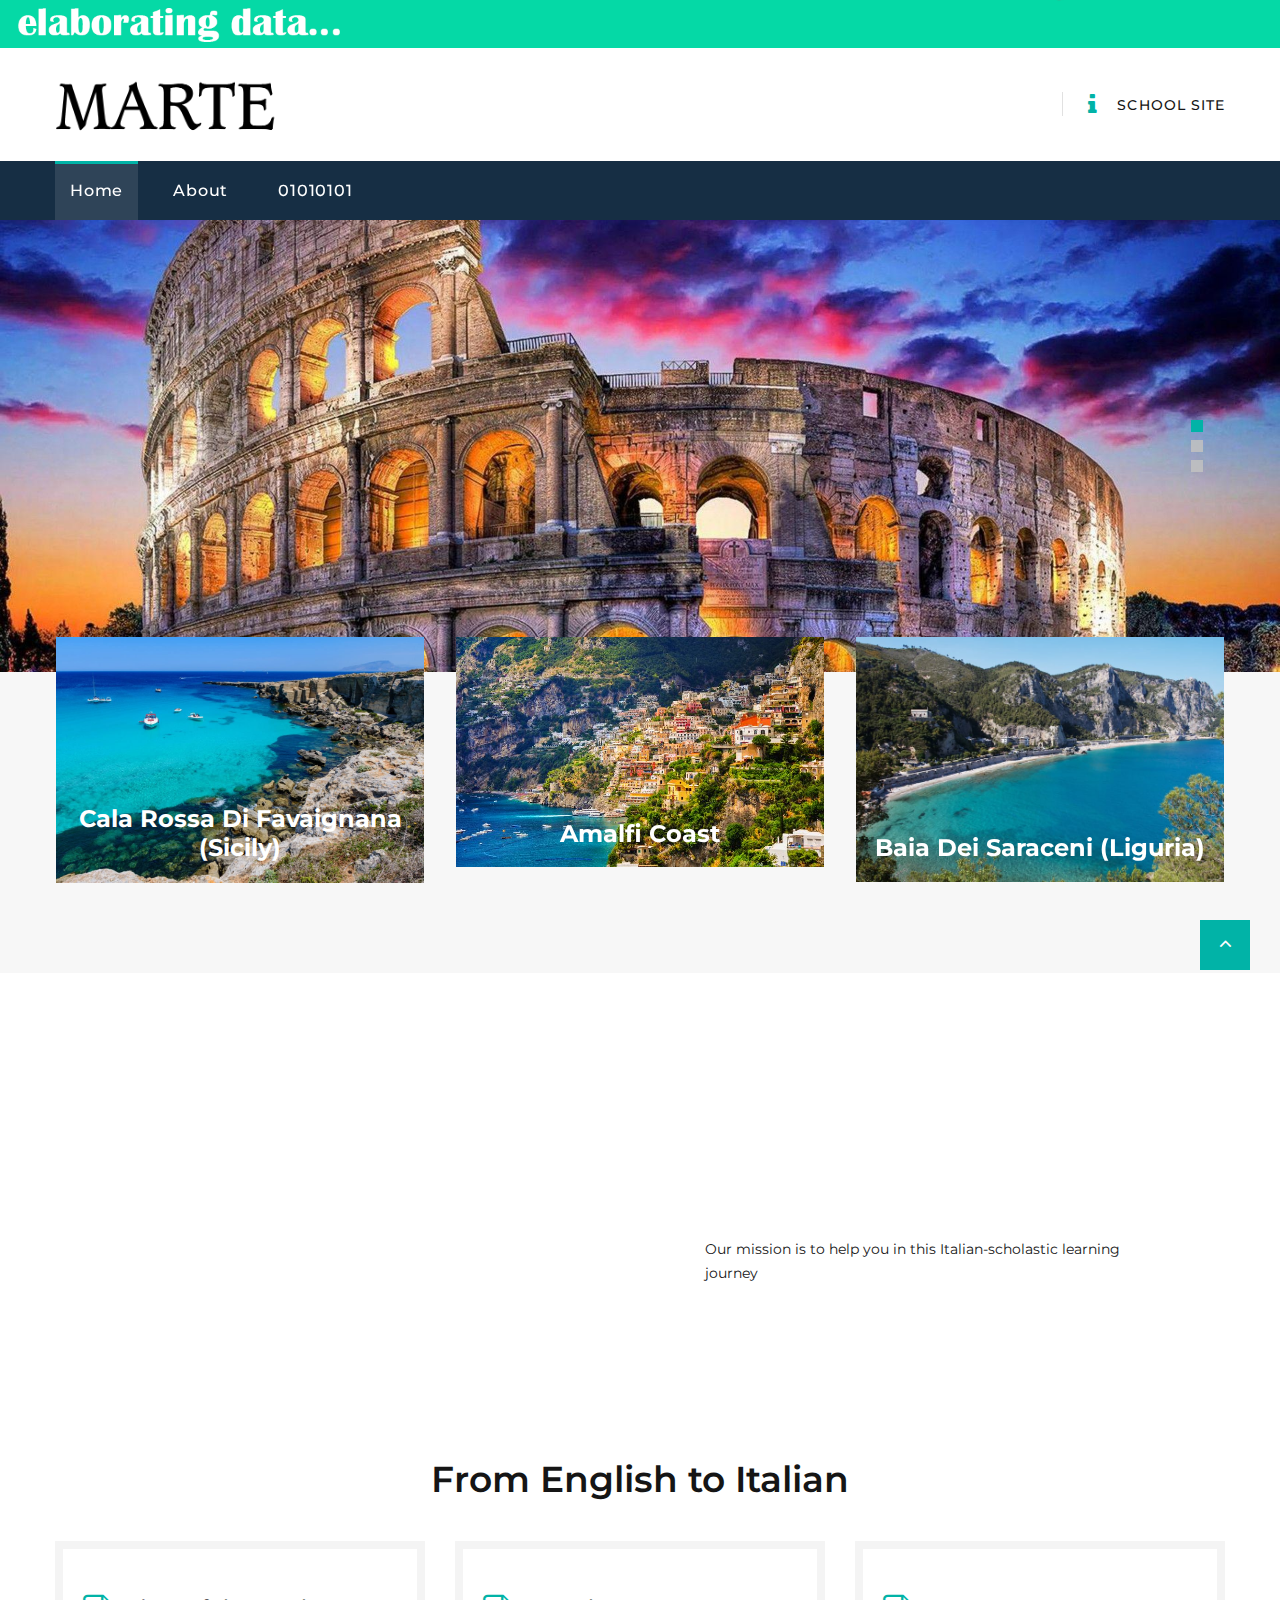
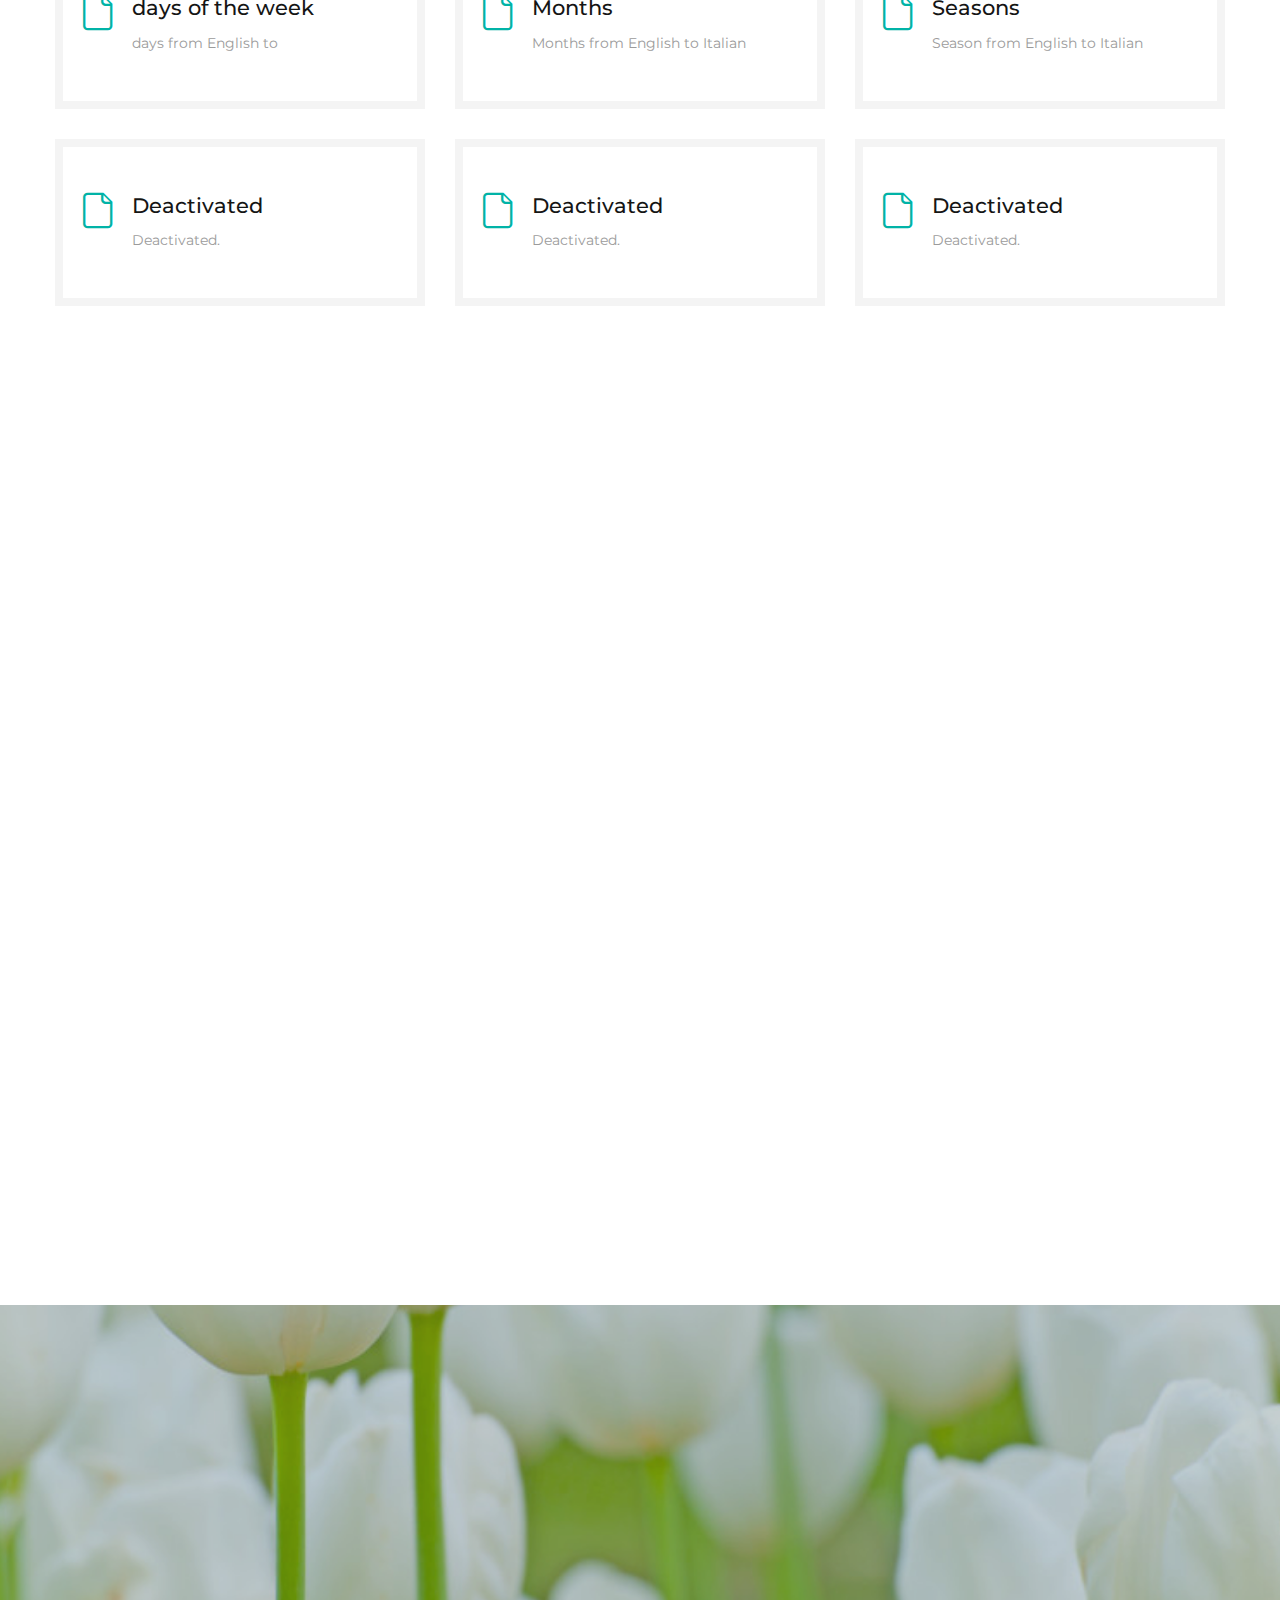
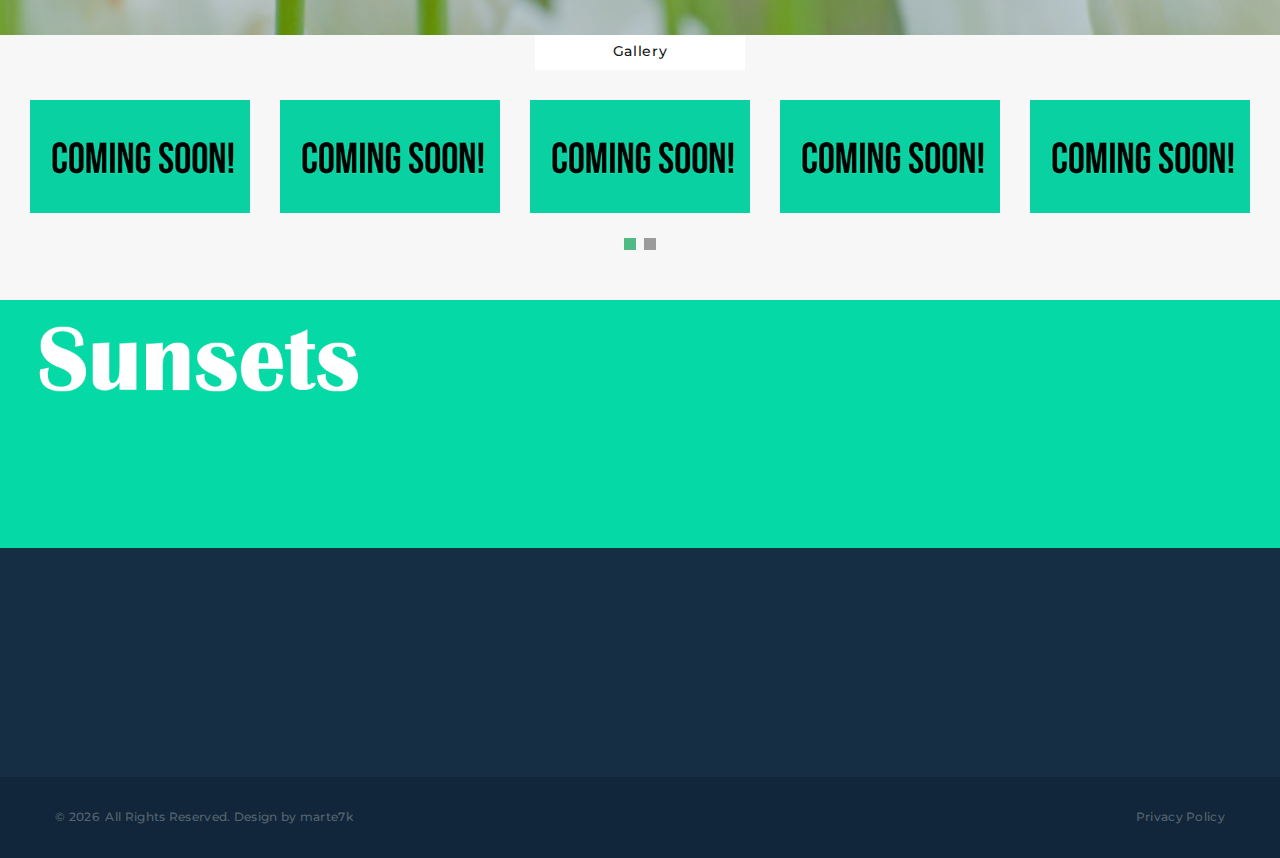
==== commit e4759f8b: "intense" ====
--- a/index.html
+++ b/index.html
@@ -25,7 +25,7 @@
       </div>
     </div>
     <div class="page">
-      <!-- Page Header--><a class="banner banner-top" href="https://www.youtube.com/watch?v=wobZgn9xDCw&t=41s" target="_blank"><img src="images/intense_02.jpg" alt=""/></a>
+      <!-- Page Header--><a class="banner banner-top" target="_blank"><img src="images/intense_02.png" alt=""/></a>
       <header class="section page-header">
         <!-- RD Navbar-->
         <div class="rd-navbar-wrap">
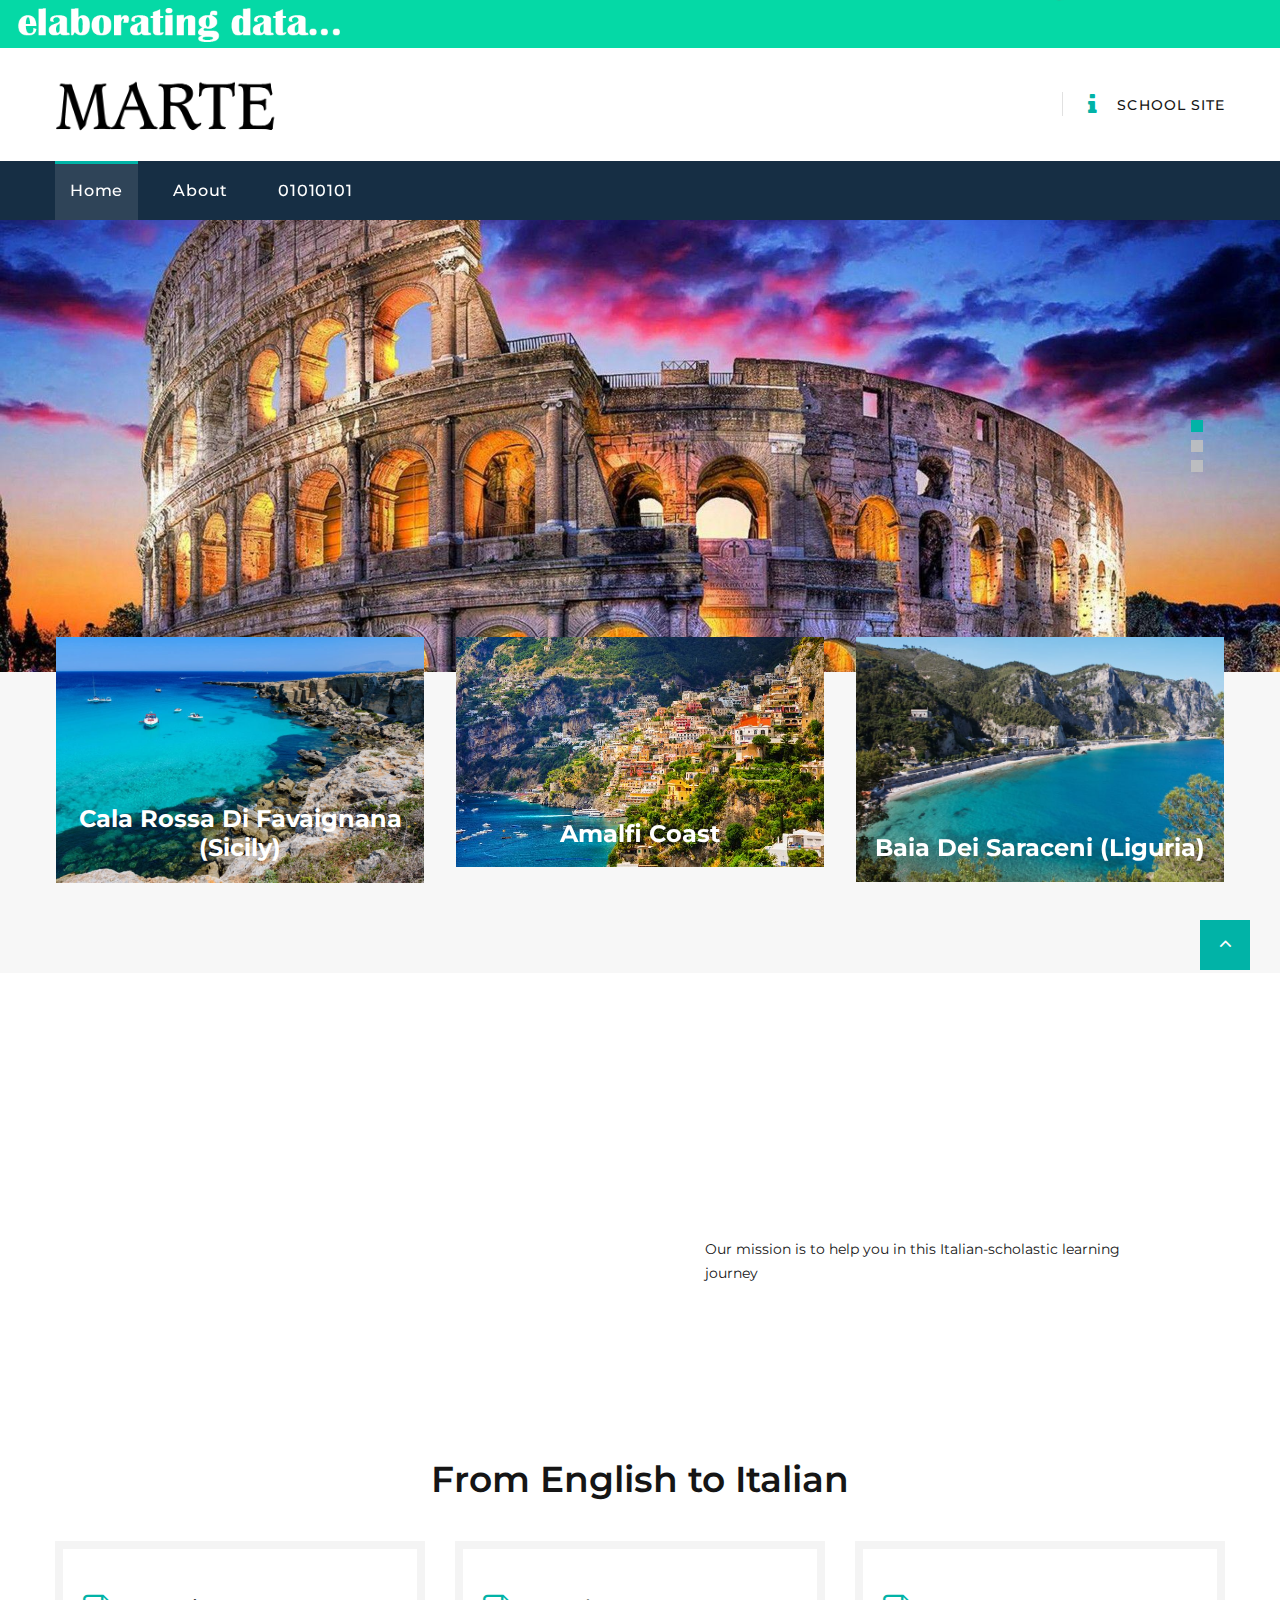
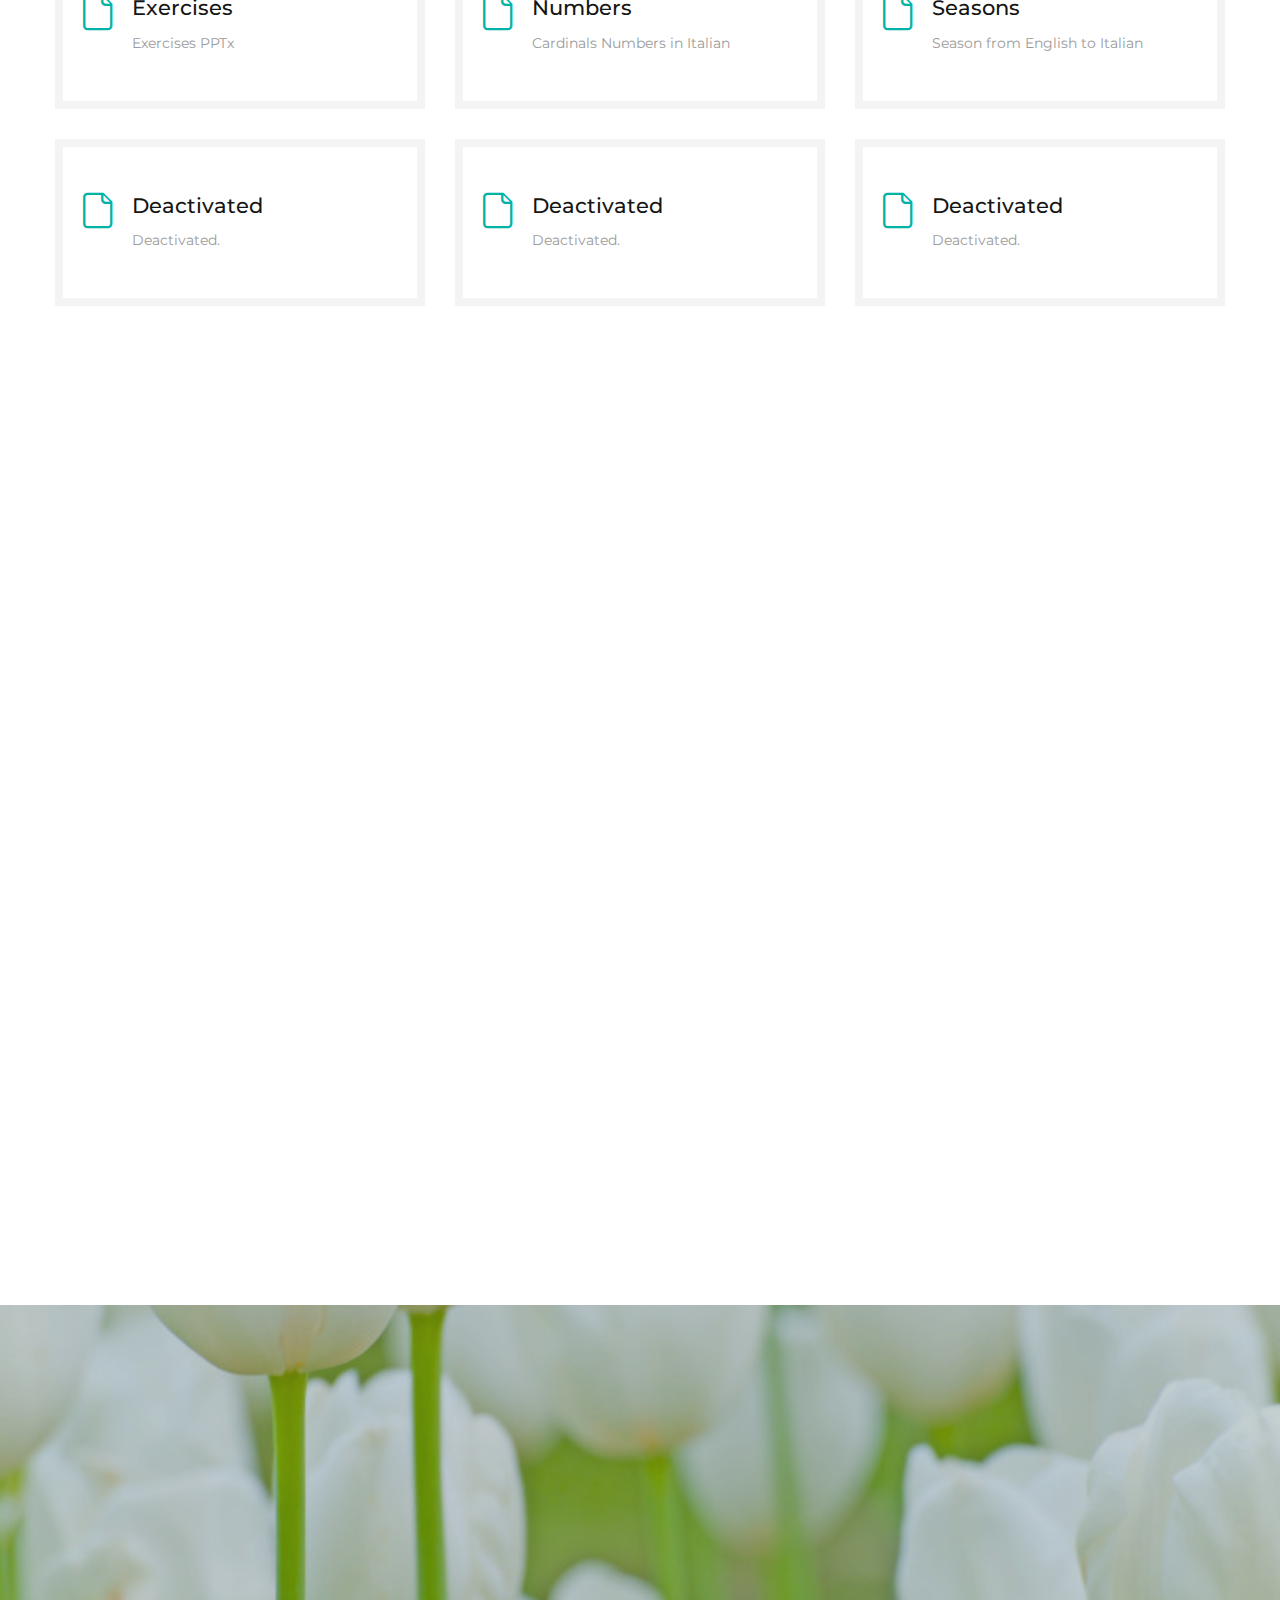
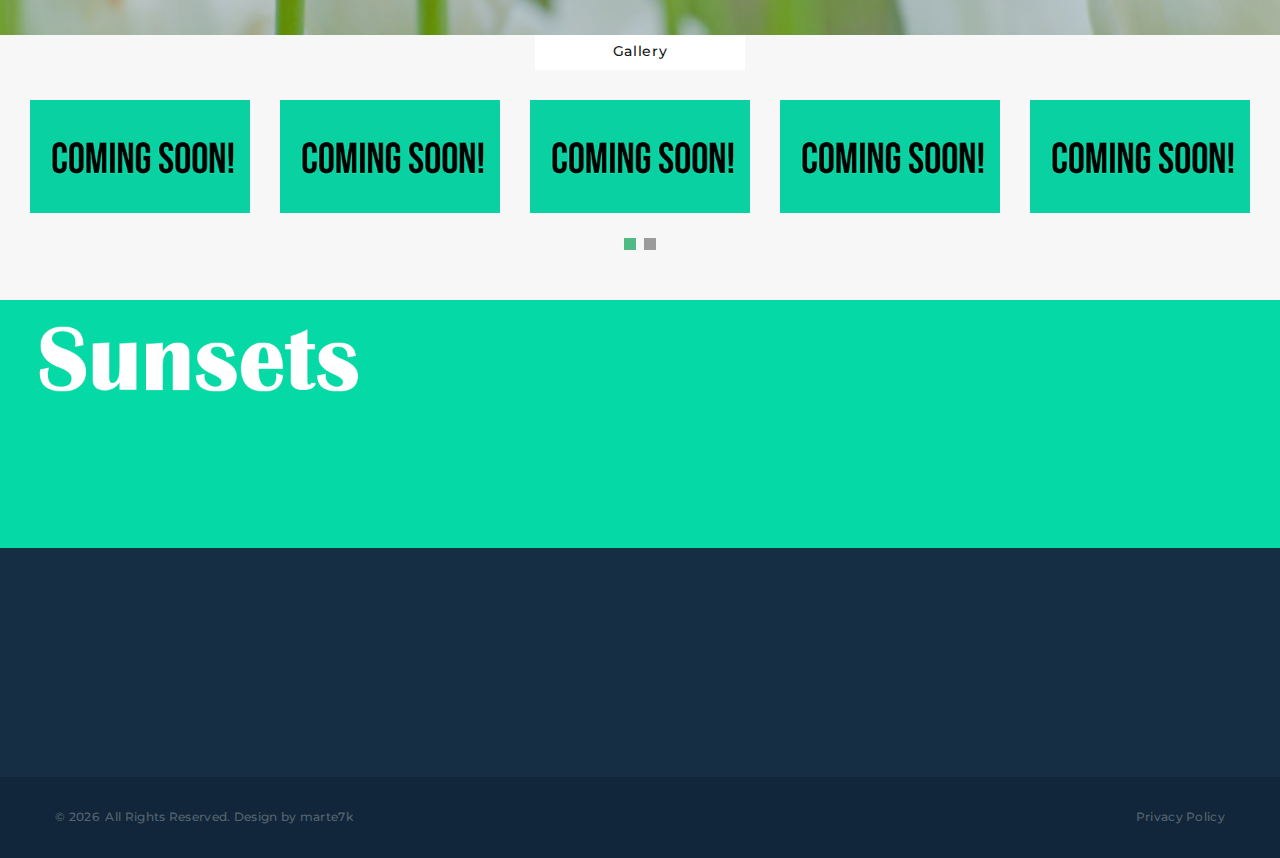
==== commit 07c369f9: "links" ====
--- a/index.html
+++ b/index.html
@@ -201,33 +201,33 @@
                     <div class="box-icon-classic-icon fl-bigmug-line-file68"></div>
                   </div>
                   <div class="unit-body">
-                    <h5 class="box-icon-classic-title"><a href="https://cdn.discordapp.com/attachments/1023580338628345868/1074426513333686482/Days.png">days of the week</a></h5>
-                    <p class="box-icon-classic-text">days from English to</p>
-                  </div>
-                </div>
-              </article>
-            </div>
-            <div class="col-sm-6 col-lg-4">
-              <article class="box-icon-classic">
-                <div class="unit box-icon-classic-body flex-column flex-md-row text-md-left flex-lg-column text-lg-center flex-xl-row text-xl-left">
-                  <div class="unit-left">
-                    <div class="box-icon-classic-icon fl-bigmug-line-file68"></div>
-                  </div>
-                  <div class="unit-body">
-                    <h5 class="box-icon-classic-title"><a href="https://cdn.discordapp.com/attachments/1004920108247953539/1074086484522577980/Months.png">Months</a></h5>
-                    <p class="box-icon-classic-text">Months from English to Italian</p>
-                  </div>
-                </div>
-              </article>
-            </div>
-            <div class="col-sm-6 col-lg-4">
-              <article class="box-icon-classic">
-                <div class="unit box-icon-classic-body flex-column flex-md-row text-md-left flex-lg-column text-lg-center flex-xl-row text-xl-left">
-                  <div class="unit-left">
-                    <div class="box-icon-classic-icon fl-bigmug-line-file68"></div>
-                  </div>
-                  <div class="unit-body">
-                    <h5 class="box-icon-classic-title"><a href="https://cdn.discordapp.com/attachments/1023580338628345868/1074669496737992734/Senza_titolo-1.png">Seasons</a></h5>
+                    <h5 class="box-icon-classic-title"><a href="weather_and_tense.ppt">Exercises</a></h5>
+                    <p class="box-icon-classic-text">Exercises PPTx</p>
+                  </div>
+                </div>
+              </article>
+            </div>
+            <div class="col-sm-6 col-lg-4">
+              <article class="box-icon-classic">
+                <div class="unit box-icon-classic-body flex-column flex-md-row text-md-left flex-lg-column text-lg-center flex-xl-row text-xl-left">
+                  <div class="unit-left">
+                    <div class="box-icon-classic-icon fl-bigmug-line-file68"></div>
+                  </div>
+                  <div class="unit-body">
+                    <h5 class="box-icon-classic-title"><a href="https://oneworlditaliano.com/en/italian-grammar/grammar-reference/cardinal-numbers/">Numbers</a></h5>
+                    <p class="box-icon-classic-text">Cardinals Numbers in Italian</p>
+                  </div>
+                </div>
+              </article>
+            </div>
+            <div class="col-sm-6 col-lg-4">
+              <article class="box-icon-classic">
+                <div class="unit box-icon-classic-body flex-column flex-md-row text-md-left flex-lg-column text-lg-center flex-xl-row text-xl-left">
+                  <div class="unit-left">
+                    <div class="box-icon-classic-icon fl-bigmug-line-file68"></div>
+                  </div>
+                  <div class="unit-body">
+                    <h5 class="box-icon-classic-title"><a href="https://www.fluentu.com/blog/italian/seasons-in-italian/#:~:text=Italy's%20four%20seasons%20are%20primavera,)%20and%20inverno%20(Winter).">Seasons</a></h5>
                     <p class="box-icon-classic-text">Season from English to Italian</p>
                   </div>
                 </div>
